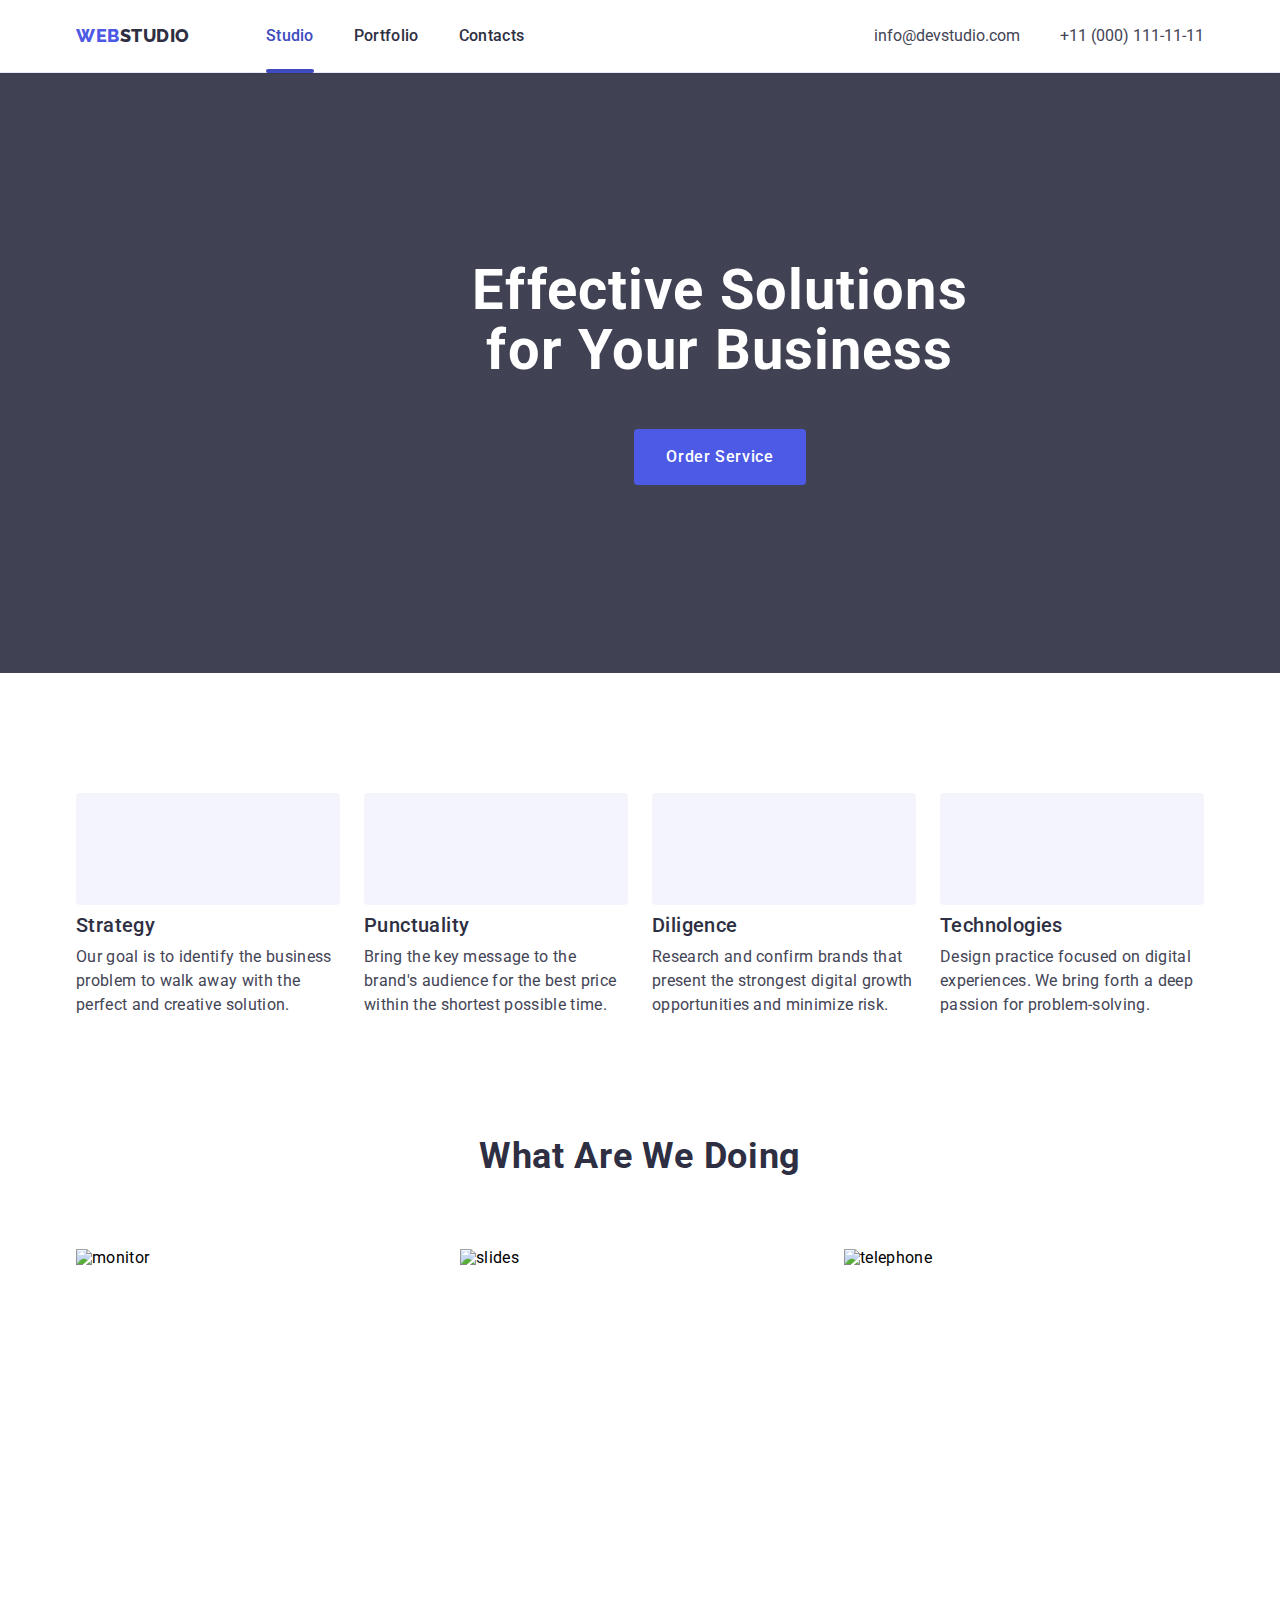
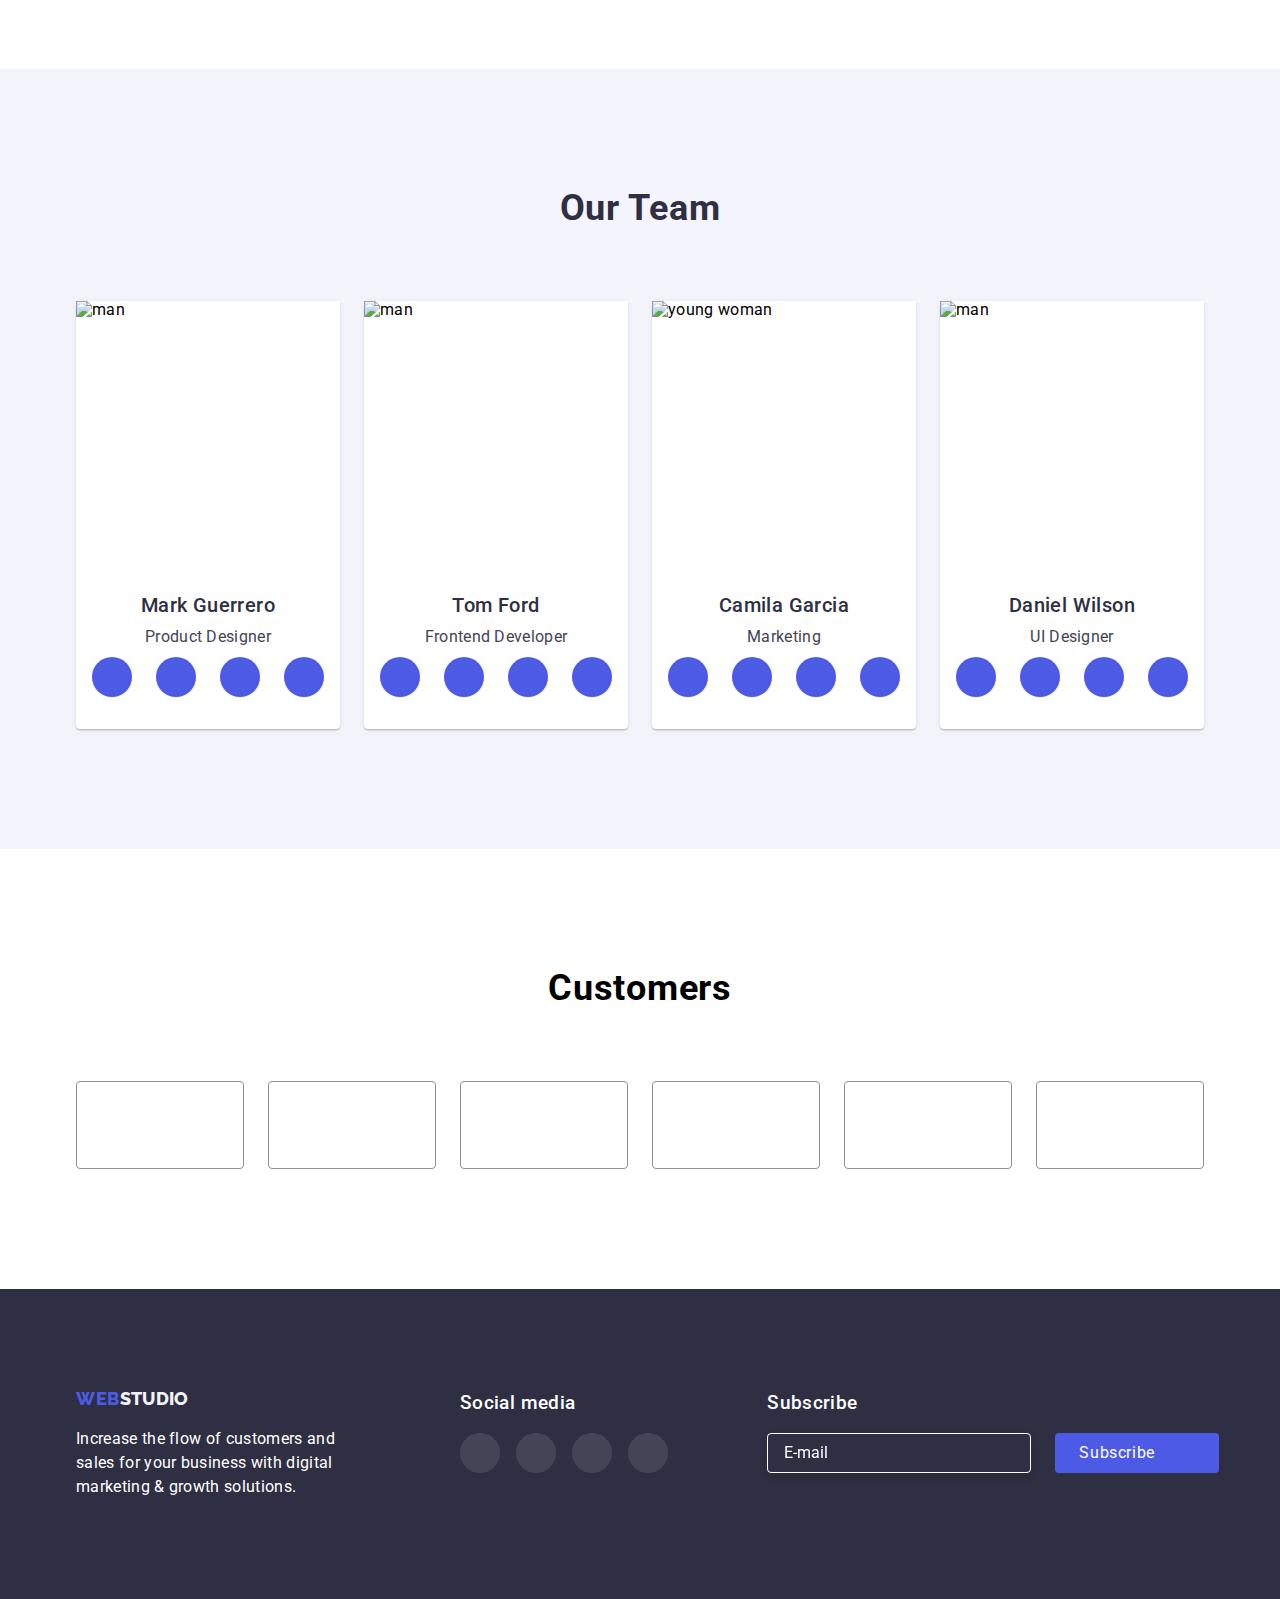
==== index.html @ 6022e987 "form" ====
<!DOCTYPE html>
<html lang="en">
<head>
    <meta charset="UTF-8">
    <meta http-equiv="X-UA-Compatible" content="IE=edge">
    <meta name="viewport" content="width=device-width, initial-scale=1.0">
    <title>Document</title>
    <link href="https://fonts.googleapis.com/css2?family=Raleway:wght@800&family=Roboto:wght@400;500;700&display=swap" rel="stylesheet">
    <link rel="stylesheet" href="https://cdnjs.cloudflare.com/ajax/libs/modern-normalize/1.1.0/modern-normalize.min.css">
    <link rel="stylesheet" href="./css/styles.css">
</head>

<body class="page" data-body>
    <header class="header">
        <a href="" style="outline: transparent;"></a>
        <div class="conteiner main-nav">
            <nav class="logo-nav">
                <a href="./index.html" class="logo">
                    <span class="accent">WEB</span>STUDIO
                </a>
                <ul class="navigation-nav">
                    <li class="item"><a href="./index.html" class="now-link current-line">Studio</a></li>
                    <li class="item"><a href="./portfolio.html" class="now-link ">Portfolio</a></li>
                    <li class="item"><a href="Contacts" class="now-link">Contacts</a></li>
                </ul>
            </nav>

            <address class="contacts-nav address">
                <ul class="contacts-nav">
                    <li class="item"><a href="info@devstudio.com" class="link">info@devstudio.com</a></li>
                    <li class="item"><a href="+110001111111" class="link">+11 (000) 111-11-11</a></li>
                </ul>
            </address>
        </div>
    </header>

    <main>
        <section class="section hero">
                <div class="conteiner hero-two">
                    <h1 class="hero-title">Effective Solutions<br>
                        for Your Business</h1>
                   <button type="button" class="hero-button" data-modal-open>Order Service</button>
                </div>
            
        </section>
    
        <section class="section info">
            <div class="conteiner">
                <h2 class="visually-hidden">OurStrategy</h2>
                <ul class="future-list">
                    <li class="box">
                        <div class="future-blok">
                                <svg class="" width="64" height="64">
                                    <use href="./images/icons.svg#antenna"></use>
                                </svg>
                        </div>
                        <h3 class="future-title">Strategy</h3>
                        <p class="future-text">Our goal is to identify the business problem to walk away with the perfect and creative solution.</p>
                    </li>
                
                    <li class="box">
                        <div class="future-blok">
                                <svg class="" width="64" height="64">
                                    <use href="./images/icons.svg#clock"></use>
                                </svg>
                        </div>
                        <h3 class="future-title">Punctuality</h3>
                        <p class="future-text">Bring the key message to the brand's audience for the best price within the shortest possible time.</p>
                    </li>
                    
                    <li class="box">
                        <div class="future-blok">
                                <svg class="" width="64" height="64">
                                    <use href="./images/icons.svg#diagram"></use>
                                </svg>
                        </div>
                        <h3 class="future-title">Diligence</h3>
                        <p class="future-text">Research and confirm brands that present the strongest digital growth opportunities and minimize risk.</p>
                    </li>
                    
                    <li class="box">
                        <div class="future-blok">
                                <svg class="" width="64" height="64">
                                    <use href="./images/icons.svg#astronaut"></use>
                                </svg>
                        </div>
                        <h3 class="future-title">Technologies</h3>
                        <p class="future-text info">Design practice focused on digital experiences. We bring forth a deep passion for problem-solving.</p>
                    </li>
                    
                </ul>
            </div>
        </section>
        
        <section class="section">
            <div class="conteiner ">
                <h2 class="section-title-one">What are we doing</h2>
                <ul class="list">
                    <li class="box-foto">
                        <img src="./images/rectangle_71.jpg" alt="monitor" width="360" height="300">
                    </li>
                    <li class="box-foto">
                        <img src="./images/rectangle_72.jpg" alt="slides" width="360" height="300">
                    </li>
                    <li class="box-foto">
                        <img src="./images/rectangle_73.jpg" alt="telephone" width="360" height="300">
                    </li>
                </ul>
            </div>
        </section>
        
        <section class="section team background">
            <div class="conteiner future-group">
                    <h2 class="section-title">Our Team</h2>

                <ul class="future-list">
                    <li class="box-color"><img src="./images/img.jpg" alt="man" width="264" height="260">
                        <div class="future-box">
                            <h3 class="future-title">Mark Guerrero</h3>
                            <p class="future-text socials">Product Designer</p>
                            <ul class="socials">
                                <li class="socials-item">
                                    <a href="https://www.instagram.com/" 
                                    class="socials-link"
                                    target="_blank" 
                                    rel="noopener noreferer"
                                    aria-label="link to insta">                                
                                        <svg class="social-icon" width="16" height="16">
                                            <use href="./images/icons.svg#instagram"></use>
                                        </svg>
                                    </a>
                                </li>
                                <li class="socials-item">
                                    <a href="https://twitter.com/" 
                                    class="socials-link"
                                    target="_blank" 
                                    rel="noopener noreferer"
                                    aria-label="link to twit">
                                        <svg class="social-icon" width="16" height="16">
                                            <use href="./images/icons.svg#twitter"></use>
                                        </svg>
                                    </a>
                                </li>
                                <li class="socials-item">
                                    <a href="https://uk-ua.facebook.com/" 
                                    class="socials-link"
                                    target="_blank" 
                                    rel="noopener noreferer"
                                    aria-label="link to facebook">
                                        <svg class="social-icon" width="16" height="16">
                                            <use href="./images/icons.svg#facebook"></use>
                                        </svg>
                                    </a>
                                </li>
                                <li class="socials-item">
                                    <a href="https://ua.linkedin.com/"
                                     class="socials-link"
                                    target="_blank" 
                                    rel="noopener noreferer"
                                    aria-label="link to linkedin">
                                        <svg class="social-icon" width="16" height="16">
                                            <use href="./images/icons.svg#linkedin"></use>
                                        </svg>
                                    </a>
                                </li>
                            </ul>
                        </div>
                    </li>
            
                    <li class="box-color"><img src="./images/img_1.jpg" alt="man" width="264" height="260">
                        <div class="future-box">
                            <h3 class="future-title">Tom Ford</h3>
                            <p class="future-text socials">Frontend Developer</p>
                            <ul class="socials">
                                <li class="socials-item">
                                    <a href="https://www.instagram.com/" 
                                    class="socials-link"
                                    target="_blank" 
                                    rel="noopener noreferer"
                                    aria-label="link to insta">
                                        <svg class="social-icon" width="16" height="16">
                                            <use href="./images/icons.svg#instagram"></use>
                                        </svg>
                                    </a>
                                </li>
                                <li class="socials-item">
                                    <a href="https://twitter.com/" 
                                    class="socials-link"
                                    target="_blank" 
                                    rel="noopener noreferer"
                                    aria-label="link to twit">
                                        <svg class="social-icon" width="16" height="16">
                                            <use href="./images/icons.svg#twitter"></use>
                                        </svg>
                                    </a>
                                </li>
                                <li class="socials-item">
                                    <a href="https://uk-ua.facebook.com/" 
                                    class="socials-link"
                                    target="_blank" 
                                    rel="noopener noreferer"
                                    aria-label="link to facebook">
                                        <svg class="social-icon" width="16" height="16">
                                            <use href="./images/icons.svg#facebook"></use>
                                        </svg>
                                    </a>
                                </li>
                                <li class="socials-item">
                                    <a href="https://ua.linkedin.com/"
                                    class="socials-link"
                                   target="_blank" 
                                   rel="noopener noreferer"
                                   aria-label="link to linkedin">
                                        <svg class="social-icon" width="16" height="16">
                                            <use href="./images/icons.svg#linkedin"></use>
                                        </svg>
                                    </a>
                                </li>
                            </ul>
                        </div>  
                    </li>    

                    <li class="box-color"><img src="./images/img_2.jpg" alt="young woman" width="264" height="260">
                        <div class="future-box">
                            <h3 class="future-title">Camila Garcia</h3>
                            <p class="future-text socials">Marketing</p>
                            <ul class="socials">
                                <li class="socials-item">
                                    <a href="https://www.instagram.com/" 
                                    class="socials-link"
                                    target="_blank" 
                                    rel="noopener noreferer"
                                    aria-label="link to insta">
                                        <svg class="social-icon" width="16" height="16">
                                            <use href="./images/icons.svg#instagram"></use>
                                        </svg>
                                    </a>
                                </li>
                                <li class="socials-item">
                                    <a href="https://twitter.com/" 
                                    class="socials-link"
                                    target="_blank" 
                                    rel="noopener noreferer"
                                    aria-label="link to twit">
                                        <svg class="social-icon" width="16" height="16">
                                            <use href="./images/icons.svg#twitter"></use>
                                        </svg>
                                    </a>
                                </li>
                                <li class="socials-item">
                                    <a href="https://uk-ua.facebook.com/" 
                                    class="socials-link"
                                    target="_blank" 
                                    rel="noopener noreferer"
                                    aria-label="link to facebook">
                                        <svg class="social-icon" width="16" height="16">
                                            <use href="./images/icons.svg#facebook"></use>
                                        </svg>
                                    </a>
                                </li>
                                <li class="socials-item">
                                    <a href="https://ua.linkedin.com/"
                                    class="socials-link"
                                   target="_blank" 
                                   rel="noopener noreferer"
                                   aria-label="link to linkedin">
                                        <svg class="social-icon" width="16" height="16">
                                            <use href="./images/icons.svg#linkedin"></use>
                                        </svg>
                                    </a>
                                </li>
                            </ul>
                        </div>
                    </li>

                    <li class="box-color"><img src="./images/img_3.jpg" alt="man" width="264" height="260">
                        <div class="future-box">
                            <h3 class="future-title">Daniel Wilson</h3>
                            <p class="future-text socials">UI Designer</p>
                            <ul class="socials">
                                <li class="socials-item">
                                    <a href="https://www.instagram.com/" 
                                    class="socials-link"
                                    target="_blank" 
                                    rel="noopener noreferer"
                                    aria-label="link to insta">
                                        <svg class="social-icon" width="16" height="16">
                                            <use href="./images/icons.svg#instagram"></use>
                                        </svg>
                                    </a>
                                </li>
                                <li class="socials-item">
                                    <a href="https://twitter.com/" 
                                    class="socials-link"
                                    target="_blank" 
                                    rel="noopener noreferer"
                                    aria-label="link to twit">
                                        <svg class="social-icon" width="16" height="16">
                                            <use href="./images/icons.svg#twitter"></use>
                                        </svg>
                                    </a>
                                </li>
                                <li class="socials-item">
                                    <a href="https://uk-ua.facebook.com/" 
                                    class="socials-link"
                                    target="_blank" 
                                    rel="noopener noreferer"
                                    aria-label="link to facebook">
                                        <svg class="social-icon" width="16" height="16">
                                            <use href="./images/icons.svg#facebook"></use>
                                        </svg>
                                    </a>
                                </li>
                                <li class="socials-item">
                                    <a href="https://ua.linkedin.com/"
                                    class="socials-link"
                                   target="_blank" 
                                   rel="noopener noreferer"
                                   aria-label="link to linkedin"> 
                                        <svg class="social-icon" width="16" height="16">
                                            <use href="./images/icons.svg#linkedin"></use>
                                        </svg>
                                    </a>
                                </li>
                            </ul>
                        </div>
                    </li>
                </ul>
            </div>
        </section> 

        <section class="section">
            <h2 class="customers-title">Customers</h2>
            <ul class="customers">
                <li class="customers-item">
                    <a href="" class="customers-link">
                        <svg class="customers-icon" width="104" height="56">
                            <use href="./images/icons.svg#logo"></use>
                        </svg>
                    </a>
                </li>
                <li class="customers-item">
                    <a href="" class="customers-link">
                        <svg class="customers-icon" width="104" height="56">
                            <use href="./images/icons.svg#logo_1"></use>
                        </svg>
                    </a>
                </li>
                <li class="customers-item">
                    <a href="" class="customers-link">
                        <svg class="customers-icon" width="104" height="56">
                            <use href="./images/icons.svg#logo_2"></use>
                        </svg>
                    </a>
                </li>
                <li class="customers-item">   
                    <a href="" class="customers-link">
                        <svg class="customers-icon" width="104" height="56">
                            <use href="./images/icons.svg#logo_3"></use>
                        </svg>
                    </a>
                </li>
                <li class="customers-item">
                    <a href="" class="customers-link">
                        <svg class="customers-icon" width="104" height="56">
                            <use href="./images/icons.svg#logo_4"></use>
                        </svg>
                    </a>
                </li>
                <li class="customers-item">
                    <a href="" class="customers-link">
                        <svg class="customers-icon" width="104" height="56">
                            <use href="./images/icons.svg#logo_5"></use>
                        </svg>
                    </a>
                </li>
            </ul>
        </section>
    </main>
        
        <footer class="footer">
            <div class="conteiner">
                <div class="footer-icon">
                    <div class="footer-icon-item">
                            <a href="./index.html" class="logo-footer">
                                <span class="accent">WEB</span>STUDIO</a>
                            <p class="text-footer">Increase the flow of customers and sales for your business with digital marketing & growth solutions.</p>  
                    </div>
                    
                    <div class="footer-icon-item no-item">
                        <div class="conteiner-footer">
                            <h3 class="social-text">Social media</h3>
                            <ul class="socials-footer">
                                <li class="socials-item-footer">
                                    <a href="https://www.instagram.com/" 
                                    target="_blank" 
                                    rel="noopener noreferer"
                                    aria-label="link to insta"
                                    class="socials-link-footer">    
                                        <svg class="socials-icon-footer" width="24" height="24">
                                            <use href="./images/icons.svg#instagram"></use>
                                        </svg>
                                    </a>
                                </li>
                                <li class="socials-item-footer">
                                    <a href="https://twitter.com/"
                                    target="_blank" 
                                    rel="noopener noreferer"
                                    aria-label="link to twit" 
                                    class="socials-link-footer">
                                        <svg class="socials-icon-footer" width="24" height="24">
                                            <use href="./images/icons.svg#twitter"></use>
                                        </svg>
                                    </a>
                                </li>
                                <li class="socials-item-footer">
                                    <a href="https://uk-ua.facebook.com/"
                                    target="_blank" 
                                    rel="noopener noreferer"
                                    aria-label="link to facebook" 
                                    class="socials-link-footer">
                                        <svg class="socials-icon-footer" width="24" height="24">
                                            <use href="./images/icons.svg#facebook"></use>
                                        </svg>
                                    </a>
                                </li>
                                <li class="socials-item-footer">
                                    <a href="https://ua.linkedin.com/"
                                    target="_blank" 
                                    rel="noopener noreferer"
                                    aria-label="link to linkedin" 
                                    class="socials-link-footer">
                                        <svg class="socials-icon-footer" width="24" height="24">
                                            <use href="./images/icons.svg#linkedin"></use>
                                        </svg>
                                    </a>
                                </li>
                            </ul>
                        </div>
                    </div>
 
                    <div class="footer-icon-item">
                        <h3 class="social-text">Subscribe</h3>
                        <form class="form-footer" name="form-contact-footer" autocomplete="on">
                                <input class="modal-form-footer" type="email" name="user_email" placeholder="E-mail"/>
                            <button class="hero-btn" type="submit">Subscribe
                                <svg class="form-icon" width="24" height="20">
                                    <use href="./images/icons.svg#airplane"></use>
                                </svg>
                            </button>
                        </form>
                    </div>    
                </div>
            </div>
        </footer>

        <div class="backdrop is-hidden" data-modal>
            <div class="modal">
                <button class="modal-btn" type="button" data-modal-close>
                    <svg class="modal-icon" width="8" height="8">
                        <use href="./images/icons.svg#close"></use>
                    </svg>
                </button>


                <strong class="modal-str">Leave your contacts and we will call you back</strong>
                <form class="modal-form" name="contact_form" autocomplete="on">
                    
                    <label class="modal-form-label" id="user_name">Name</label>
                        <div class="modal-form-group">
                            <input class="modal-form-field" type="text" name="user_name"/> 
                            <svg class="modal-form-icon" width="18" height="18">
                                <use href="./images/icons.svg#person"></use>
                            </svg> 
                        </div>

                    <label class="modal-form-label" id="user_phone">Phone</label>
                        <div class="modal-form-group">
                            <input class="modal-form-field" type="tel" name="user_phone"/>
                            <svg class="modal-form-icon" width="18" height="24">
                                <use href="./images/icons.svg#phone"></use>
                            </svg> 
                        </div>

                    <label class="modal-form-label" id="user_email">Email</label>
                        <div class="modal-form-group">
                            <input class="modal-form-field" type="email" name="user_email"/>
                            <svg class="modal-form-icon" width="18" height="24">
                                <use href="./images/icons.svg#email"></use>
                            </svg> 
                        </div>

                    <label class="modal-form-label" for="user_comment">Comment</label>
                    <textarea class="modal-form-message" name="user_comment" id="user_comment" rows="7" placeholder="Text input"></textarea>

                    <label class="modal-form-check">
                        <input class="visually-hidden modal-form-checkbox" type="checkbox">
                        <svg class="modal-form-custom-checkbox" width="16" height="16">
                                <use class="check" href="./images/icons.svg#check"></use>
                                <use class="unchecked" href="./images/icons.svg#icon_default"></use>
                        </svg> 
                        <span class="modal-form-check-text">I accept the terms and conditions of the
                            <a class="modal-form-check-link" href="https://www.privacypolicies.com/" target="_blank" 
                            rel="noopener noreferer" aria-label="link to policies">Privacy Policy</a>
                        </span>
                    </label>
                    <button type="submit" class="form-btn">Send</button>
                </form>
            </div>
        </div>

        <script src="./js/modal.js"></script>
        <script src="./js/form.js"></script>
        <script src="./js/form-footer.js"></script>
</body>
</html>
---- css/styles.css ----
body{
    font-family:'Roboto', sans-serif;
    font-size: 16px;
    background-color: var(--white-color);
    letter-spacing: 0.02em;
}

.page.no-scroll{
    overflow: hidden;
}

:root{
/* Цвета */

    --main-color: #4D5AE5;
    --white-color: #FFFFFF;
    --button-color: #404BBF;
    --link-color:#2E2F42;
    --logo-color:#F4F4FD;
    --border-color:  #E7E9FC;
    --now-link-color: #434455;
    --border-radius: #8E8F99;
    --hover-border:#AFB1B8;
    --footer-hover:#31D0AA;
    --background-footer:#FFFFFF1A;
    --backdrop:rgba(46, 47, 66, 0.4);
    --modal-background:#FCFCFC;

/* Анимация времени */

    --anim-slow: 250ms cubic-bezier(0.4, 0, 0.2, 1);
    --modal-idx: 100;

}

*{
    outline: 2px soli tomato;
}

h1,
h2,
h3,
h4,
h5,
h6,
p{
    margin: 0px;
}

ul,
ol{
    list-style: none;
    padding-left: 0px;
    margin: 0px;
}

button,input,optgroup,
select,textarea{
    font-family: inherit;
    font-size: 100%;
    line-height: 1.15;
    margin: 0;
}

.conteiner{
    padding-left: 15px;
    padding-right: 15px;
    margin: 0px auto;
    width: 1158px;
}

img{
    display: block;
    min-width: 100%;
    height: auto;
}

.section{
    padding-top: 120px;
    padding-bottom: 120px;
}

.header{
    border-bottom: 1px solid #E7E9FC;
 
    box-sizing: border-box;
    box-shadow: 0px 2px 1px rgba(46, 47, 66, 0.08), 0px 1px 1px rgba(46, 47, 66, 0.16), 0px 1px 6px rgba(46, 47, 66, 0.08);
}

.conteiner.main-nav{
    display: flex;
}

.logo-nav{
    display: flex;
}

.accent{
    color: var(--main-color);
    letter-spacing: 0.03em;
    text-transform: uppercase;
}

.logo{
    margin-right: auto;
    padding-top: 24px;
    padding-bottom: 24px;

    color: var(--link-color);
    font-family: 'Raleway';
    font-weight: 800;
    font-size: 18px;
    line-height: 1.33;
    text-decoration: none;
    letter-spacing: 0.03em;
    text-transform: uppercase;
}

.now-link.current{
    color: var(--main-color);
}

.navigation-nav{
    display: flex;
    margin-left: 76px;
}

.navigation-nav .item:not(:last-child) {
    margin-right: 40px;
}

.contacts-nav.address{
    margin-left: auto;
}

.contacts-nav{
    display: flex;
    flex-direction: row;

    margin-left: 332px;
    list-style: none;
}

.contacts-nav .item:not(:last-child){
    margin-right: 40px;
}

.now-link{
    display: block;
    padding-top: 24px;
    padding-bottom: 24px;
    
    color: var(--link-color);
    font-weight: 500;
    line-height: 1.5;
    text-decoration: none;
    transition: color var(--anim-slow);
}

.now-link:hover,
.now-link:focus{
    color: var(--main-color);

}

.navigation-nav .current-line{
    color: var(--button-color);
    position: relative;
}

.current-line::after {
    content: "";
    position: absolute;
    width: 100%;
    height: 4px;
    left: 0;
    bottom: -1px;
    background-color: var(--button-color);
    border-radius: 2px;
}

.list-portfolio{
    display: flex;
    justify-content: center;
    margin-bottom: 72px;
}

.list{
    display: flex;
    list-style: none;
}

.box-foto{
    margin-right: 24px;
}

.box-foto:last-child{
    margin-right: 0px;
}

.gallery{
    display: flex;
    flex-wrap: wrap;
    gap: 24px;
    row-gap: 48px;
    list-style: none;    
}

.link{
    display: block;
    padding-top: 24px;
    padding-bottom: 24px;

    color: var(--now-link-color);
    font-style: normal;
    line-height: 1.5;
    text-decoration: none;
    letter-spacing: normal;
    transition: color var(--anim-slow);
}

.link:focus,
.link:hover{
    color: var(--button-color);
}

.hero{
    padding-top: 188px;
    padding-bottom: 188px;
    width: 1440px;
    margin: 0 auto;

    text-align: center;

    background: rgba(46, 47, 66, 0.7);
    background-image: linear-gradient(rgba(46, 47, 66, 0.7),rgba(46, 47, 66, 0.7)),url(../images/people_office.jpg);
    background-repeat: no-repeat;
    background-size: contain;
    background-position: cover;
}

.hero-two{
    margin-top: 0px;
}

.hero-title{
    margin-bottom: 48px;
    color: var(--white-color);
    font-size: 56px;
    line-height: 1.07;
    letter-spacing: 0.02em;
    text-align: center;
}

.hero-button{
    border: none;
    border-radius: 4px;
    padding: 16px 32px;

    color: var(--white-color);
    background-color: var(--main-color);
    font-style: normal;
    font-family: inherit;
    font-weight: 500;
    line-height: 1.5;
    cursor: pointer;
    letter-spacing: 0.04em;

    transition: background-color var(--anim-slow);
}

.hero-button:focus,
.hero-button:hover{
    background-color: var(--button-color);
    color: var(--white-color);
}

.section-info{
    padding-top: 120px;
}

.section.info{
    padding-bottom: 0;
}

.section-portfolio{
    padding-top: 96px;
    padding-bottom: 120px;
}

.visually-hidden{
    position: absolute;
    width: 1px;
    height: 1px;
    margin: -1px;
    border: 0;
    padding: 0;
    white-space: nowrap;
    clip-path: inset(100%);
    clip: rect(0 0 0 0);
    overflow: hidden;
}

.box{
    min-width: 264px;
    margin-right: 24px;
}

.box:last-child{
    margin-right: 0px;
}

.section.team{
    padding-top: 0px;
}

.future-title{
    margin-bottom: 8px;

    color: var(--link-color);
    font-weight: 500;
    font-size: 20px;
    line-height: 1.2;
    letter-spacing: 0.02em;
}

.future-list{
    display: flex;
    justify-content: space-between;

    list-style: none;
    margin: 0px;
}

.future-blok{
    display: flex;
    align-items: center;
    justify-content: center;

    width: 264px;
    height: 112px;
    border-radius: 4px;
    margin-bottom: 8px;

    background-color: var(--logo-color);
}

.future-box{
    text-align: center;
    min-width: 232px;
    padding: 32px 16px;
}

.socials{
    display: flex;
    justify-content: center;
    gap: 24px;
}

.socials-link{
    display: flex;
    align-items: center;
    justify-content: center;

    height: 40px;
    width: 40px;

    background-color: var(--main-color);
    border-radius: 50%;
    fill: var(--logo-color);
   
    transition: background-color var(--anim-slow);
}

.socials-link:hover,
.socials-link:focus{
    background-color: var(--button-color);
}

.group{
    width: 360px;
}

.overlay-group{
    display: block;
    position: relative;
    overflow: hidden;
}

.overlay{
    position: absolute;
    top: 0;
    left: 0;

    transform: translateY(100%);

    width: 100%;
    height: 100%;

    padding: 40px 32px 164px 32px;
    backdrop-filter: blur(2px);
    background-color: var(--main-color);

    transition: transform var(--anim-slow);
}


.group-item:hover .overlay,
.group-item:focus .overlay{
    transform: translateY(0%);
}

.overlay-text{
    color: var(--logo-color);
    line-height: 1.5;
    letter-spacing: 0.02em;
}

.group-item{
    text-decoration: none;
}

.foto-group{
    padding: 32px 16px;
    border-left: 1px solid var(--logo-color);
    border-bottom: 1px solid var(--logo-color);
    border-right: 1px solid var(--logo-color);
}

.group-item:hover .foto-group,
.group-item:focus .foto-group{
    box-shadow: 0px 1px 6px rgba(46, 47, 66, 0.08), 0px 1px 1px rgba(46, 47, 66, 0.16), 0px 2px 1px rgba(46, 47, 66, 0.08);
    border-color: var(--logo-color);
    outline: transparent;
    transition: var(--anim-slow);
}

.group-item:hover,
.group-item:focus{
    outline: transparent;
    transition: var(--anim-slow);
}

.future-text{
    display: inline-block;
    
    color: var(--now-link-color);
    line-height: 1.5;
    letter-spacing: 0.02em;
}

.future-text.socials{
    display: inline-block;
    
    color: var(--now-link-color);
    line-height: 1.5;
    letter-spacing: 0.02em;
    margin-bottom: 8px;
}

.future-group{
    padding-top: 120px;
}

.section-title{
    margin-top: 0px;
    margin-bottom: 72px;
    text-align: center;

    color: var(--link-color);
    font-size: 36px;
    line-height: 1.11;
    letter-spacing: 0.02em;
    text-transform: capitalize;
}

.section-title-one{
    margin-top: 0px;
    margin-bottom: 72px;
    text-align: center;

    color: var(--link-color);
    font-size: 36px;
    line-height: 1.11;
    letter-spacing: 0.02em;
    text-transform: capitalize;
}

.background{
    background-color: var(--logo-color);
}

.box-color{
    border-radius: 0px 0px 4px 4px;
    max-width: 264px;
    box-shadow: 0px 1px 6px rgba(46, 47, 66, 0.08), 0px 1px 1px rgba(46, 47, 66, 0.16), 0px 2px 1px rgba(46, 47, 66, 0.08);

    background-color: var(--white-color);
}

.box-color .future-box{
    padding: 32px 16px;
    min-width: 232px;
}

.customers-title{
    font-size: 36px;
    line-height: 1.11;
    text-align: center;
    letter-spacing: 0.02em;
    text-transform: capitalize;
    margin-bottom: 72px;
}

.customers{
    display: flex;
    justify-content: center;
    gap: 24px;
    width: 1158px;
    margin: 0px auto;
}

.customers-link{
    display: flex;
    align-items: center;
    justify-content: center;

    width: 168px;
    height: 88px;
    border: 1px solid var(--border-radius);
    border-radius: 4px;
    outline: transparent;
    transition: fill var(--anim-slow), border var(--anim-slow);
}

.customers-icon{
    fill: var(--border-radius);
    transition: var(--anim-slow);
}

.customers-link:hover,
.customers-link:focus{
    border: 1px solid var(--button-color);
    transition: var(--anim-slow);
}

.customers-link:focus .customers-icon,
.customers-link:hover .customers-icon {
    fill:  var(--button-color);

}

.footer{
    margin: 0 auto;
    padding-bottom: 100px;
    padding-top: 100px;
    background-color: var(--link-color);
}

.footer-icon{
    display: flex;
    justify-content: flex-start;

    padding-right: 15px;
    width: 1158px;
    margin: 0px auto;
}

.footer-icon-item{
    align-items: center;
    justify-content: center;
    
}

.form-footer{
    display: flex;
    align-items: center;
    justify-content: center;

}

.form-footer-label{
    width: 264px;
}

.modal-form-footer{
    background-color: var(--link-color);
    width: 264px;
    height: 40px;
    padding: 8px 16px;
    border-radius: 4px;

    color: var(--white-color);
    border: 1px solid var(--white-color);
    filter: drop-shadow(0px 4px 4px rgba(0, 0, 0, 0.15));
    outline: transparent;
    transition: border-color var(--anim-slow);
}

.modal-form-footer:hover,
.modal-form-footer:focus{
    border-color: var(--main-color);
}

.modal-form-footer::placeholder{
    color: var(--white-color);
}

.hero-btn{
    display: flex;
    align-items: center;
    text-align: center;
    border: none;
    letter-spacing: 0.04em;
    height: 40px;

    cursor: pointer;
    padding: 8px 24px;
    gap: 16px;
    margin-left: 24px;
    background: var(--main-color);
    border-radius: 4px;
    color: var(--white-color);
    transition: background-color var(--anim-slow);
}

.hero-btn:hover,
.hero-btn:focus{
    background-color: var(--button-color);
}

.form-icon{
    fill: var(--white-color);
}

.footer-icon-item{
    margin-right: 120px;
}

.no-item{
    margin-right: auto;
}

.footer-icon-item:last-child{
    margin-right: 0px;
}

.conteiner.blok{
    width: 264px;
}

.conteiner-footer{
    display: block;
    justify-content: flex-start;
    width: 208px;
    height: 80px;
}

.socials-footer{
    display: flex;
    justify-content: center;
    gap: 16px;
}

.logo-footer{
    display: inline-block;
    margin-bottom: 17px;

    font-family: 'Raleway';
    font-weight: 800;
    font-size: 18px;
    line-height: 1.16;
    text-decoration: none;
    color: var(--logo-color);
}

.socials-link-footer{
    display: flex;
    align-items: center;
    justify-content: center;

    height: 40px;
    width: 40px;

    background-color: var(--background-footer);

    border-radius: 50%;

    transition: background-color var(--anim-slow);
}

.socials-icon-footer{
    fill: var(--logo-color);
}

.socials-link-footer:hover, 
.socials-link-footer:focus{
    background-color: var(--footer-hover);
}


.social-text{
    font-weight: 500;
    line-height:1.5;
    letter-spacing: 0.02em;
    color: var(--white-color);
    margin-bottom: 16px;
}

.text-footer{
    max-width: 264px;

    line-height: 1.5;
    letter-spacing: 0.02em;
    color: var(--white-color);
}

.now-button{
    padding: 12px 24px;
    background-color: var(--logo-color);
    border: 1px solid var(--white-color);
    border-radius: 4px;
    color: var(--main-color);
    font-family: 'Roboto';
    font-style: normal;
    font-weight: 500;
    line-height: 1.5;
    cursor: pointer;
    letter-spacing: 0.04em;
}

.list-portfolio{
    list-style: none;
}

.portfolio-btn{
    margin-left: 24px;
}

.now-button{
    border-radius: 4px;
    outline: transparent;
    transition: color var(--anim-slow), background-color var(--anim-slow);
}

.now-button:focus,
.now-button:hover{
    background-color: var(--button-color);
    color: var(--white-color);
    transition: var(--anim-slow);
    
    border-color: transparent;
    box-shadow: 0px 3px 1px rgba(0, 0, 0, 0.1), 0px 2px 1px rgba(0, 0, 0, 0.08), 0px 2px 2px rgba(0, 0, 0, 0.12);
    outline: transparent;
}

.portfolio-btn:first-child{
    margin-left: 0px;
}

.backdrop{
    position: fixed;
    top: 0;
    z-index: var(--modal-idx);

    width: 100%;
    height: 100%;

    background-color: var(--backdrop);

    opacity: 1;
    visibility: visible;
    pointer-events: initial;

    transition: opacity var(--anim-slow), visibility var(--anim-slow);
}

.backdrop.is-hidden{
    opacity: 0;
    visibility: hidden;
    pointer-events: none;
}

.modal{
    position: absolute;
    top: 50%;
    left: 50%;
    transform: translateX(-50%) translateY(-50%);

    padding: 30px;
    width: 408px;
    height: 576px;
    background-color: var(--modal-background);

    
    box-shadow: 0px 1px 1px rgba(0, 0, 0, 0.14), 0px 1px 3px rgba(0, 0, 0, 0.12), 0px 2px 1px rgba(0, 0, 0, 0.2);
    border-radius: 4px;

    transition: opacity var(--anim-slow) 300ms, var(--anim-slow) 300ms;
}

.backdrop.is-hidden .modal{
    opacity: 0;
    transform: translateX(-50%) translateY(-50%) scale(0.3);
}

.modal-btn{
    position: absolute;
    top: 0;
    right: 0;
    transform: translateX(-100%) translateY(100%);

    display: flex;
    align-items: center;
    justify-content: center;

    width: 24px;
    height: 24px;

    border: none;
    background-color: var(--border-color);
    border-radius: 50%;

    border: 1px solid rgba(0, 0, 0, 0.1);
    cursor: pointer;
    transition: background-color var(--anim-slow);
}

.modal-icon{
    fill: var(--link-color);
    transition: fill var(--anim-slow);
}

.modal-btn:hover,
.modal-btn:focus{
    background-color: var(--button-color);
    fill: var(--white-color);
}

.modal-btn:hover .modal-icon,
.modal-btn:focus .modal-icon{
    fill: var(--white-color);
}

.modal-str{
    display: block;
    font-weight: 500;
    line-height: 1.5;
    text-align: center;
    letter-spacing: 0.02em;
    padding-top: 32px;
    padding-bottom: 16px;

    color: var(--link-color);
}

.modal-form-label{
    display: block;
    padding-bottom: 6px;
    font-size: 12px;

    letter-spacing: 0.01em;
    color: var(--border-radius);

}

.modal-form-label:first-child{
    letter-spacing: 0.04em;
}

.modal-form-group{
    position: relative;
    height: 40px;
    margin-bottom: 8px;

}

.modal-form-field{
    width: 100%;
    height: 40px;
    padding: 6px 38px;

    border: 1px solid var(--backdrop);
    border-radius: 4px;
    outline: 2px solid transparent;
    outline-offset: -1px;

    transition: outline-color var(--anim-slow);
}


.modal-form-field:focus{
    outline-color: var(--main-color);
}

.modal-form-icon{
    position: absolute;
    top: 50%;
    left: 10px;

    transform: translateY(-50%);
    transition: fill var(--anim-slow);
    pointer-events: none;
}

.modal-form-field:focus + .modal-form-icon{
    fill: var(--main-color);
}

.modal-form-message{
    outline: transparent;
    display: block;
    width: 100%;
    height: 108px;
    padding: 6px 12px;
    line-height: 1.16;
    letter-spacing: 0.04em;
    border: 1px solid var(--backdrop);
    border-radius: 4px;
    margin-bottom: 16px;

    resize: none;
    transition: border-color var(--anim-slow);
}

.modal-form-message:focus{
    border-color: var(--main-color);

}

.modal-form-message::placeholder{
    color: var(--backdrop);
}

.modal-form-check{
    display: flex;
    align-items: center;
    margin-bottom: 24px;
}

.modal-form-custom-checkbox{
    cursor: pointer;
}

.check{
    border: 1px solid var(--link-color);
    border-radius: 2px;
    fill: var(--modal-background);
    opacity: 0;
    transition: opacity var(--anim-slow);
}

.modal-form-checkbox:checked + .modal-form-custom-checkbox > .check{
    opacity: 1;
}

.unchecked{
    opacity: 1;
    transition: opacity var(--anim-slow);
}

.modal-form-checkbox:checked + .modal-form-custom-checkbox > .unchecked{
    opacity: 0;
}

.modal-form-check-text{
    font-size: 12px;
    line-height: 1.16;
    padding-left: 4px;
    color: var(--border-radius);
    letter-spacing: 0.04em;
    user-select: none;
}
    
.modal-form-check-link{
    color: var(--main-color);
}

.form-btn{
    display: block;
    margin: 0 auto;
    border: none;
    width: 170px;
    height: 56px;
    padding: 16px 32px;
    color: var(--white-color);
    background-color: var(--main-color);
    box-shadow: 0px 4px 4px rgba(0, 0, 0, 0.15);
    border-radius: 4px;
    font-family: inherit;
    font-weight: 500;
    letter-spacing: 0.04em;
    line-height: 1.5;
    cursor: pointer;
    transition: background-color var(--anim-slow);
}

.form-btn:hover{
    background-color: var(--button-color);
}
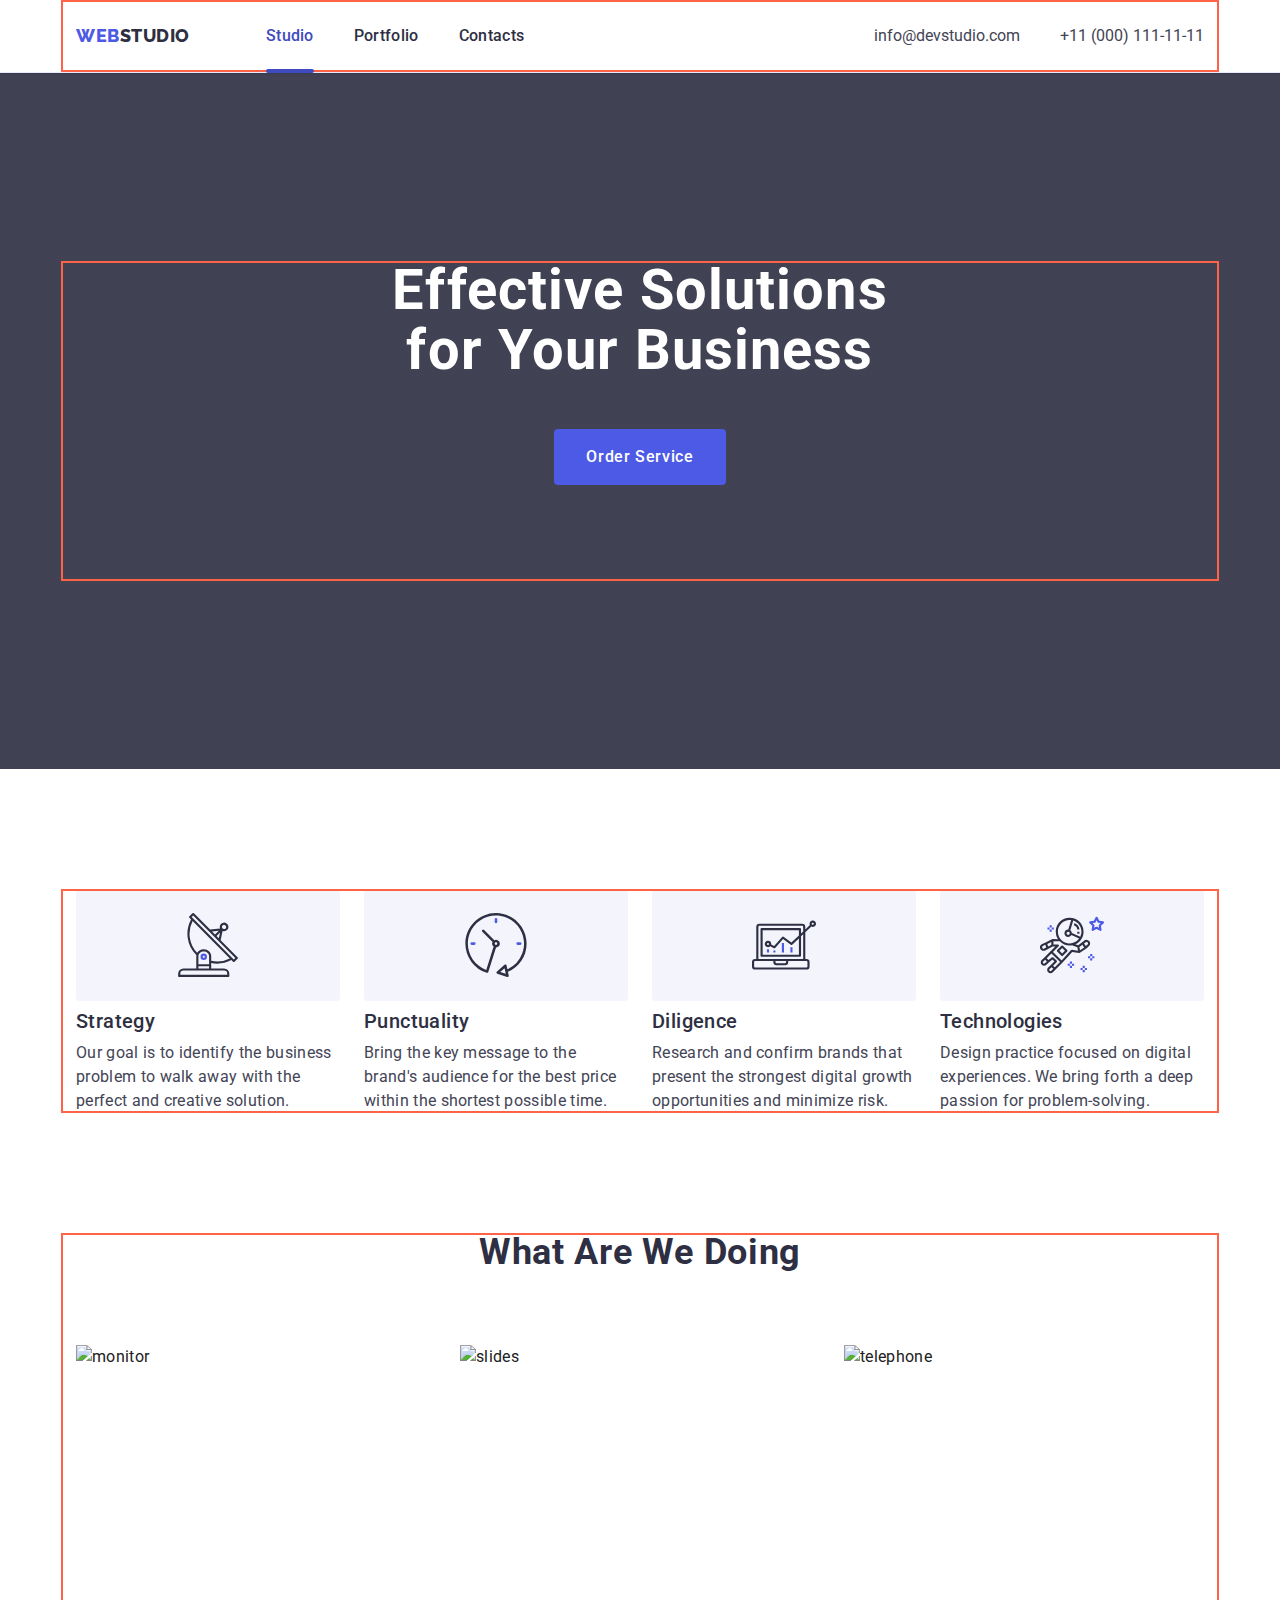
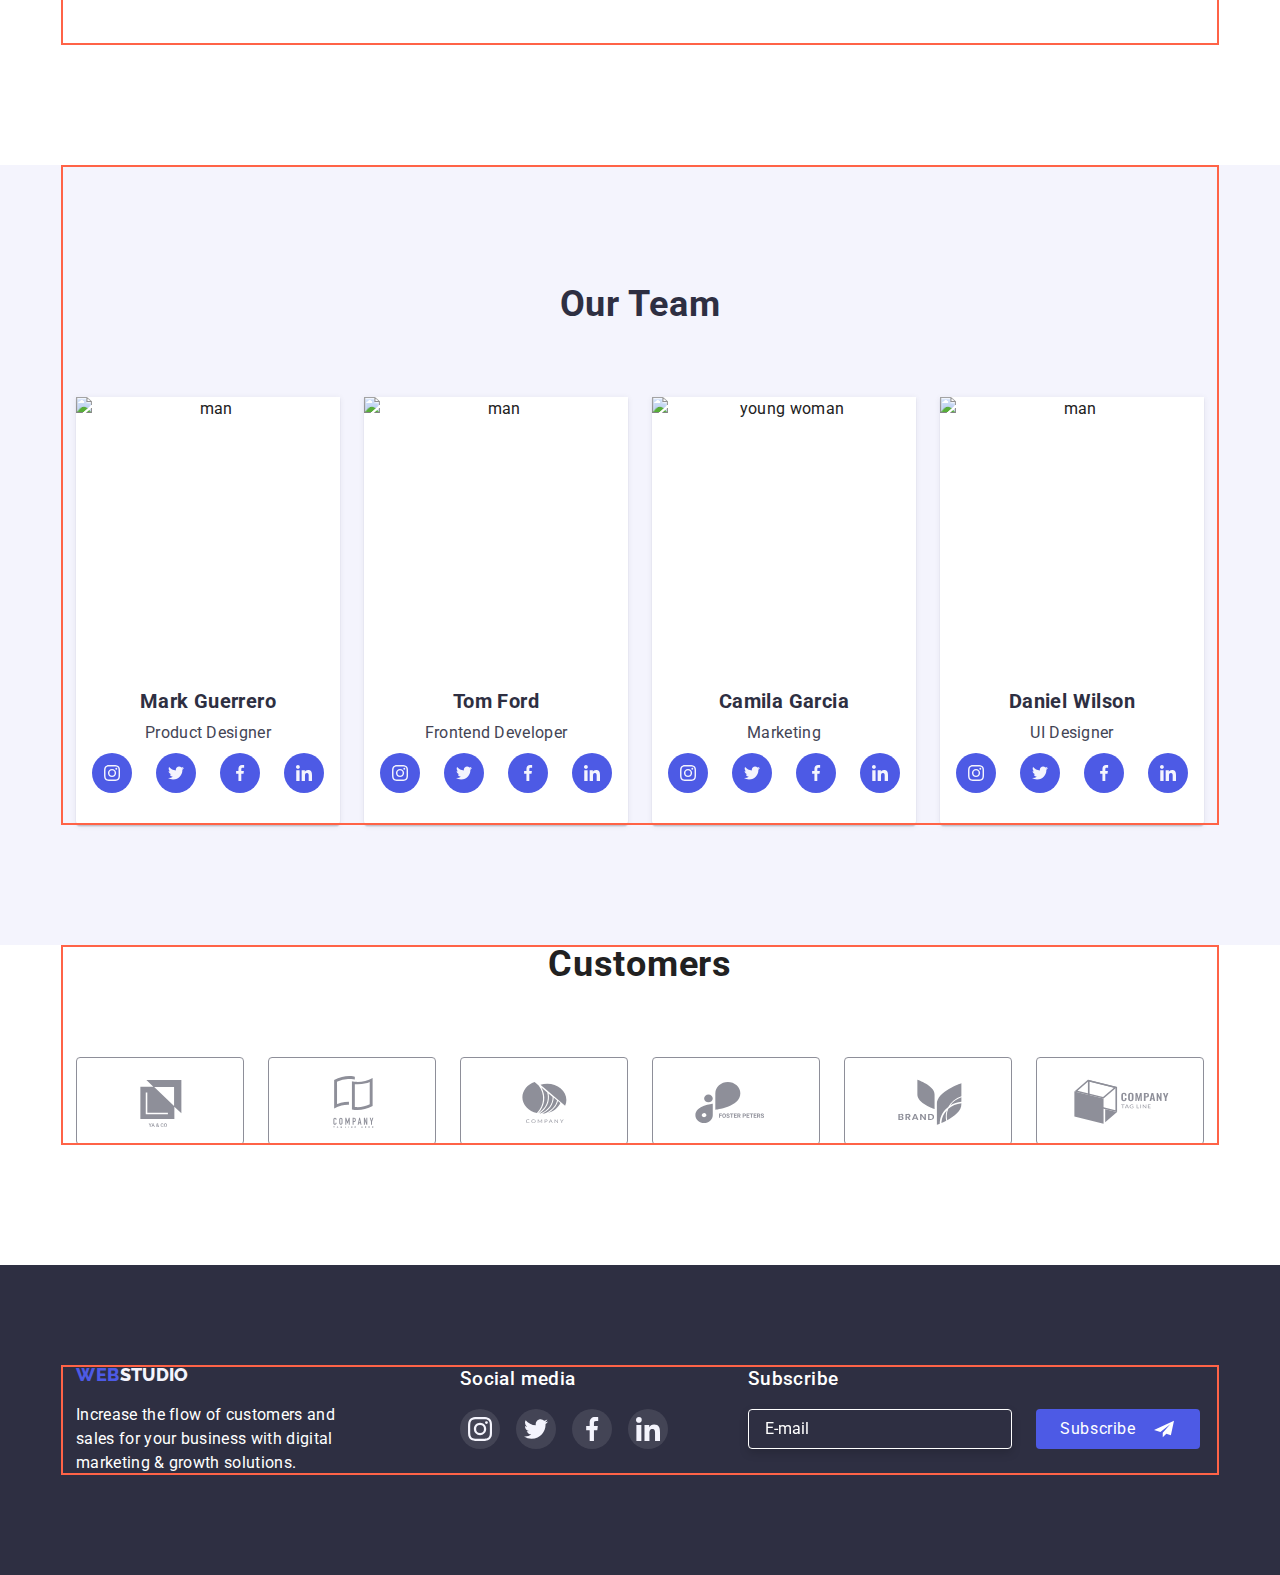
==== commit 0e5e378b: "studio-mobile" ====
--- a/index.html
+++ b/index.html
@@ -27,10 +27,16 @@
 
             <address class="contacts-nav address">
                 <ul class="contacts-nav">
-                    <li class="item"><a href="info@devstudio.com" class="link">info@devstudio.com</a></li>
-                    <li class="item"><a href="+110001111111" class="link">+11 (000) 111-11-11</a></li>
+                    <li class="item-address"><a href="info@devstudio.com" class="link">info@devstudio.com</a></li>
+                    <li class="item-address"><a href="+110001111111" class="link">+11 (000) 111-11-11</a></li>
                 </ul>
             </address>
+
+            <button type="button" class="menu-hamburger" .js-open-menu>
+                <svg class="menu-hamburger-icon" width="32" height="22">
+                    <use href="./images/icons.svg#menu_hamburger"></use>
+                </svg>
+            </button>
         </div>
     </header>
 
@@ -41,7 +47,6 @@
                         for Your Business</h1>
                    <button type="button" class="hero-button" data-modal-open>Order Service</button>
                 </div>
-            
         </section>
     
         <section class="section info">
@@ -87,23 +92,31 @@
                         <h3 class="future-title">Technologies</h3>
                         <p class="future-text info">Design practice focused on digital experiences. We bring forth a deep passion for problem-solving.</p>
                     </li>
-                    
                 </ul>
             </div>
         </section>
         
-        <section class="section">
+        <section class="section work">
             <div class="conteiner ">
                 <h2 class="section-title-one">What are we doing</h2>
                 <ul class="list">
                     <li class="box-foto">
-                        <img src="./images/rectangle_71.jpg" alt="monitor" width="360" height="300">
+                        <img
+                            srcset="./images/rectangle_71.jpg 1x, ./images/rectangle_71.jpg 2x" 
+                            src="./images/rectangle_71.jpg" alt="monitor" width="360" height="300" > 
+                        
                     </li>
                     <li class="box-foto">
-                        <img src="./images/rectangle_72.jpg" alt="slides" width="360" height="300">
+                        <img 
+                        srcset="./images/rectangle_72.jpg 1x, ./images/rectangle_72.jpg 2x"
+                        src="./images/rectangle_72.jpg" alt="slides" width="360" height="300">
+
                     </li>
                     <li class="box-foto">
-                        <img src="./images/rectangle_73.jpg" alt="telephone" width="360" height="300">
+                        <img
+                        srcset="./images/rectangle_73.jpg 1x, ./images/rectangle_73.jpg 2x" 
+                        src="./images/rectangle_73.jpg" alt="telephone" width="360" height="300">
+
                     </li>
                 </ul>
             </div>
@@ -114,9 +127,10 @@
                     <h2 class="section-title">Our Team</h2>
 
                 <ul class="future-list">
-                    <li class="box-color"><img src="./images/img.jpg" alt="man" width="264" height="260">
+                    <li class="box-color"><img 
+                        src="./images/img.jpg" alt="man" width="264" height="260">
                         <div class="future-box">
-                            <h3 class="future-title">Mark Guerrero</h3>
+                            <h3 class="title">Mark Guerrero</h3>
                             <p class="future-text socials">Product Designer</p>
                             <ul class="socials">
                                 <li class="socials-item">
@@ -169,7 +183,7 @@
             
                     <li class="box-color"><img src="./images/img_1.jpg" alt="man" width="264" height="260">
                         <div class="future-box">
-                            <h3 class="future-title">Tom Ford</h3>
+                            <h3 class="title">Tom Ford</h3>
                             <p class="future-text socials">Frontend Developer</p>
                             <ul class="socials">
                                 <li class="socials-item">
@@ -222,7 +236,7 @@
 
                     <li class="box-color"><img src="./images/img_2.jpg" alt="young woman" width="264" height="260">
                         <div class="future-box">
-                            <h3 class="future-title">Camila Garcia</h3>
+                            <h3 class="title">Camila Garcia</h3>
                             <p class="future-text socials">Marketing</p>
                             <ul class="socials">
                                 <li class="socials-item">
@@ -275,7 +289,7 @@
 
                     <li class="box-color"><img src="./images/img_3.jpg" alt="man" width="264" height="260">
                         <div class="future-box">
-                            <h3 class="future-title">Daniel Wilson</h3>
+                            <h3 class="title">Daniel Wilson</h3>
                             <p class="future-text socials">UI Designer</p>
                             <ul class="socials">
                                 <li class="socials-item">
@@ -330,7 +344,8 @@
         </section> 
 
         <section class="section">
-            <h2 class="customers-title">Customers</h2>
+            <div class="conteiner">
+                <h2 class="customers-title">Customers</h2>
             <ul class="customers">
                 <li class="customers-item">
                     <a href="" class="customers-link">
@@ -376,10 +391,12 @@
                 </li>
             </ul>
         </section>
+            </div>
+            
     </main>
         
         <footer class="footer">
-            <div class="conteiner">
+            <div class="conteiner ">
                 <div class="footer-icon">
                     <div class="footer-icon-item">
                             <a href="./index.html" class="logo-footer">
@@ -451,7 +468,7 @@
                         </form>
                     </div>    
                 </div>
-            </div>
+            </div> 
         </footer>
 
         <div class="backdrop is-hidden" data-modal>
@@ -509,8 +526,81 @@
             </div>
         </div>
 
+
+
+        <!-- <div class="mobile is-open" .js-menu-container>
+            <div class="modal-mobile">
+                <button class="modal-mobile-btn" type="button" .js-close-menu>
+                    <svg class="modal-icon" width="8" height="8">
+                        <use href="./images/icons.svg#close"></use>
+                    </svg>
+                </button>
+
+                <form class="mobile-form" name="mobile_form" autocomplete="on">
+
+                    <ul class="navigation-nav mobile-nav">
+                        <li class="item"><a href="./index.html" class="now-link">Studio</a></li>
+                        <li class="item"><a href="./portfolio.html" class="now-link ">Portfolio</a></li>
+                        <li class="item"><a href="Contacts" class="now-link">Contacts</a></li>
+                    </ul>
+
+                    <ul class="contacts-nav mobile-address">
+                        <li class="item-address"><a href="info@devstudio.com" class="link">info@devstudio.com</a></li>
+                        <li class="item-address"><a href="+110001111111" class="link">+11 (000) 111-11-11</a></li>
+                    </ul>
+
+                    <ul class="socials">
+                        <li class="socials-item">
+                            <a href="https://www.instagram.com/" 
+                            class="socials-link"
+                            target="_blank" 
+                            rel="noopener noreferer"
+                            aria-label="link to insta">
+                                <svg class="social-icon" width="16" height="16">
+                                    <use href="./images/icons.svg#instagram"></use>
+                                </svg>
+                            </a>
+                        </li>
+                        <li class="socials-item">
+                            <a href="https://twitter.com/" 
+                            class="socials-link"
+                            target="_blank" 
+                            rel="noopener noreferer"
+                            aria-label="link to twit">
+                                <svg class="social-icon" width="16" height="16">
+                                    <use href="./images/icons.svg#twitter"></use>
+                                </svg>
+                            </a>
+                        </li>
+                        <li class="socials-item">
+                            <a href="https://uk-ua.facebook.com/" 
+                            class="socials-link"
+                            target="_blank" 
+                            rel="noopener noreferer"
+                            aria-label="link to facebook">
+                                <svg class="social-icon" width="16" height="16">
+                                    <use href="./images/icons.svg#facebook"></use>
+                                </svg>
+                            </a>
+                        </li>
+                        <li class="socials-item">
+                            <a href="https://ua.linkedin.com/"
+                            class="socials-link"
+                        target="_blank" 
+                        rel="noopener noreferer"
+                        aria-label="link to linkedin">
+                                <svg class="social-icon" width="16" height="16">
+                                    <use href="./images/icons.svg#linkedin"></use>
+                                </svg>
+                            </a>
+                        </li>
+                    </ul>
+                </form>
+            </div>
+        </div> -->
+
         <script src="./js/modal.js"></script>
         <script src="./js/form.js"></script>
-        <script src="./js/form-footer.js"></script>
+        <script src="./js/mobile-menu.js"></script>
 </body>
 </html>--- a/css/styles.css
+++ b/css/styles.css
@@ -62,12 +62,33 @@
     margin: 0;
 }
 
+/* Для телефона */
 .conteiner{
+    min-width: 480px;
     padding-left: 15px;
     padding-right: 15px;
     margin: 0px auto;
-    width: 1158px;
-}
+
+    outline: 2px solid tomato;
+    outline-offset: -2px;
+}
+
+/* Для планшетов */
+@media screen and (min-width: 768px) {
+    .conteiner{
+        max-width: 768px;
+    }
+}
+
+/* Для ноутбука */
+
+@media screen and (min-width: 1200px) {
+    .conteiner{
+        max-width: 1158px;
+    }
+}
+
+
 
 img{
     display: block;
@@ -76,8 +97,16 @@
 }
 
 .section{
-    padding-top: 120px;
-    padding-bottom: 120px;
+    padding-top: 96px;
+    padding-bottom: 96px;
+    
+}
+
+@media screen and (min-width: 1200px) {
+    .section{
+        padding-top: 0;
+        padding-bottom: 120px;
+    }
 }
 
 .header{
@@ -89,6 +118,7 @@
 
 .conteiner.main-nav{
     display: flex;
+    position: relative;
 }
 
 .logo-nav{
@@ -121,8 +151,20 @@
 }
 
 .navigation-nav{
-    display: flex;
-    margin-left: 76px;
+    display: none;
+}
+
+@media screen and (min-width: 768px) {
+    .navigation-nav{
+        display: flex;
+        margin-left: 76px;
+    }
+}
+
+@media screen and (min-width: 1200px) {
+    .navigation-nav{
+    
+    }
 }
 
 .navigation-nav .item:not(:last-child) {
@@ -134,16 +176,75 @@
 }
 
 .contacts-nav{
-    display: flex;
-    flex-direction: row;
-
-    margin-left: 332px;
-    list-style: none;
-}
-
-.contacts-nav .item:not(:last-child){
-    margin-right: 40px;
-}
+    display: none;
+}
+
+@media screen and (min-width: 768px) {
+    .contacts-nav{
+        display: block;
+        padding-top: 5px;
+    }
+}
+
+@media screen and (min-width: 1200px) {
+    .contacts-nav{
+        display: flex;
+        flex-direction: row;
+
+        margin-left: 332px;
+        list-style: none;
+        padding-top: 0;
+        gap: 40px
+    }
+}
+
+.link{
+    display: block;
+    padding-top: 24px;
+    padding-bottom: 24px;
+
+    color: var(--now-link-color);
+    font-style: normal;
+    line-height: 1.5;
+    text-decoration: none;
+    letter-spacing: normal;
+    transition: color var(--anim-slow);
+}
+
+@media screen and (min-width: 768px) {
+    .link{
+        padding-top: 0;
+        padding-bottom: 0;
+        letter-spacing: 1.16;
+        font-size: 12;
+        margin-bottom: 6px;
+    }
+}
+
+@media screen and (min-width: 1200px) {
+    .link{
+        display: block;
+        padding-top: 24px;
+        padding-bottom: 24px;
+    
+        color: var(--now-link-color);
+        font-style: normal;
+        font-size: 16;
+        line-height: 1.5;
+        text-decoration: none;
+        letter-spacing: normal;
+        transition: color var(--anim-slow);
+        margin-bottom: 0;
+    }
+}
+
+
+.item-address{
+    padding-top: 0;
+    padding-bottom: 0;
+
+}
+
 
 .now-link{
     display: block;
@@ -168,6 +269,42 @@
     position: relative;
 }
 
+.menu-hamburger{
+    position: absolute;
+    top: 0;
+    right: 50px;
+    transform: translateX(-100%) translateY(100%);
+
+    display: flex;
+    align-items: center;
+    justify-content: center;
+
+    width: 32px;
+    height: 22px;
+
+    border: none;
+    background-color: var(--white-color);
+
+    cursor: pointer;
+}
+
+@media screen and (min-width: 768px) {
+    .menu-hamburger{
+        display: none;
+    }
+}
+
+.menu-hamburger-icon{
+    position: absolute;
+    stroke: var(--link-color);
+}
+
+@media screen and (min-width: 768px) {
+    .menu-hamburger-icon{
+        display: none;
+    }
+}
+
 .current-line::after {
     content: "";
     position: absolute;
@@ -206,18 +343,6 @@
     list-style: none;    
 }
 
-.link{
-    display: block;
-    padding-top: 24px;
-    padding-bottom: 24px;
-
-    color: var(--now-link-color);
-    font-style: normal;
-    line-height: 1.5;
-    text-decoration: none;
-    letter-spacing: normal;
-    transition: color var(--anim-slow);
-}
 
 .link:focus,
 .link:hover{
@@ -225,31 +350,189 @@
 }
 
 .hero{
-    padding-top: 188px;
-    padding-bottom: 188px;
-    width: 1440px;
+    padding-top: 112px;
+    padding-bottom: 112px;
+    max-width: 1440px;
     margin: 0 auto;
 
     text-align: center;
 
     background: rgba(46, 47, 66, 0.7);
-    background-image: linear-gradient(rgba(46, 47, 66, 0.7),rgba(46, 47, 66, 0.7)),url(../images/people_office.jpg);
+    background-image: linear-gradient(rgba(46, 47, 66, 0.7),rgba(46, 47, 66, 0.7)),url(../images/mobile/Dark-bg-x1.jpg);
     background-repeat: no-repeat;
-    background-size: contain;
+    background-size: cover;
     background-position: cover;
 }
 
+@media (min-device-pixel-ratio: 2), (min-resolution: 192dpi), (min-resolution: 2dppx) {
+    .hero{
+        background-image: linear-gradient(rgba(46, 47, 66, 0.7),rgba(46, 47, 66, 0.7)),url(../images/mobile/Dark-bg-x2.jpg);
+    }
+}
+body {
+    font-family: -apple-system, BlinkMacSystemFont, 'Segoe UI', Roboto, Oxygen,
+      Ubuntu, Cantarell, 'Open Sans', 'Helvetica Neue', sans-serif;
+    line-height: 1.5;
+    color: #212121;
+    background-color: #fff;
+  }
+  .container {
+    min-width: 320px;
+    max-width: 1170px;
+    padding-left: 15px;
+    padding-right: 15px;
+    margin-left: auto;
+    margin-right: auto;
+  }
+  .page-header {
+    box-shadow: 0px 2px 4px -1px rgb(0 0 0 / 20%),
+      0px 4px 5px 0px rgb(0 0 0 / 14%), 0px 1px 10px 0px rgb(0 0 0 / 12%);
+  }
+  .page-header .container {
+    min-height: 80px;
+    display: flex;
+    align-items: center;
+    justify-content: flex-end;
+  }
+  .menu {
+    display: flex;
+    padding: 0;
+    margin: 0;
+    list-style: none;
+  }
+  @media (max-width: 767px) {
+    .menu {
+      display: none;
+    }
+  }
+  .menu .link {
+    padding: 10px;
+    color: inherit;
+    text-decoration: none;
+  }
+  .menu .link:hover,
+  .menu .link:focus {
+    text-decoration: underline;
+  }
+  .menu-toggle {
+    min-height: 40px;
+    min-width: 40px;
+    display: flex;
+    align-items: center;
+    justify-content: center;
+    margin: 0;
+    padding: 0;
+    background-color: transparent;
+    cursor: pointer;
+    border: none;
+    border-radius: 50%;
+    outline: none;
+  }
+  @media (min-width: 768px) {
+    .menu-toggle {
+      display: none;
+    }
+  }
+  .menu-toggle:hover,
+  .menu-toggle:focus {
+    background-color: rgba(0, 0, 0, 0.1);
+  }
+  .menu-container {
+    position: fixed;
+    top: 0;
+    left: 0;
+    width: 100vw;
+    height: 100vh;
+    padding: 32px;
+    background-color: #3f51b5;
+    z-index: 999;
+    transform: translateX(100%);
+    transition: transform 250ms ease-in-out;
+  }
+  .menu-container.is-open {
+    transform: translateX(0);
+  }
+  
+  .menu-container .menu-toggle {
+    position: absolute;
+    top: 16px;
+    right: 16px;
+    color: #fff;
+  }
+  
+  .mobile-menu {
+    padding: 0;
+    margin: 0;
+    list-style: none;
+  }
+  .mobile-menu .link {
+    display: block;
+    padding: 10px;
+    color: #fff;
+    text-decoration: none;
+  }
+@media screen and (min-width: 481px) {
+    .hero{
+        background-image: linear-gradient(rgba(46, 47, 66, 0.7),rgba(46, 47, 66, 0.7)),url(../images/tablet/Dark-bg-x1.jpg);
+    }
+
+    @media (min-device-pixel-ratio: 2), (min-resolution: 192dpi), (min-resolution: 2dppx) {
+        .hero{
+            background-image: linear-gradient(rgba(46, 47, 66, 0.7),rgba(46, 47, 66, 0.7)),url(../images/tablet/Dark-bg-x2.jpg);
+        }
+    }
+}
+
+@media screen and (min-width: 769px) {
+    .hero{
+        background-image: linear-gradient(rgba(46, 47, 66, 0.7),rgba(46, 47, 66, 0.7)),url(../images/people_office.jpg);
+        
+    }
+
+    @media (min-device-pixel-ratio: 2), (min-resolution: 192dpi), (min-resolution: 2dppx) {
+        .hero{
+            background-image: linear-gradient(rgba(46, 47, 66, 0.7),rgba(46, 47, 66, 0.7)),url(../images/people_office_x2.jpg);
+        }
+    }
+}
+
+@media screen and (min-width: 1200px) {
+    .hero{
+        padding-top: 188px;
+        padding-bottom: 188px;
+    }
+}
+
 .hero-two{
-    margin-top: 0px;
+    padding-bottom: 96px;
+}
+
+@media screen {
+    
 }
 
 .hero-title{
-    margin-bottom: 48px;
+    margin-bottom: 72px;
     color: var(--white-color);
-    font-size: 56px;
-    line-height: 1.07;
+    font-size: 36px;
+    line-height: 1.11;
     letter-spacing: 0.02em;
     text-align: center;
+    min-width: 320px;
+}
+
+@media screen and (min-width: 768px) {
+    .hero-title{
+        margin-bottom: 36px;
+        font-size: 56px;
+        line-height: 1.07;
+    }
+}
+
+@media screen and (min-width: 1200px) {
+    .hero-title{
+        margin-bottom: 48px;
+    }
 }
 
 .hero-button{
@@ -276,11 +559,17 @@
 }
 
 .section-info{
+    padding-top: 96px;
+}
+
+.section.info{
     padding-top: 120px;
 }
 
-.section.info{
-    padding-bottom: 0;
+@media screen and (min-width: 768px) {
+    .section-info{
+        padding-top: 120px;
+    }
 }
 
 .section-portfolio{
@@ -301,39 +590,119 @@
     overflow: hidden;
 }
 
-.box{
-    min-width: 264px;
-    margin-right: 24px;
-}
-
-.box:last-child{
-    margin-right: 0px;
-}
-
 .section.team{
     padding-top: 0px;
 }
 
 .future-title{
+    font-weight: 700;
+    font-size: 36px;
+    line-height: 1.11;
+    text-align: center;
     margin-bottom: 8px;
-
+    letter-spacing: 0.02em;
+    text-transform: capitalize;
+    
     color: var(--link-color);
+}
+
+@media screen and (min-width: 768px) {
+    .future-title{
+        text-align: start;
+    }
+}
+
+@media screen and (min-width: 1200px) {
+    .future-title{
+        font-weight: 500;
+        font-size: 20px;
+        line-height: 1.2;
+    }
+}
+
+.future-text{
+    display: inline-block;
+    text-align: start;
+    color: var(--now-link-color);
+    line-height: 1.5;
     font-weight: 500;
-    font-size: 20px;
-    line-height: 1.2;
     letter-spacing: 0.02em;
+    max-width: 396px;
+}
+
+@media screen and (min-width: 768px) {
+    .future-text{
+        height: 72px;
+        max-width: 356px;
+        text-align: start;
+    }
+}
+
+@media screen and (min-width: 1200px) {
+    .future-text{
+        font-weight: 400;
+        display: inline-block;
+
+    }
 }
 
 .future-list{
-    display: flex;
-    justify-content: space-between;
-
+    text-align: center;
     list-style: none;
-    margin: 0px;
-}
+}
+
+@media screen and (min-width: 768px) {
+    .future-list{
+        display: flex;
+        gap: 24px;
+        flex-wrap: wrap;
+        row-gap: 72px;
+        justify-content: center;
+    }
+}
+
+@media screen and (min-width: 1200px) {
+    .future-list{
+        flex-wrap: nowrap;
+        gap: 0;
+        justify-content: space-between;
+        margin: 0;
+    }
+}
+
+
+.box:last-child{
+    margin-bottom: 0px;
+}
+
+.box{
+  min-width: 396px;
+  margin-bottom: 72px;
+}
+
+@media screen and (min-width: 768px) {
+    .box{
+        min-width: 356px;
+        margin-bottom: 0;
+    }
+}
+
+@media screen and (min-width: 1200px) {
+    .box{
+        min-width: 264px;
+        margin-right: 24px;
+    }
+
+    .box:last-child{
+        margin-right: 0px;
+    }
+}
+
+
+
 
 .future-blok{
-    display: flex;
+    display: none;
     align-items: center;
     justify-content: center;
 
@@ -343,6 +712,62 @@
     margin-bottom: 8px;
 
     background-color: var(--logo-color);
+}
+
+@media screen and (min-width: 1200px) {
+    .future-blok{
+        display: flex;
+    }
+}
+
+
+.work{
+    display: none;
+}
+
+@media screen and (min-width: 1200px) {
+    .work{
+        display: flex;
+    }
+}
+
+
+.box-color{
+    border-radius: 0px 0px 4px 4px;
+    max-width: 264px;
+    box-shadow: 0px 1px 6px rgba(46, 47, 66, 0.08), 0px 1px 1px rgba(46, 47, 66, 0.16), 0px 2px 1px rgba(46, 47, 66, 0.08);
+    
+    margin-left: auto;
+    margin-right: auto;
+    margin-bottom: 72px;
+
+    background-color: var(--white-color);
+}
+
+.box-color:last-child{
+    margin-bottom: 0;
+}
+
+@media screen and (min-width: 768px) {
+    .box-color{
+        margin-left: 0;
+        margin-right: 0;
+        margin-bottom: 0;
+    }
+}
+
+.box-color .future-box{
+    padding: 32px 16px;
+    min-width: 232px;
+}
+
+.title{
+    font-size: 20px;
+    line-height: 1.2;
+    text-align: center;
+    letter-spacing: 0.02em;
+    color: var(--link-color);
+    padding-bottom: 8px;
 }
 
 .future-box{
@@ -439,14 +864,6 @@
 .group-item:focus{
     outline: transparent;
     transition: var(--anim-slow);
-}
-
-.future-text{
-    display: inline-block;
-    
-    color: var(--now-link-color);
-    line-height: 1.5;
-    letter-spacing: 0.02em;
 }
 
 .future-text.socials{
@@ -458,6 +875,12 @@
     margin-bottom: 8px;
 }
 
+@media screen and (min-width: 768px) {
+    .future-text.socials{
+        height: 24px;
+    }
+}
+
 .future-group{
     padding-top: 120px;
 }
@@ -488,19 +911,6 @@
 
 .background{
     background-color: var(--logo-color);
-}
-
-.box-color{
-    border-radius: 0px 0px 4px 4px;
-    max-width: 264px;
-    box-shadow: 0px 1px 6px rgba(46, 47, 66, 0.08), 0px 1px 1px rgba(46, 47, 66, 0.16), 0px 2px 1px rgba(46, 47, 66, 0.08);
-
-    background-color: var(--white-color);
-}
-
-.box-color .future-box{
-    padding: 32px 16px;
-    min-width: 232px;
 }
 
 .customers-title{
@@ -515,9 +925,23 @@
 .customers{
     display: flex;
     justify-content: center;
+    flex-wrap: wrap;
     gap: 24px;
-    width: 1158px;
+    row-gap: 72px;
     margin: 0px auto;
+    max-width: 480px;
+}
+
+@media screen and (min-width: 768px) {
+    .customers{
+        max-width: none;
+    }
+}
+
+@media screen and (min-width: 1200px) {
+    .customers{
+        row-gap: 0;
+    }
 }
 
 .customers-link{
@@ -560,24 +984,104 @@
 .footer-icon{
     display: flex;
     justify-content: flex-start;
-
+    flex-wrap: wrap;
     padding-right: 15px;
-    width: 1158px;
     margin: 0px auto;
+    max-width: 480px;
+}
+
+@media screen and (min-width: 768px) {
+    .footer-icon{
+        max-width: none;
+        margin: 0;
+    }
+}
+
+@media screen and (min-width: 1200px) {
+    .footer-icon{
+        flex-wrap: nowrap;
+        padding-right: 0;
+    }
+}
+
+/* .footer-icon-item:last-child{
+    margin-right: 0px;
+} */
+
+
+
+@media screen and (min-width: 768px) {
+    .footer-icon-item.no-item{
+        margin-left: 24px;
+    }
+}
+
+@media screen and (min-width: 1200px) {
+    .footer-icon-item.no-item{
+        margin-left: 120px;
+        margin-right: 80px;
+    }
 }
 
 .footer-icon-item{
+    
     align-items: center;
     justify-content: center;
-    
+    text-align: center;
+    margin: 0 auto 72px;
+}
+
+@media screen and (min-width: 768px) {
+    .footer-icon-item{
+        margin: 0 0 72px 93px;
+    }
+}
+
+@media screen and (min-width: 1200px) {
+    .footer-icon-item{
+        margin: 0;
+    }
 }
 
 .form-footer{
-    display: flex;
     align-items: center;
     justify-content: center;
-
-}
+    margin: 0 auto;
+}
+
+@media screen and (min-width: 768px) {
+    .form-footer{
+        display: flex;
+        align-items: normal;
+    }
+}
+
+.logo-footer{
+    display: block;
+    margin-bottom: 17px;
+
+    font-family: 'Raleway';
+    font-weight: 800;
+    font-size: 18px;
+    line-height: 1.16;
+    text-decoration: none;
+    color: var(--logo-color);
+}
+
+@media screen and (min-width: 768px) {
+    .logo-footer{
+        text-align: start;
+    }
+}
+
+.text-footer{
+    max-width: 264px;
+    text-align: initial;
+    line-height: 1.5;
+    letter-spacing: 0.02em;
+    color: var(--white-color);
+}
+
 
 .form-footer-label{
     width: 264px;
@@ -585,7 +1089,7 @@
 
 .modal-form-footer{
     background-color: var(--link-color);
-    width: 264px;
+    width: 398px;
     height: 40px;
     padding: 8px 16px;
     border-radius: 4px;
@@ -594,7 +1098,14 @@
     border: 1px solid var(--white-color);
     filter: drop-shadow(0px 4px 4px rgba(0, 0, 0, 0.15));
     outline: transparent;
+    margin-bottom: 16px;
     transition: border-color var(--anim-slow);
+}
+
+@media screen and (min-width: 768px) {
+    .modal-form-footer{
+        width: 264px;
+    }
 }
 
 .modal-form-footer:hover,
@@ -621,7 +1132,14 @@
     background: var(--main-color);
     border-radius: 4px;
     color: var(--white-color);
+    margin: 0 auto;
     transition: background-color var(--anim-slow);
+}
+
+@media screen and (min-width: 768px) {
+    .hero-btn{
+        margin-left: 24px;
+    }
 }
 
 .hero-btn:hover,
@@ -629,20 +1147,9 @@
     background-color: var(--button-color);
 }
 
+
 .form-icon{
     fill: var(--white-color);
-}
-
-.footer-icon-item{
-    margin-right: 120px;
-}
-
-.no-item{
-    margin-right: auto;
-}
-
-.footer-icon-item:last-child{
-    margin-right: 0px;
 }
 
 .conteiner.blok{
@@ -660,18 +1167,6 @@
     display: flex;
     justify-content: center;
     gap: 16px;
-}
-
-.logo-footer{
-    display: inline-block;
-    margin-bottom: 17px;
-
-    font-family: 'Raleway';
-    font-weight: 800;
-    font-size: 18px;
-    line-height: 1.16;
-    text-decoration: none;
-    color: var(--logo-color);
 }
 
 .socials-link-footer{
@@ -707,13 +1202,12 @@
     margin-bottom: 16px;
 }
 
-.text-footer{
-    max-width: 264px;
-
-    line-height: 1.5;
-    letter-spacing: 0.02em;
-    color: var(--white-color);
-}
+@media screen and (min-width: 768px) {
+    .social-text{
+        text-align: start;
+    }
+}
+
 
 .now-button{
     padding: 12px 24px;
@@ -780,6 +1274,8 @@
     visibility: hidden;
     pointer-events: none;
 }
+
+
 
 .modal{
     position: absolute;
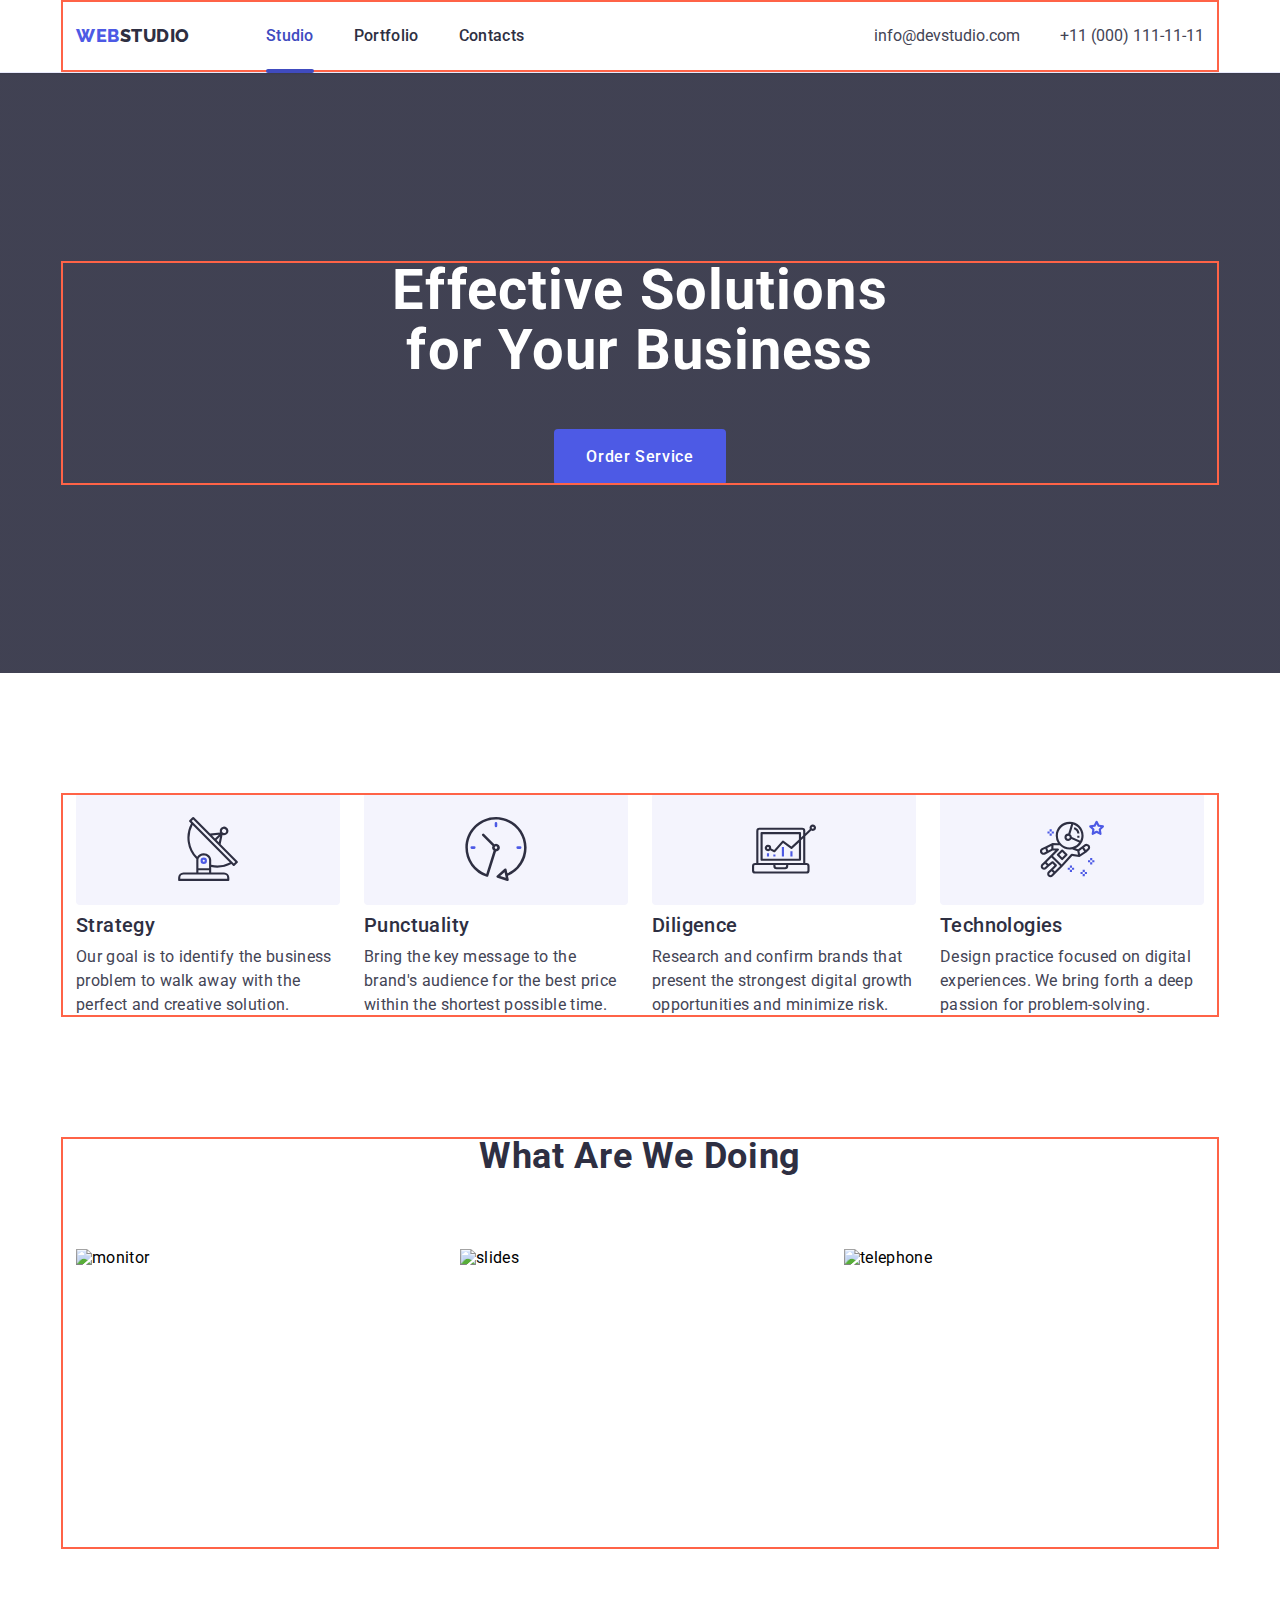
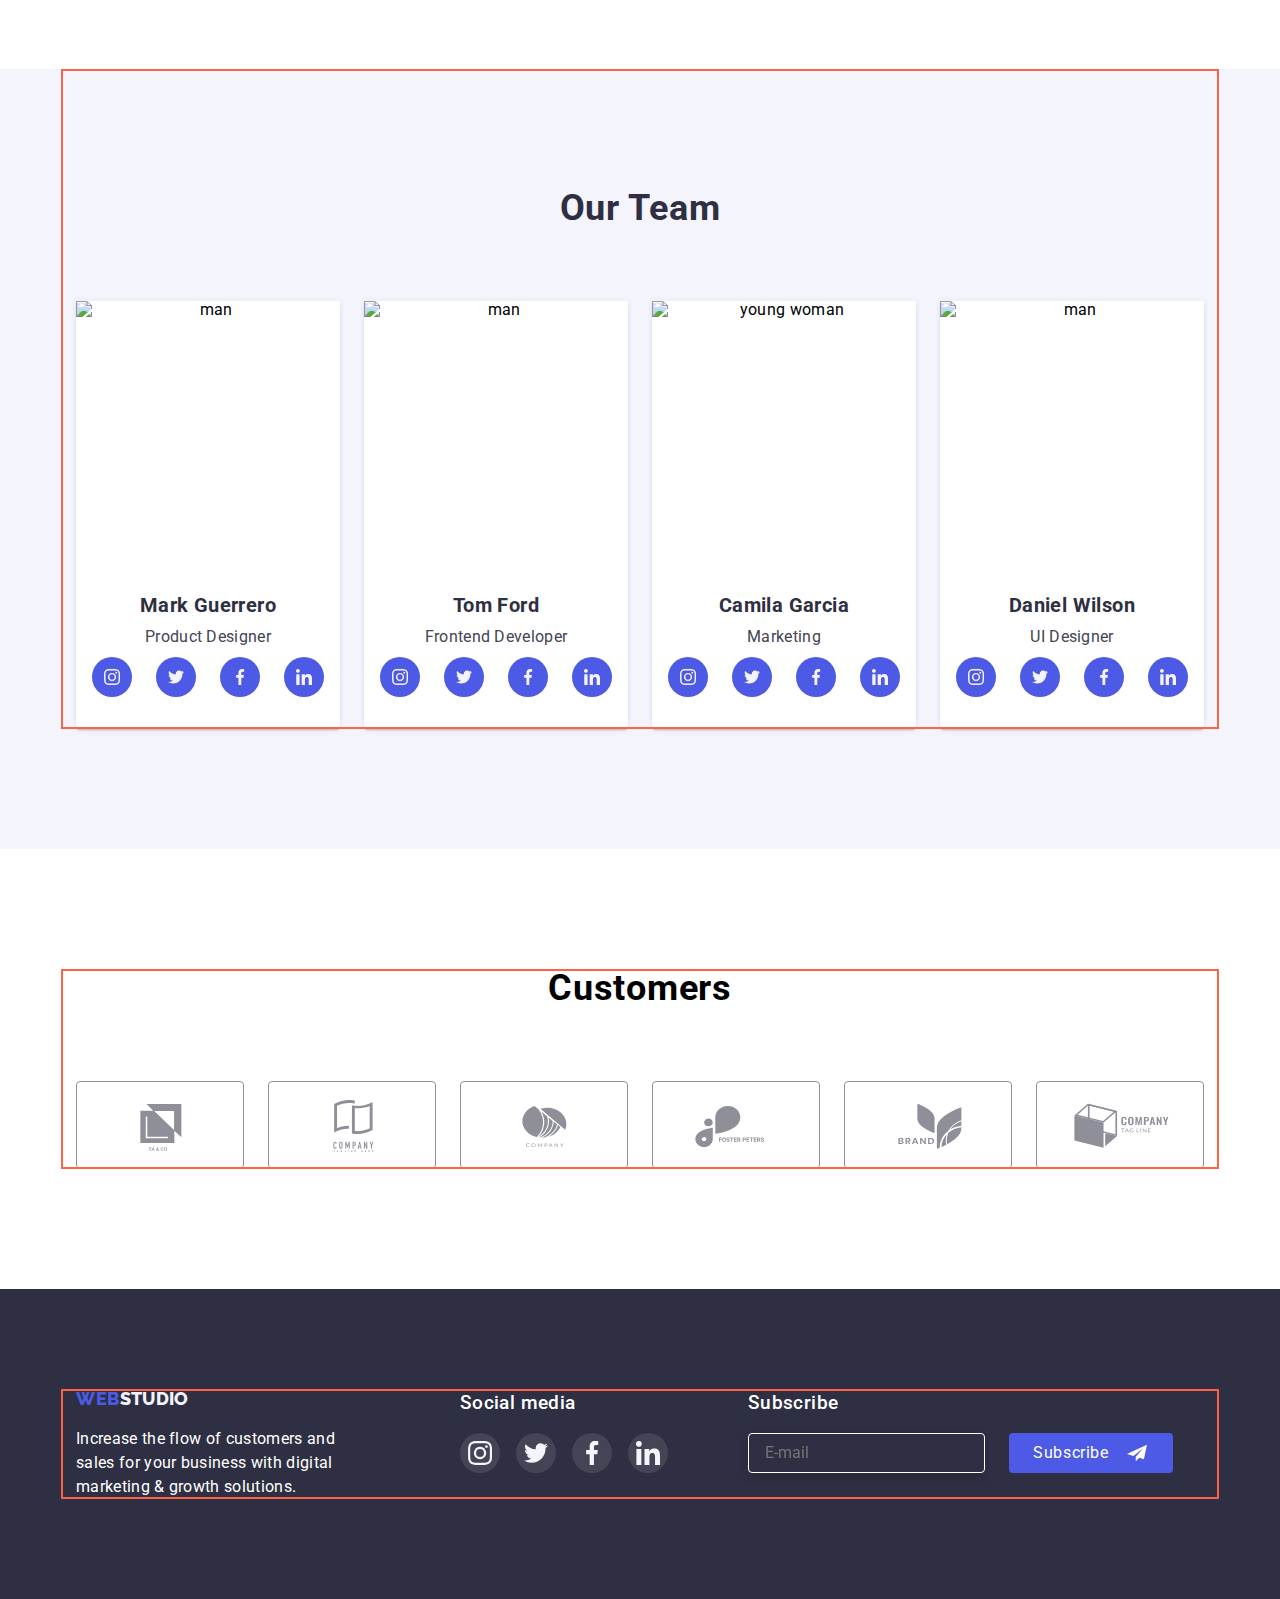
==== commit 9f9ada0a: "images" ====
--- a/index.html
+++ b/index.html
@@ -1,606 +1,782 @@
 <!DOCTYPE html>
 <html lang="en">
-<head>
-    <meta charset="UTF-8">
-    <meta http-equiv="X-UA-Compatible" content="IE=edge">
-    <meta name="viewport" content="width=device-width, initial-scale=1.0">
+  <head>
+    <meta charset="UTF-8" />
+    <meta http-equiv="X-UA-Compatible" content="IE=edge" />
+    <meta name="viewport" content="width=device-width, initial-scale=1.0" />
     <title>Document</title>
-    <link href="https://fonts.googleapis.com/css2?family=Raleway:wght@800&family=Roboto:wght@400;500;700&display=swap" rel="stylesheet">
-    <link rel="stylesheet" href="https://cdnjs.cloudflare.com/ajax/libs/modern-normalize/1.1.0/modern-normalize.min.css">
-    <link rel="stylesheet" href="./css/styles.css">
-</head>
-
-<body class="page" data-body>
+    <link
+      href="https://fonts.googleapis.com/css2?family=Raleway:wght@800&family=Roboto:wght@400;500;700&display=swap"
+      rel="stylesheet"
+    />
+    <link
+      rel="stylesheet"
+      href="https://cdnjs.cloudflare.com/ajax/libs/modern-normalize/1.1.0/modern-normalize.min.css"
+    />
+    <link rel="stylesheet" href="./css/styles.css" />
+  </head>
+
+  <body class="page" data-body>
     <header class="header">
-        <a href="" style="outline: transparent;"></a>
-        <div class="conteiner main-nav">
-            <nav class="logo-nav">
-                <a href="./index.html" class="logo">
-                    <span class="accent">WEB</span>STUDIO
+      <div class="conteiner main-nav">
+        <nav class="logo-nav">
+          <a href="./index.html" class="logo">
+            <span class="accent">WEB</span>STUDIO
+          </a>
+          <ul class="navigation-nav">
+            <li class="item">
+              <a href="./index.html" class="now-link current-line">Studio</a>
+            </li>
+            <li class="item">
+              <a href="./portfolio.html" class="now-link">Portfolio</a>
+            </li>
+            <li class="item">
+              <a href="Contacts" class="now-link">Contacts</a>
+            </li>
+          </ul>
+        </nav>
+
+        <address class="contacts-nav address">
+          <ul class="contacts-nav">
+            <li class="item-address">
+              <a href="info@devstudio.com" class="link">info@devstudio.com</a>
+            </li>
+            <li class="item-address">
+              <a href="+110001111111" class="link">+11 (000) 111-11-11</a>
+            </li>
+          </ul>
+        </address>
+
+        <button type="button" class="menu-hamburger js-open-menu">
+          <svg class="menu-hamburger-icon" width="32" height="22">
+            <use href="./images/icons.svg#menu_hamburger"></use>
+          </svg>
+        </button>
+      </div>
+    </header>
+
+    <main>
+      <section class="section hero">
+        <div class="conteiner hero-two">
+          <h1 class="hero-title">
+            Effective Solutions<br />
+            for Your Business
+          </h1>
+          <button type="button" class="hero-button" data-modal-open>
+            Order Service
+          </button>
+        </div>
+      </section>
+
+      <section class="section info">
+        <div class="conteiner">
+          <h2 class="visually-hidden">OurStrategy</h2>
+          <ul class="future-list">
+            <li class="box">
+              <div class="future-blok">
+                <svg class="" width="64" height="64">
+                  <use href="./images/icons.svg#antenna"></use>
+                </svg>
+              </div>
+              <h3 class="future-title">Strategy</h3>
+              <p class="future-text">
+                Our goal is to identify the business problem to walk away with
+                the perfect and creative solution.
+              </p>
+            </li>
+
+            <li class="box">
+              <div class="future-blok">
+                <svg class="" width="64" height="64">
+                  <use href="./images/icons.svg#clock"></use>
+                </svg>
+              </div>
+              <h3 class="future-title">Punctuality</h3>
+              <p class="future-text">
+                Bring the key message to the brand's audience for the best price
+                within the shortest possible time.
+              </p>
+            </li>
+
+            <li class="box">
+              <div class="future-blok">
+                <svg class="" width="64" height="64">
+                  <use href="./images/icons.svg#diagram"></use>
+                </svg>
+              </div>
+              <h3 class="future-title">Diligence</h3>
+              <p class="future-text">
+                Research and confirm brands that present the strongest digital
+                growth opportunities and minimize risk.
+              </p>
+            </li>
+
+            <li class="box">
+              <div class="future-blok">
+                <svg class="" width="64" height="64">
+                  <use href="./images/icons.svg#astronaut"></use>
+                </svg>
+              </div>
+              <h3 class="future-title">Technologies</h3>
+              <p class="future-text info">
+                Design practice focused on digital experiences. We bring forth a
+                deep passion for problem-solving.
+              </p>
+            </li>
+          </ul>
+        </div>
+      </section>
+
+      <section class="section work">
+        <div class="conteiner">
+          <h2 class="section-title-one">What are we doing</h2>
+          <ul class="list">
+            <li class="box-foto">
+              <img
+                srcset="
+                  ./images/rectangle_71.jpg    1x,
+                  ./images/rectangle_71-x2.jpg 2x
+                "
+                src="./images/rectangle_71.jpg"
+                alt="monitor"
+                width="360"
+                height="300"
+              />
+            </li>
+            <li class="box-foto">
+              <img
+                srcset="
+                  ./images/rectangle_72.jpg    1x,
+                  ./images/rectangle_72-x2.jpg 2x
+                "
+                src="./images/rectangle_72.jpg"
+                alt="slides"
+                width="360"
+                height="300"
+              />
+            </li>
+            <li class="box-foto">
+              <img
+                srcset="
+                  ./images/rectangle_73.jpg    1x,
+                  ./images/rectangle_73_x2.jpg 2x
+                "
+                src="./images/rectangle_73.jpg"
+                alt="telephone"
+                width="360"
+                height="300"
+              />
+            </li>
+          </ul>
+        </div>
+      </section>
+
+      <section class="section team background">
+        <div class="conteiner future-group">
+          <h2 class="section-title">Our Team</h2>
+
+          <ul class="future-list">
+            <li class="box-color">
+              <img 
+              srcset="
+                ./images/img.jpg    1x,
+                ./images/img-x2.jpg 2x
+                "
+
+              src="./images/img.jpg" 
+              alt="man" width="264" height="260" />
+              <div class="future-box">
+                <h3 class="title">Mark Guerrero</h3>
+                <p class="future-text socials">Product Designer</p>
+                <ul class="socials">
+                  <li class="socials-item">
+                    <a
+                      href="https://www.instagram.com/"
+                      class="socials-link"
+                      target="_blank"
+                      rel="noopener noreferer"
+                      aria-label="link to insta"
+                    >
+                      <svg class="social-icon" width="16" height="16">
+                        <use href="./images/icons.svg#instagram"></use>
+                      </svg>
+                    </a>
+                  </li>
+                  <li class="socials-item">
+                    <a
+                      href="https://twitter.com/"
+                      class="socials-link"
+                      target="_blank"
+                      rel="noopener noreferer"
+                      aria-label="link to twit"
+                    >
+                      <svg class="social-icon" width="16" height="16">
+                        <use href="./images/icons.svg#twitter"></use>
+                      </svg>
+                    </a>
+                  </li>
+                  <li class="socials-item">
+                    <a
+                      href="https://uk-ua.facebook.com/"
+                      class="socials-link"
+                      target="_blank"
+                      rel="noopener noreferer"
+                      aria-label="link to facebook"
+                    >
+                      <svg class="social-icon" width="16" height="16">
+                        <use href="./images/icons.svg#facebook"></use>
+                      </svg>
+                    </a>
+                  </li>
+                  <li class="socials-item">
+                    <a
+                      href="https://ua.linkedin.com/"
+                      class="socials-link"
+                      target="_blank"
+                      rel="noopener noreferer"
+                      aria-label="link to linkedin"
+                    >
+                      <svg class="social-icon" width="16" height="16">
+                        <use href="./images/icons.svg#linkedin"></use>
+                      </svg>
+                    </a>
+                  </li>
+                </ul>
+              </div>
+            </li>
+
+            <li class="box-color">
+              <img
+                srcset="
+                ./images/img_1.jpg      1x,
+                ./images/img_1-x2.jpg   2x
+                "
+                src="./images/img_1.jpg"
+                alt="man"
+                width="264"
+                height="260"
+              />
+              <div class="future-box">
+                <h3 class="title">Tom Ford</h3>
+                <p class="future-text socials">Frontend Developer</p>
+                <ul class="socials">
+                  <li class="socials-item">
+                    <a
+                      href="https://www.instagram.com/"
+                      class="socials-link"
+                      target="_blank"
+                      rel="noopener noreferer"
+                      aria-label="link to insta"
+                    >
+                      <svg class="social-icon" width="16" height="16">
+                        <use href="./images/icons.svg#instagram"></use>
+                      </svg>
+                    </a>
+                  </li>
+                  <li class="socials-item">
+                    <a
+                      href="https://twitter.com/"
+                      class="socials-link"
+                      target="_blank"
+                      rel="noopener noreferer"
+                      aria-label="link to twit"
+                    >
+                      <svg class="social-icon" width="16" height="16">
+                        <use href="./images/icons.svg#twitter"></use>
+                      </svg>
+                    </a>
+                  </li>
+                  <li class="socials-item">
+                    <a
+                      href="https://uk-ua.facebook.com/"
+                      class="socials-link"
+                      target="_blank"
+                      rel="noopener noreferer"
+                      aria-label="link to facebook"
+                    >
+                      <svg class="social-icon" width="16" height="16">
+                        <use href="./images/icons.svg#facebook"></use>
+                      </svg>
+                    </a>
+                  </li>
+                  <li class="socials-item">
+                    <a
+                      href="https://ua.linkedin.com/"
+                      class="socials-link"
+                      target="_blank"
+                      rel="noopener noreferer"
+                      aria-label="link to linkedin"
+                    >
+                      <svg class="social-icon" width="16" height="16">
+                        <use href="./images/icons.svg#linkedin"></use>
+                      </svg>
+                    </a>
+                  </li>
+                </ul>
+              </div>
+            </li>
+
+            <li class="box-color">
+              <img
+                srcset="
+                ./images/img_2.jpg      1x,
+                ./images/img_2-x2.jpg   2x
+                "
+                src="./images/img_2.jpg"
+                alt="young woman"
+                width="264"
+                height="260"
+              />
+              <div class="future-box">
+                <h3 class="title">Camila Garcia</h3>
+                <p class="future-text socials">Marketing</p>
+                <ul class="socials">
+                  <li class="socials-item">
+                    <a
+                      href="https://www.instagram.com/"
+                      class="socials-link"
+                      target="_blank"
+                      rel="noopener noreferer"
+                      aria-label="link to insta"
+                    >
+                      <svg class="social-icon" width="16" height="16">
+                        <use href="./images/icons.svg#instagram"></use>
+                      </svg>
+                    </a>
+                  </li>
+                  <li class="socials-item">
+                    <a
+                      href="https://twitter.com/"
+                      class="socials-link"
+                      target="_blank"
+                      rel="noopener noreferer"
+                      aria-label="link to twit"
+                    >
+                      <svg class="social-icon" width="16" height="16">
+                        <use href="./images/icons.svg#twitter"></use>
+                      </svg>
+                    </a>
+                  </li>
+                  <li class="socials-item">
+                    <a
+                      href="https://uk-ua.facebook.com/"
+                      class="socials-link"
+                      target="_blank"
+                      rel="noopener noreferer"
+                      aria-label="link to facebook"
+                    >
+                      <svg class="social-icon" width="16" height="16">
+                        <use href="./images/icons.svg#facebook"></use>
+                      </svg>
+                    </a>
+                  </li>
+                  <li class="socials-item">
+                    <a
+                      href="https://ua.linkedin.com/"
+                      class="socials-link"
+                      target="_blank"
+                      rel="noopener noreferer"
+                      aria-label="link to linkedin"
+                    >
+                      <svg class="social-icon" width="16" height="16">
+                        <use href="./images/icons.svg#linkedin"></use>
+                      </svg>
+                    </a>
+                  </li>
+                </ul>
+              </div>
+            </li>
+
+            <li class="box-color">
+              <img
+                srcset="
+                ./images/img_3.jpg      1x,
+                ./images/img_3-x2.jpg   2x
+                "
+                src="./images/img_3.jpg"
+                alt="man"
+                width="264"
+                height="260"
+              />
+              <div class="future-box">
+                <h3 class="title">Daniel Wilson</h3>
+                <p class="future-text socials">UI Designer</p>
+                <ul class="socials">
+                  <li class="socials-item">
+                    <a
+                      href="https://www.instagram.com/"
+                      class="socials-link"
+                      target="_blank"
+                      rel="noopener noreferer"
+                      aria-label="link to insta"
+                    >
+                      <svg class="social-icon" width="16" height="16">
+                        <use href="./images/icons.svg#instagram"></use>
+                      </svg>
+                    </a>
+                  </li>
+                  <li class="socials-item">
+                    <a
+                      href="https://twitter.com/"
+                      class="socials-link"
+                      target="_blank"
+                      rel="noopener noreferer"
+                      aria-label="link to twit"
+                    >
+                      <svg class="social-icon" width="16" height="16">
+                        <use href="./images/icons.svg#twitter"></use>
+                      </svg>
+                    </a>
+                  </li>
+                  <li class="socials-item">
+                    <a
+                      href="https://uk-ua.facebook.com/"
+                      class="socials-link"
+                      target="_blank"
+                      rel="noopener noreferer"
+                      aria-label="link to facebook"
+                    >
+                      <svg class="social-icon" width="16" height="16">
+                        <use href="./images/icons.svg#facebook"></use>
+                      </svg>
+                    </a>
+                  </li>
+                  <li class="socials-item">
+                    <a
+                      href="https://ua.linkedin.com/"
+                      class="socials-link"
+                      target="_blank"
+                      rel="noopener noreferer"
+                      aria-label="link to linkedin"
+                    >
+                      <svg class="social-icon" width="16" height="16">
+                        <use href="./images/icons.svg#linkedin"></use>
+                      </svg>
+                    </a>
+                  </li>
+                </ul>
+              </div>
+            </li>
+          </ul>
+        </div>
+      </section>
+
+      <section class="section">
+        <div class="conteiner">
+          <h2 class="customers-title">Customers</h2>
+          <ul class="customers">
+            <li class="customers-item">
+              <a href="" class="customers-link">
+                <svg class="customers-icon" width="104" height="56">
+                  <use href="./images/icons.svg#logo"></use>
+                </svg>
+              </a>
+            </li>
+            <li class="customers-item">
+              <a href="" class="customers-link">
+                <svg class="customers-icon" width="104" height="56">
+                  <use href="./images/icons.svg#logo_1"></use>
+                </svg>
+              </a>
+            </li>
+            <li class="customers-item">
+              <a href="" class="customers-link">
+                <svg class="customers-icon" width="104" height="56">
+                  <use href="./images/icons.svg#logo_2"></use>
+                </svg>
+              </a>
+            </li>
+            <li class="customers-item">
+              <a href="" class="customers-link">
+                <svg class="customers-icon" width="104" height="56">
+                  <use href="./images/icons.svg#logo_3"></use>
+                </svg>
+              </a>
+            </li>
+            <li class="customers-item">
+              <a href="" class="customers-link">
+                <svg class="customers-icon" width="104" height="56">
+                  <use href="./images/icons.svg#logo_4"></use>
+                </svg>
+              </a>
+            </li>
+            <li class="customers-item">
+              <a href="" class="customers-link">
+                <svg class="customers-icon" width="104" height="56">
+                  <use href="./images/icons.svg#logo_5"></use>
+                </svg>
+              </a>
+            </li>
+          </ul>
+        </div>
+      </section>
+    </main>
+
+    <footer class="footer">
+      <div class="conteiner footer-icon">
+        <div class="footer-left">
+          <a href="./index.html" class="logo-footer">
+            <span class="accent">WEB</span>STUDIO</a
+          >
+          <p class="text-footer">
+            Increase the flow of customers and sales for your business with
+            digital marketing & growth solutions.
+          </p>
+        </div>
+
+        <div class="footer-middle">
+          <div class="conteiner-footer">
+            <h3 class="social-text">Social media</h3>
+            <ul class="socials-footer">
+              <li class="socials-item-footer">
+                <a
+                  href="https://www.instagram.com/"
+                  target="_blank"
+                  rel="noopener noreferer"
+                  aria-label="link to insta"
+                  class="socials-link-footer"
+                >
+                  <svg class="socials-icon-footer" width="24" height="24">
+                    <use href="./images/icons.svg#instagram"></use>
+                  </svg>
                 </a>
-                <ul class="navigation-nav">
-                    <li class="item"><a href="./index.html" class="now-link current-line">Studio</a></li>
-                    <li class="item"><a href="./portfolio.html" class="now-link ">Portfolio</a></li>
-                    <li class="item"><a href="Contacts" class="now-link">Contacts</a></li>
-                </ul>
-            </nav>
-
-            <address class="contacts-nav address">
-                <ul class="contacts-nav">
-                    <li class="item-address"><a href="info@devstudio.com" class="link">info@devstudio.com</a></li>
-                    <li class="item-address"><a href="+110001111111" class="link">+11 (000) 111-11-11</a></li>
-                </ul>
-            </address>
-
-            <button type="button" class="menu-hamburger" .js-open-menu>
-                <svg class="menu-hamburger-icon" width="32" height="22">
-                    <use href="./images/icons.svg#menu_hamburger"></use>
-                </svg>
+              </li>
+              <li class="socials-item-footer">
+                <a
+                  href="https://twitter.com/"
+                  target="_blank"
+                  rel="noopener noreferer"
+                  aria-label="link to twit"
+                  class="socials-link-footer"
+                >
+                  <svg class="socials-icon-footer" width="24" height="24">
+                    <use href="./images/icons.svg#twitter"></use>
+                  </svg>
+                </a>
+              </li>
+              <li class="socials-item-footer">
+                <a
+                  href="https://uk-ua.facebook.com/"
+                  target="_blank"
+                  rel="noopener noreferer"
+                  aria-label="link to facebook"
+                  class="socials-link-footer"
+                >
+                  <svg class="socials-icon-footer" width="24" height="24">
+                    <use href="./images/icons.svg#facebook"></use>
+                  </svg>
+                </a>
+              </li>
+              <li class="socials-item-footer">
+                <a
+                  href="https://ua.linkedin.com/"
+                  target="_blank"
+                  rel="noopener noreferer"
+                  aria-label="link to linkedin"
+                  class="socials-link-footer"
+                >
+                  <svg class="socials-icon-footer" width="24" height="24">
+                    <use href="./images/icons.svg#linkedin"></use>
+                  </svg>
+                </a>
+              </li>
+            </ul>
+          </div>
+        </div>
+
+        <div class="footer-right">
+          <h3 class="social-text">Subscribe</h3>
+          <form
+            class="form-footer"
+            name="form-contact-footer"
+            autocomplete="on"
+          >
+            <input
+              class="modal-form-footer"
+              type="email"
+              name="user_email"
+              placeholder="E-mail"
+            />
+            <button class="hero-btn" type="submit">
+              Subscribe
+              <svg class="form-icon" width="24" height="20">
+                <use href="./images/icons.svg#airplane"></use>
+              </svg>
             </button>
+          </form>
         </div>
-    </header>
-
-    <main>
-        <section class="section hero">
-                <div class="conteiner hero-two">
-                    <h1 class="hero-title">Effective Solutions<br>
-                        for Your Business</h1>
-                   <button type="button" class="hero-button" data-modal-open>Order Service</button>
-                </div>
-        </section>
-    
-        <section class="section info">
-            <div class="conteiner">
-                <h2 class="visually-hidden">OurStrategy</h2>
-                <ul class="future-list">
-                    <li class="box">
-                        <div class="future-blok">
-                                <svg class="" width="64" height="64">
-                                    <use href="./images/icons.svg#antenna"></use>
-                                </svg>
-                        </div>
-                        <h3 class="future-title">Strategy</h3>
-                        <p class="future-text">Our goal is to identify the business problem to walk away with the perfect and creative solution.</p>
-                    </li>
-                
-                    <li class="box">
-                        <div class="future-blok">
-                                <svg class="" width="64" height="64">
-                                    <use href="./images/icons.svg#clock"></use>
-                                </svg>
-                        </div>
-                        <h3 class="future-title">Punctuality</h3>
-                        <p class="future-text">Bring the key message to the brand's audience for the best price within the shortest possible time.</p>
-                    </li>
-                    
-                    <li class="box">
-                        <div class="future-blok">
-                                <svg class="" width="64" height="64">
-                                    <use href="./images/icons.svg#diagram"></use>
-                                </svg>
-                        </div>
-                        <h3 class="future-title">Diligence</h3>
-                        <p class="future-text">Research and confirm brands that present the strongest digital growth opportunities and minimize risk.</p>
-                    </li>
-                    
-                    <li class="box">
-                        <div class="future-blok">
-                                <svg class="" width="64" height="64">
-                                    <use href="./images/icons.svg#astronaut"></use>
-                                </svg>
-                        </div>
-                        <h3 class="future-title">Technologies</h3>
-                        <p class="future-text info">Design practice focused on digital experiences. We bring forth a deep passion for problem-solving.</p>
-                    </li>
-                </ul>
-            </div>
-        </section>
-        
-        <section class="section work">
-            <div class="conteiner ">
-                <h2 class="section-title-one">What are we doing</h2>
-                <ul class="list">
-                    <li class="box-foto">
-                        <img
-                            srcset="./images/rectangle_71.jpg 1x, ./images/rectangle_71.jpg 2x" 
-                            src="./images/rectangle_71.jpg" alt="monitor" width="360" height="300" > 
-                        
-                    </li>
-                    <li class="box-foto">
-                        <img 
-                        srcset="./images/rectangle_72.jpg 1x, ./images/rectangle_72.jpg 2x"
-                        src="./images/rectangle_72.jpg" alt="slides" width="360" height="300">
-
-                    </li>
-                    <li class="box-foto">
-                        <img
-                        srcset="./images/rectangle_73.jpg 1x, ./images/rectangle_73.jpg 2x" 
-                        src="./images/rectangle_73.jpg" alt="telephone" width="360" height="300">
-
-                    </li>
-                </ul>
-            </div>
-        </section>
-        
-        <section class="section team background">
-            <div class="conteiner future-group">
-                    <h2 class="section-title">Our Team</h2>
-
-                <ul class="future-list">
-                    <li class="box-color"><img 
-                        src="./images/img.jpg" alt="man" width="264" height="260">
-                        <div class="future-box">
-                            <h3 class="title">Mark Guerrero</h3>
-                            <p class="future-text socials">Product Designer</p>
-                            <ul class="socials">
-                                <li class="socials-item">
-                                    <a href="https://www.instagram.com/" 
-                                    class="socials-link"
-                                    target="_blank" 
-                                    rel="noopener noreferer"
-                                    aria-label="link to insta">                                
-                                        <svg class="social-icon" width="16" height="16">
-                                            <use href="./images/icons.svg#instagram"></use>
-                                        </svg>
-                                    </a>
-                                </li>
-                                <li class="socials-item">
-                                    <a href="https://twitter.com/" 
-                                    class="socials-link"
-                                    target="_blank" 
-                                    rel="noopener noreferer"
-                                    aria-label="link to twit">
-                                        <svg class="social-icon" width="16" height="16">
-                                            <use href="./images/icons.svg#twitter"></use>
-                                        </svg>
-                                    </a>
-                                </li>
-                                <li class="socials-item">
-                                    <a href="https://uk-ua.facebook.com/" 
-                                    class="socials-link"
-                                    target="_blank" 
-                                    rel="noopener noreferer"
-                                    aria-label="link to facebook">
-                                        <svg class="social-icon" width="16" height="16">
-                                            <use href="./images/icons.svg#facebook"></use>
-                                        </svg>
-                                    </a>
-                                </li>
-                                <li class="socials-item">
-                                    <a href="https://ua.linkedin.com/"
-                                     class="socials-link"
-                                    target="_blank" 
-                                    rel="noopener noreferer"
-                                    aria-label="link to linkedin">
-                                        <svg class="social-icon" width="16" height="16">
-                                            <use href="./images/icons.svg#linkedin"></use>
-                                        </svg>
-                                    </a>
-                                </li>
-                            </ul>
-                        </div>
-                    </li>
-            
-                    <li class="box-color"><img src="./images/img_1.jpg" alt="man" width="264" height="260">
-                        <div class="future-box">
-                            <h3 class="title">Tom Ford</h3>
-                            <p class="future-text socials">Frontend Developer</p>
-                            <ul class="socials">
-                                <li class="socials-item">
-                                    <a href="https://www.instagram.com/" 
-                                    class="socials-link"
-                                    target="_blank" 
-                                    rel="noopener noreferer"
-                                    aria-label="link to insta">
-                                        <svg class="social-icon" width="16" height="16">
-                                            <use href="./images/icons.svg#instagram"></use>
-                                        </svg>
-                                    </a>
-                                </li>
-                                <li class="socials-item">
-                                    <a href="https://twitter.com/" 
-                                    class="socials-link"
-                                    target="_blank" 
-                                    rel="noopener noreferer"
-                                    aria-label="link to twit">
-                                        <svg class="social-icon" width="16" height="16">
-                                            <use href="./images/icons.svg#twitter"></use>
-                                        </svg>
-                                    </a>
-                                </li>
-                                <li class="socials-item">
-                                    <a href="https://uk-ua.facebook.com/" 
-                                    class="socials-link"
-                                    target="_blank" 
-                                    rel="noopener noreferer"
-                                    aria-label="link to facebook">
-                                        <svg class="social-icon" width="16" height="16">
-                                            <use href="./images/icons.svg#facebook"></use>
-                                        </svg>
-                                    </a>
-                                </li>
-                                <li class="socials-item">
-                                    <a href="https://ua.linkedin.com/"
-                                    class="socials-link"
-                                   target="_blank" 
-                                   rel="noopener noreferer"
-                                   aria-label="link to linkedin">
-                                        <svg class="social-icon" width="16" height="16">
-                                            <use href="./images/icons.svg#linkedin"></use>
-                                        </svg>
-                                    </a>
-                                </li>
-                            </ul>
-                        </div>  
-                    </li>    
-
-                    <li class="box-color"><img src="./images/img_2.jpg" alt="young woman" width="264" height="260">
-                        <div class="future-box">
-                            <h3 class="title">Camila Garcia</h3>
-                            <p class="future-text socials">Marketing</p>
-                            <ul class="socials">
-                                <li class="socials-item">
-                                    <a href="https://www.instagram.com/" 
-                                    class="socials-link"
-                                    target="_blank" 
-                                    rel="noopener noreferer"
-                                    aria-label="link to insta">
-                                        <svg class="social-icon" width="16" height="16">
-                                            <use href="./images/icons.svg#instagram"></use>
-                                        </svg>
-                                    </a>
-                                </li>
-                                <li class="socials-item">
-                                    <a href="https://twitter.com/" 
-                                    class="socials-link"
-                                    target="_blank" 
-                                    rel="noopener noreferer"
-                                    aria-label="link to twit">
-                                        <svg class="social-icon" width="16" height="16">
-                                            <use href="./images/icons.svg#twitter"></use>
-                                        </svg>
-                                    </a>
-                                </li>
-                                <li class="socials-item">
-                                    <a href="https://uk-ua.facebook.com/" 
-                                    class="socials-link"
-                                    target="_blank" 
-                                    rel="noopener noreferer"
-                                    aria-label="link to facebook">
-                                        <svg class="social-icon" width="16" height="16">
-                                            <use href="./images/icons.svg#facebook"></use>
-                                        </svg>
-                                    </a>
-                                </li>
-                                <li class="socials-item">
-                                    <a href="https://ua.linkedin.com/"
-                                    class="socials-link"
-                                   target="_blank" 
-                                   rel="noopener noreferer"
-                                   aria-label="link to linkedin">
-                                        <svg class="social-icon" width="16" height="16">
-                                            <use href="./images/icons.svg#linkedin"></use>
-                                        </svg>
-                                    </a>
-                                </li>
-                            </ul>
-                        </div>
-                    </li>
-
-                    <li class="box-color"><img src="./images/img_3.jpg" alt="man" width="264" height="260">
-                        <div class="future-box">
-                            <h3 class="title">Daniel Wilson</h3>
-                            <p class="future-text socials">UI Designer</p>
-                            <ul class="socials">
-                                <li class="socials-item">
-                                    <a href="https://www.instagram.com/" 
-                                    class="socials-link"
-                                    target="_blank" 
-                                    rel="noopener noreferer"
-                                    aria-label="link to insta">
-                                        <svg class="social-icon" width="16" height="16">
-                                            <use href="./images/icons.svg#instagram"></use>
-                                        </svg>
-                                    </a>
-                                </li>
-                                <li class="socials-item">
-                                    <a href="https://twitter.com/" 
-                                    class="socials-link"
-                                    target="_blank" 
-                                    rel="noopener noreferer"
-                                    aria-label="link to twit">
-                                        <svg class="social-icon" width="16" height="16">
-                                            <use href="./images/icons.svg#twitter"></use>
-                                        </svg>
-                                    </a>
-                                </li>
-                                <li class="socials-item">
-                                    <a href="https://uk-ua.facebook.com/" 
-                                    class="socials-link"
-                                    target="_blank" 
-                                    rel="noopener noreferer"
-                                    aria-label="link to facebook">
-                                        <svg class="social-icon" width="16" height="16">
-                                            <use href="./images/icons.svg#facebook"></use>
-                                        </svg>
-                                    </a>
-                                </li>
-                                <li class="socials-item">
-                                    <a href="https://ua.linkedin.com/"
-                                    class="socials-link"
-                                   target="_blank" 
-                                   rel="noopener noreferer"
-                                   aria-label="link to linkedin"> 
-                                        <svg class="social-icon" width="16" height="16">
-                                            <use href="./images/icons.svg#linkedin"></use>
-                                        </svg>
-                                    </a>
-                                </li>
-                            </ul>
-                        </div>
-                    </li>
-                </ul>
-            </div>
-        </section> 
-
-        <section class="section">
-            <div class="conteiner">
-                <h2 class="customers-title">Customers</h2>
-            <ul class="customers">
-                <li class="customers-item">
-                    <a href="" class="customers-link">
-                        <svg class="customers-icon" width="104" height="56">
-                            <use href="./images/icons.svg#logo"></use>
-                        </svg>
-                    </a>
-                </li>
-                <li class="customers-item">
-                    <a href="" class="customers-link">
-                        <svg class="customers-icon" width="104" height="56">
-                            <use href="./images/icons.svg#logo_1"></use>
-                        </svg>
-                    </a>
-                </li>
-                <li class="customers-item">
-                    <a href="" class="customers-link">
-                        <svg class="customers-icon" width="104" height="56">
-                            <use href="./images/icons.svg#logo_2"></use>
-                        </svg>
-                    </a>
-                </li>
-                <li class="customers-item">   
-                    <a href="" class="customers-link">
-                        <svg class="customers-icon" width="104" height="56">
-                            <use href="./images/icons.svg#logo_3"></use>
-                        </svg>
-                    </a>
-                </li>
-                <li class="customers-item">
-                    <a href="" class="customers-link">
-                        <svg class="customers-icon" width="104" height="56">
-                            <use href="./images/icons.svg#logo_4"></use>
-                        </svg>
-                    </a>
-                </li>
-                <li class="customers-item">
-                    <a href="" class="customers-link">
-                        <svg class="customers-icon" width="104" height="56">
-                            <use href="./images/icons.svg#logo_5"></use>
-                        </svg>
-                    </a>
-                </li>
-            </ul>
-        </section>
-            </div>
-            
-    </main>
-        
-        <footer class="footer">
-            <div class="conteiner ">
-                <div class="footer-icon">
-                    <div class="footer-icon-item">
-                            <a href="./index.html" class="logo-footer">
-                                <span class="accent">WEB</span>STUDIO</a>
-                            <p class="text-footer">Increase the flow of customers and sales for your business with digital marketing & growth solutions.</p>  
-                    </div>
-                    
-                    <div class="footer-icon-item no-item">
-                        <div class="conteiner-footer">
-                            <h3 class="social-text">Social media</h3>
-                            <ul class="socials-footer">
-                                <li class="socials-item-footer">
-                                    <a href="https://www.instagram.com/" 
-                                    target="_blank" 
-                                    rel="noopener noreferer"
-                                    aria-label="link to insta"
-                                    class="socials-link-footer">    
-                                        <svg class="socials-icon-footer" width="24" height="24">
-                                            <use href="./images/icons.svg#instagram"></use>
-                                        </svg>
-                                    </a>
-                                </li>
-                                <li class="socials-item-footer">
-                                    <a href="https://twitter.com/"
-                                    target="_blank" 
-                                    rel="noopener noreferer"
-                                    aria-label="link to twit" 
-                                    class="socials-link-footer">
-                                        <svg class="socials-icon-footer" width="24" height="24">
-                                            <use href="./images/icons.svg#twitter"></use>
-                                        </svg>
-                                    </a>
-                                </li>
-                                <li class="socials-item-footer">
-                                    <a href="https://uk-ua.facebook.com/"
-                                    target="_blank" 
-                                    rel="noopener noreferer"
-                                    aria-label="link to facebook" 
-                                    class="socials-link-footer">
-                                        <svg class="socials-icon-footer" width="24" height="24">
-                                            <use href="./images/icons.svg#facebook"></use>
-                                        </svg>
-                                    </a>
-                                </li>
-                                <li class="socials-item-footer">
-                                    <a href="https://ua.linkedin.com/"
-                                    target="_blank" 
-                                    rel="noopener noreferer"
-                                    aria-label="link to linkedin" 
-                                    class="socials-link-footer">
-                                        <svg class="socials-icon-footer" width="24" height="24">
-                                            <use href="./images/icons.svg#linkedin"></use>
-                                        </svg>
-                                    </a>
-                                </li>
-                            </ul>
-                        </div>
-                    </div>
- 
-                    <div class="footer-icon-item">
-                        <h3 class="social-text">Subscribe</h3>
-                        <form class="form-footer" name="form-contact-footer" autocomplete="on">
-                                <input class="modal-form-footer" type="email" name="user_email" placeholder="E-mail"/>
-                            <button class="hero-btn" type="submit">Subscribe
-                                <svg class="form-icon" width="24" height="20">
-                                    <use href="./images/icons.svg#airplane"></use>
-                                </svg>
-                            </button>
-                        </form>
-                    </div>    
-                </div>
-            </div> 
-        </footer>
-
-        <div class="backdrop is-hidden" data-modal>
-            <div class="modal">
-                <button class="modal-btn" type="button" data-modal-close>
-                    <svg class="modal-icon" width="8" height="8">
-                        <use href="./images/icons.svg#close"></use>
-                    </svg>
-                </button>
-
-
-                <strong class="modal-str">Leave your contacts and we will call you back</strong>
-                <form class="modal-form" name="contact_form" autocomplete="on">
-                    
-                    <label class="modal-form-label" id="user_name">Name</label>
-                        <div class="modal-form-group">
-                            <input class="modal-form-field" type="text" name="user_name"/> 
-                            <svg class="modal-form-icon" width="18" height="18">
-                                <use href="./images/icons.svg#person"></use>
-                            </svg> 
-                        </div>
-
-                    <label class="modal-form-label" id="user_phone">Phone</label>
-                        <div class="modal-form-group">
-                            <input class="modal-form-field" type="tel" name="user_phone"/>
-                            <svg class="modal-form-icon" width="18" height="24">
-                                <use href="./images/icons.svg#phone"></use>
-                            </svg> 
-                        </div>
-
-                    <label class="modal-form-label" id="user_email">Email</label>
-                        <div class="modal-form-group">
-                            <input class="modal-form-field" type="email" name="user_email"/>
-                            <svg class="modal-form-icon" width="18" height="24">
-                                <use href="./images/icons.svg#email"></use>
-                            </svg> 
-                        </div>
-
-                    <label class="modal-form-label" for="user_comment">Comment</label>
-                    <textarea class="modal-form-message" name="user_comment" id="user_comment" rows="7" placeholder="Text input"></textarea>
-
-                    <label class="modal-form-check">
-                        <input class="visually-hidden modal-form-checkbox" type="checkbox">
-                        <svg class="modal-form-custom-checkbox" width="16" height="16">
-                                <use class="check" href="./images/icons.svg#check"></use>
-                                <use class="unchecked" href="./images/icons.svg#icon_default"></use>
-                        </svg> 
-                        <span class="modal-form-check-text">I accept the terms and conditions of the
-                            <a class="modal-form-check-link" href="https://www.privacypolicies.com/" target="_blank" 
-                            rel="noopener noreferer" aria-label="link to policies">Privacy Policy</a>
-                        </span>
-                    </label>
-                    <button type="submit" class="form-btn">Send</button>
-                </form>
-            </div>
-        </div>
-
-
-
-        <!-- <div class="mobile is-open" .js-menu-container>
-            <div class="modal-mobile">
-                <button class="modal-mobile-btn" type="button" .js-close-menu>
-                    <svg class="modal-icon" width="8" height="8">
-                        <use href="./images/icons.svg#close"></use>
-                    </svg>
-                </button>
-
-                <form class="mobile-form" name="mobile_form" autocomplete="on">
-
-                    <ul class="navigation-nav mobile-nav">
-                        <li class="item"><a href="./index.html" class="now-link">Studio</a></li>
-                        <li class="item"><a href="./portfolio.html" class="now-link ">Portfolio</a></li>
-                        <li class="item"><a href="Contacts" class="now-link">Contacts</a></li>
-                    </ul>
-
-                    <ul class="contacts-nav mobile-address">
-                        <li class="item-address"><a href="info@devstudio.com" class="link">info@devstudio.com</a></li>
-                        <li class="item-address"><a href="+110001111111" class="link">+11 (000) 111-11-11</a></li>
-                    </ul>
-
-                    <ul class="socials">
-                        <li class="socials-item">
-                            <a href="https://www.instagram.com/" 
-                            class="socials-link"
-                            target="_blank" 
-                            rel="noopener noreferer"
-                            aria-label="link to insta">
-                                <svg class="social-icon" width="16" height="16">
-                                    <use href="./images/icons.svg#instagram"></use>
-                                </svg>
-                            </a>
-                        </li>
-                        <li class="socials-item">
-                            <a href="https://twitter.com/" 
-                            class="socials-link"
-                            target="_blank" 
-                            rel="noopener noreferer"
-                            aria-label="link to twit">
-                                <svg class="social-icon" width="16" height="16">
-                                    <use href="./images/icons.svg#twitter"></use>
-                                </svg>
-                            </a>
-                        </li>
-                        <li class="socials-item">
-                            <a href="https://uk-ua.facebook.com/" 
-                            class="socials-link"
-                            target="_blank" 
-                            rel="noopener noreferer"
-                            aria-label="link to facebook">
-                                <svg class="social-icon" width="16" height="16">
-                                    <use href="./images/icons.svg#facebook"></use>
-                                </svg>
-                            </a>
-                        </li>
-                        <li class="socials-item">
-                            <a href="https://ua.linkedin.com/"
-                            class="socials-link"
-                        target="_blank" 
-                        rel="noopener noreferer"
-                        aria-label="link to linkedin">
-                                <svg class="social-icon" width="16" height="16">
-                                    <use href="./images/icons.svg#linkedin"></use>
-                                </svg>
-                            </a>
-                        </li>
-                    </ul>
-                </form>
-            </div>
-        </div> -->
-
-        <script src="./js/modal.js"></script>
-        <script src="./js/form.js"></script>
-        <script src="./js/mobile-menu.js"></script>
-</body>
-</html>+      </div>
+    </footer>
+
+    <div class="backdrop is-hidden" data-modal>
+      <div class="modal">
+        <button class="modal-btn" type="button" data-modal-close>
+          <svg class="modal-icon" width="8" height="8">
+            <use href="./images/icons.svg#close"></use>
+          </svg>
+        </button>
+
+        <strong class="modal-str"
+          >Leave your contacts and we will call you back</strong
+        >
+        <form class="modal-form" name="contact_form" autocomplete="on">
+          <label class="modal-form-label" id="user_name">Name</label>
+          <div class="modal-form-group">
+            <input class="modal-form-field" type="text" name="user_name" />
+            <svg class="modal-form-icon" width="18" height="18">
+              <use href="./images/icons.svg#person"></use>
+            </svg>
+          </div>
+
+          <label class="modal-form-label" id="user_phone">Phone</label>
+          <div class="modal-form-group">
+            <input class="modal-form-field" type="tel" name="user_phone" />
+            <svg class="modal-form-icon" width="18" height="24">
+              <use href="./images/icons.svg#phone"></use>
+            </svg>
+          </div>
+
+          <label class="modal-form-label" id="user_email">Email</label>
+          <div class="modal-form-group">
+            <input class="modal-form-field" type="email" name="user_email" />
+            <svg class="modal-form-icon" width="18" height="24">
+              <use href="./images/icons.svg#email"></use>
+            </svg>
+          </div>
+
+          <label class="modal-form-label" for="user_comment">Comment</label>
+          <textarea
+            class="modal-form-message"
+            name="user_comment"
+            id="user_comment"
+            rows="7"
+            placeholder="Text input"
+          ></textarea>
+
+          <label class="modal-form-check">
+            <input
+              class="visually-hidden modal-form-checkbox"
+              type="checkbox"
+            />
+            <svg class="modal-form-custom-checkbox" width="16" height="16">
+              <use class="check" href="./images/icons.svg#check"></use>
+              <use
+                class="unchecked"
+                href="./images/icons.svg#icon_default"
+              ></use>
+            </svg>
+            <span class="modal-form-check-text"
+              >I accept the terms and conditions of the
+              <a
+                class="modal-form-check-link"
+                href="https://www.privacypolicies.com/"
+                target="_blank"
+                rel="noopener noreferer"
+                aria-label="link to policies"
+                >Privacy Policy</a
+              >
+            </span>
+          </label>
+          <button type="submit" class="form-btn">Send</button>
+        </form>
+      </div>
+    </div>
+
+    <div class="mobile-menu js-menu-container">
+      <button class="modal-btn js-close-menu" type="button">
+        <svg class="modal-icon" width="8" height="8">
+          <use href="./images/icons.svg#close"></use>
+        </svg>
+      </button>
+
+      <ul class="mobile-nav">
+        <li class="item-menu">
+          <a href="./index.html" class="mobile-link">Studio</a>
+        </li>
+        <li class="item-menu">
+          <a href="./portfolio.html" class="mobile-link">Portfolio</a>
+        </li>
+        <li class="item-menu">
+          <a href="Contacts" class="mobile-link activ">Contacts</a>
+        </li>
+      </ul>
+
+      <ul class="mobile-address">
+        <li class="address-item">
+          <a href="+110001111111" class="mobile-link activ"
+            >+11 (000) 111-11-11</a
+          >
+        </li>
+        <li class="address-item">
+          <a href="info@devstudio.com" class="email-link">info@devstudio.com</a>
+        </li>
+      </ul>
+
+      <ul class="socials-mobile">
+        <li class="socials-item-footer">
+          <a
+            href="https://www.instagram.com/"
+            target="_blank"
+            rel="noopener noreferer"
+            aria-label="link to insta"
+            class="mobile-link-footer"
+          >
+            <svg class="socials-icon-footer" width="24" height="24">
+              <use href="./images/icons.svg#instagram"></use>
+            </svg>
+          </a>
+        </li>
+        <li class="socials-item-footer">
+          <a
+            href="https://twitter.com/"
+            target="_blank"
+            rel="noopener noreferer"
+            aria-label="link to twit"
+            class="mobile-link-footer"
+          >
+            <svg class="socials-icon-footer" width="24" height="24">
+              <use href="./images/icons.svg#twitter"></use>
+            </svg>
+          </a>
+        </li>
+        <li class="socials-item-footer">
+          <a
+            href="https://uk-ua.facebook.com/"
+            target="_blank"
+            rel="noopener noreferer"
+            aria-label="link to facebook"
+            class="mobile-link-footer"
+          >
+            <svg class="socials-icon-footer" width="24" height="24">
+              <use href="./images/icons.svg#facebook"></use>
+            </svg>
+          </a>
+        </li>
+        <li class="socials-item-footer">
+          <a
+            href="https://ua.linkedin.com/"
+            target="_blank"
+            rel="noopener noreferer"
+            aria-label="link to linkedin"
+            class="mobile-link-footer"
+          >
+            <svg class="socials-icon-footer" width="24" height="24">
+              <use href="./images/icons.svg#linkedin"></use>
+            </svg>
+          </a>
+        </li>
+      </ul>
+    </div>
+
+    <script
+      defer
+      src="https://cdnjs.cloudflare.com/ajax/libs/body-scroll-lock/3.1.5/bodyScrollLock.min.js"
+      integrity="sha512-HowizSDbQl7UPEAsPnvJHlQsnBmU2YMrv7KkTBulTLEGz9chfBoWYyZJL+MUO6p/yBuuMO/8jI7O29YRZ2uBlA=="
+      crossorigin="anonymous"
+    ></script>
+
+    <script src="./js/modal.js"></script>
+    <script src="./js/form.js"></script>
+    <script src="./js/mobile-menu.js"></script>
+  </body>
+</html>
--- a/css/styles.css
+++ b/css/styles.css
@@ -1,40 +1,39 @@
-body{
-    font-family:'Roboto', sans-serif;
-    font-size: 16px;
-    background-color: var(--white-color);
-    letter-spacing: 0.02em;
-}
-
-.page.no-scroll{
-    overflow: hidden;
-}
-
-:root{
-/* Цвета */
-
-    --main-color: #4D5AE5;
-    --white-color: #FFFFFF;
-    --button-color: #404BBF;
-    --link-color:#2E2F42;
-    --logo-color:#F4F4FD;
-    --border-color:  #E7E9FC;
-    --now-link-color: #434455;
-    --border-radius: #8E8F99;
-    --hover-border:#AFB1B8;
-    --footer-hover:#31D0AA;
-    --background-footer:#FFFFFF1A;
-    --backdrop:rgba(46, 47, 66, 0.4);
-    --modal-background:#FCFCFC;
-
-/* Анимация времени */
-
-    --anim-slow: 250ms cubic-bezier(0.4, 0, 0.2, 1);
-    --modal-idx: 100;
-
-}
-
-*{
-    outline: 2px soli tomato;
+body {
+  font-family: "Roboto", sans-serif;
+  font-size: 16px;
+  background-color: var(--white-color);
+  letter-spacing: 0.02em;
+}
+
+.page.no-scroll {
+  overflow: hidden;
+}
+
+:root {
+  /* Цвета */
+
+  --main-color: #4d5ae5;
+  --white-color: #ffffff;
+  --button-color: #404bbf;
+  --link-color: #2e2f42;
+  --logo-color: #f4f4fd;
+  --border-color: #e7e9fc;
+  --now-link-color: #434455;
+  --border-radius: #8e8f99;
+  --hover-border: #afb1b8;
+  --footer-hover: #31d0aa;
+  --background-footer: #ffffff1a;
+  --backdrop: rgba(46, 47, 66, 0.4);
+  --modal-background: #fcfcfc;
+
+  /* Анимация времени */
+
+  --anim-slow: 250ms cubic-bezier(0.4, 0, 0.2, 1);
+  --modal-idx: 100;
+}
+
+* {
+  outline: 2px soli tomato;
 }
 
 h1,
@@ -43,1454 +42,1330 @@
 h4,
 h5,
 h6,
-p{
-    margin: 0px;
+p {
+  margin: 0px;
 }
 
 ul,
-ol{
-    list-style: none;
-    padding-left: 0px;
-    margin: 0px;
-}
-
-button,input,optgroup,
-select,textarea{
-    font-family: inherit;
-    font-size: 100%;
-    line-height: 1.15;
-    margin: 0;
+ol {
+  list-style: none;
+  padding-left: 0px;
+  margin: 0px;
+}
+
+button,
+input,
+optgroup,
+select,
+textarea {
+  font-family: inherit;
+  font-size: 100%;
+  line-height: 1.15;
+  margin: 0;
 }
 
 /* Для телефона */
-.conteiner{
-    min-width: 480px;
+.conteiner {
+  min-width: 320px;
+  max-width: 428px;
+  padding-left: 16px;
+  padding-right: 16px;
+  margin: 0px auto;
+
+  outline: 2px solid tomato;
+  outline-offset: -2px;
+}
+
+/* Для планшетов */
+@media screen and (min-width: 768px) {
+  .conteiner {
+    max-width: 768px;
+  }
+}
+
+/* Для ноутбука */
+
+@media screen and (min-width: 1200px) {
+  .conteiner {
+    max-width: 1158px;
     padding-left: 15px;
     padding-right: 15px;
-    margin: 0px auto;
-
-    outline: 2px solid tomato;
-    outline-offset: -2px;
-}
-
-/* Для планшетов */
-@media screen and (min-width: 768px) {
-    .conteiner{
-        max-width: 768px;
-    }
-}
-
-/* Для ноутбука */
-
-@media screen and (min-width: 1200px) {
-    .conteiner{
-        max-width: 1158px;
-    }
-}
-
-
-
-img{
+  }
+}
+
+img {
+  display: block;
+  min-width: 100%;
+  height: auto;
+}
+
+.section {
+  padding-top: 96px;
+  padding-bottom: 96px;
+}
+
+@media screen and (min-width: 1200px) {
+  .section {
+    padding-top: 120px;
+    padding-bottom: 120px;
+  }
+}
+
+.header {
+  border-bottom: 1px solid #e7e9fc;
+
+  box-sizing: border-box;
+  box-shadow: 0px 2px 1px rgba(46, 47, 66, 0.08),
+    0px 1px 1px rgba(46, 47, 66, 0.16), 0px 1px 6px rgba(46, 47, 66, 0.08);
+}
+
+.conteiner.main-nav {
+  position: relative;
+  display: flex;
+  align-items: center;
+}
+
+.logo-nav {
+  display: flex;
+}
+
+.accent {
+  color: var(--main-color);
+  letter-spacing: 0.03em;
+  text-transform: uppercase;
+}
+
+.logo {
+  margin-right: auto;
+  padding-top: 24px;
+  padding-bottom: 24px;
+
+  color: var(--link-color);
+  font-family: "Raleway";
+  font-weight: 800;
+  font-size: 18px;
+  line-height: 1.33;
+  text-decoration: none;
+  letter-spacing: 0.03em;
+  text-transform: uppercase;
+}
+
+.now-link.current {
+  color: var(--main-color);
+}
+
+.navigation-nav {
+  display: none;
+}
+
+@media screen and (min-width: 768px) {
+  .navigation-nav {
+    display: flex;
+    margin-left: 76px;
+  }
+}
+
+@media screen and (min-width: 1200px) {
+  .navigation-nav {
+  }
+}
+
+.navigation-nav .item:not(:last-child) {
+  margin-right: 40px;
+}
+
+.contacts-nav.address {
+  margin-left: auto;
+}
+
+.contacts-nav {
+  display: none;
+}
+
+@media screen and (min-width: 768px) {
+  .contacts-nav {
     display: block;
-    min-width: 100%;
-    height: auto;
-}
-
-.section{
-    padding-top: 96px;
-    padding-bottom: 96px;
-    
-}
-
-@media screen and (min-width: 1200px) {
-    .section{
-        padding-top: 0;
-        padding-bottom: 120px;
-    }
-}
-
-.header{
-    border-bottom: 1px solid #E7E9FC;
- 
-    box-sizing: border-box;
-    box-shadow: 0px 2px 1px rgba(46, 47, 66, 0.08), 0px 1px 1px rgba(46, 47, 66, 0.16), 0px 1px 6px rgba(46, 47, 66, 0.08);
-}
-
-.conteiner.main-nav{
+    padding-top: 5px;
+  }
+}
+
+@media screen and (min-width: 1200px) {
+  .contacts-nav {
     display: flex;
-    position: relative;
-}
-
-.logo-nav{
-    display: flex;
-}
-
-.accent{
-    color: var(--main-color);
-    letter-spacing: 0.03em;
-    text-transform: uppercase;
-}
-
-.logo{
-    margin-right: auto;
-    padding-top: 24px;
-    padding-bottom: 24px;
-
-    color: var(--link-color);
-    font-family: 'Raleway';
-    font-weight: 800;
-    font-size: 18px;
-    line-height: 1.33;
-    text-decoration: none;
-    letter-spacing: 0.03em;
-    text-transform: uppercase;
-}
-
-.now-link.current{
-    color: var(--main-color);
-}
-
-.navigation-nav{
-    display: none;
-}
-
-@media screen and (min-width: 768px) {
-    .navigation-nav{
-        display: flex;
-        margin-left: 76px;
-    }
-}
-
-@media screen and (min-width: 1200px) {
-    .navigation-nav{
-    
-    }
-}
-
-.navigation-nav .item:not(:last-child) {
-    margin-right: 40px;
-}
-
-.contacts-nav.address{
-    margin-left: auto;
-}
-
-.contacts-nav{
-    display: none;
-}
-
-@media screen and (min-width: 768px) {
-    .contacts-nav{
-        display: block;
-        padding-top: 5px;
-    }
-}
-
-@media screen and (min-width: 1200px) {
-    .contacts-nav{
-        display: flex;
-        flex-direction: row;
-
-        margin-left: 332px;
-        list-style: none;
-        padding-top: 0;
-        gap: 40px
-    }
-}
-
-.link{
+    flex-direction: row;
+
+    margin-left: 332px;
+    list-style: none;
+    padding-top: 0;
+    gap: 40px;
+  }
+}
+
+.link {
+  display: block;
+  padding-top: 24px;
+  padding-bottom: 24px;
+
+  color: var(--now-link-color);
+  font-style: normal;
+  text-decoration: none;
+  transition: color var(--anim-slow);
+}
+
+@media screen and (min-width: 768px) {
+  .link {
+    padding-top: 0;
+    padding-bottom: 0;
+
+    line-height: 1.16;
+    font-size: 12px;
+    margin-bottom: 6px;
+  }
+}
+
+@media screen and (min-width: 1200px) {
+  .link {
     display: block;
     padding-top: 24px;
     padding-bottom: 24px;
 
+    letter-spacing: ;
     color: var(--now-link-color);
     font-style: normal;
+    font-size: 16px;
     line-height: 1.5;
     text-decoration: none;
     letter-spacing: normal;
     transition: color var(--anim-slow);
-}
-
-@media screen and (min-width: 768px) {
-    .link{
-        padding-top: 0;
-        padding-bottom: 0;
-        letter-spacing: 1.16;
-        font-size: 12;
-        margin-bottom: 6px;
+    margin-bottom: 0;
+  }
+}
+
+.item-address {
+  padding-top: 0;
+  padding-bottom: 0;
+}
+
+.now-link {
+  display: block;
+  padding-top: 24px;
+  padding-bottom: 24px;
+
+  color: var(--link-color);
+  font-weight: 500;
+  line-height: 1.5;
+  text-decoration: none;
+  transition: color var(--anim-slow);
+}
+
+.now-link:hover,
+.now-link:focus {
+  color: var(--main-color);
+}
+
+.navigation-nav .current-line {
+  color: var(--button-color);
+  position: relative;
+}
+
+.menu-hamburger {
+  display: flex;
+  align-items: center;
+  justify-content: center;
+
+  width: 32px;
+  height: 22px;
+  margin-left: auto;
+
+  border: none;
+  background-color: var(--white-color);
+
+  cursor: pointer;
+}
+
+@media screen and (min-width: 768px) {
+  .menu-hamburger {
+    display: none;
+  }
+}
+
+.menu-hamburger-icon {
+  position: absolute;
+  stroke: var(--link-color);
+}
+
+@media screen and (min-width: 768px) {
+  .menu-hamburger-icon {
+    display: none;
+  }
+}
+
+.current-line::after {
+  content: "";
+  position: absolute;
+  width: 100%;
+  height: 4px;
+  left: 0;
+  bottom: -1px;
+  background-color: var(--button-color);
+  border-radius: 2px;
+}
+
+.list-portfolio {
+  display: flex;
+  justify-content: center;
+  margin-bottom: 72px;
+}
+
+.list {
+  display: flex;
+  list-style: none;
+}
+
+.box-foto {
+  margin-right: 24px;
+}
+
+.box-foto:last-child {
+  margin-right: 0px;
+}
+
+.gallery {
+  display: flex;
+  flex-wrap: wrap;
+  gap: 24px;
+  row-gap: 48px;
+  list-style: none;
+}
+
+.link:focus,
+.link:hover {
+  color: var(--button-color);
+}
+
+.hero {
+  padding-top: 112px;
+  padding-bottom: 112px;
+  max-width: 1440px;
+  margin: 0 auto;
+
+  text-align: center;
+
+  background: rgba(46, 47, 66, 0.7);
+  background-image: linear-gradient(
+      rgba(46, 47, 66, 0.7),
+      rgba(46, 47, 66, 0.7)
+    ),
+    url(../images/mobile/Dark-bg-x1.jpg);
+  background-repeat: no-repeat;
+  background-size: cover;
+  background-position: cover;
+}
+
+@media (min-device-pixel-ratio: 2),
+  (min-resolution: 192dpi),
+  (min-resolution: 2dppx) {
+  .hero {
+    background-image: linear-gradient(
+        rgba(46, 47, 66, 0.7),
+        rgba(46, 47, 66, 0.7)
+      ),
+      url(../images/mobile/Dark-bg-x2.jpg);
+  }
+}
+
+@media screen and (min-width: 481px) {
+  .hero {
+    background-image: linear-gradient(
+        rgba(46, 47, 66, 0.7),
+        rgba(46, 47, 66, 0.7)
+      ),
+      url(../images/tablet/Dark-bg-x1.jpg);
+  }
+
+  @media (min-device-pixel-ratio: 2),
+    (min-resolution: 192dpi),
+    (min-resolution: 2dppx) {
+    .hero {
+      background-image: linear-gradient(
+          rgba(46, 47, 66, 0.7),
+          rgba(46, 47, 66, 0.7)
+        ),
+        url(../images/tablet/Dark-bg-x2.jpg);
     }
-}
-
-@media screen and (min-width: 1200px) {
-    .link{
-        display: block;
-        padding-top: 24px;
-        padding-bottom: 24px;
-    
-        color: var(--now-link-color);
-        font-style: normal;
-        font-size: 16;
-        line-height: 1.5;
-        text-decoration: none;
-        letter-spacing: normal;
-        transition: color var(--anim-slow);
-        margin-bottom: 0;
+  }
+}
+
+@media screen and (min-width: 769px) {
+  .hero {
+    background-image: linear-gradient(
+        rgba(46, 47, 66, 0.7),
+        rgba(46, 47, 66, 0.7)
+      ),
+      url(../images/people_office.jpg);
+  }
+
+  @media (min-device-pixel-ratio: 2),
+    (min-resolution: 192dpi),
+    (min-resolution: 2dppx) {
+    .hero {
+      background-image: linear-gradient(
+          rgba(46, 47, 66, 0.7),
+          rgba(46, 47, 66, 0.7)
+        ),
+        url(../images/people_office_x2.jpg);
     }
-}
-
-
-.item-address{
+  }
+}
+
+@media screen and (min-width: 1200px) {
+  .hero {
+    padding-top: 188px;
+    padding-bottom: 188px;
+  }
+}
+
+.hero-title {
+  margin-bottom: 72px;
+  color: var(--white-color);
+  font-size: 36px;
+  line-height: 1.11;
+  letter-spacing: 0.02em;
+  text-align: center;
+}
+
+@media screen and (min-width: 768px) {
+  .hero-title {
+    margin-bottom: 36px;
+    font-size: 56px;
+    line-height: 1.07;
+  }
+}
+
+@media screen and (min-width: 1200px) {
+  .hero-title {
+    margin-bottom: 48px;
+  }
+}
+
+.hero-button {
+  border: none;
+  border-radius: 4px;
+  padding: 16px 32px;
+
+  color: var(--white-color);
+  background-color: var(--main-color);
+  font-style: normal;
+  font-family: inherit;
+  font-weight: 500;
+  line-height: 1.5;
+  cursor: pointer;
+  letter-spacing: 0.04em;
+
+  transition: background-color var(--anim-slow);
+}
+
+.hero-button:focus,
+.hero-button:hover {
+  background-color: var(--button-color);
+  color: var(--white-color);
+}
+
+.section-portfolio {
+  padding-top: 96px;
+  padding-bottom: 120px;
+}
+
+.visually-hidden {
+  position: absolute;
+  width: 1px;
+  height: 1px;
+  margin: -1px;
+  border: 0;
+  padding: 0;
+  white-space: nowrap;
+  clip-path: inset(100%);
+  clip: rect(0 0 0 0);
+  overflow: hidden;
+}
+
+.section.team {
+  padding-top: 0px;
+}
+
+.future-title {
+  font-weight: 700;
+  font-size: 36px;
+  line-height: 1.11;
+  text-align: center;
+  margin-bottom: 8px;
+  letter-spacing: 0.02em;
+  text-transform: capitalize;
+
+  color: var(--link-color);
+}
+
+@media screen and (min-width: 768px) {
+  .future-title {
+    text-align: start;
+  }
+}
+
+@media screen and (min-width: 1200px) {
+  .future-title {
+    font-weight: 500;
+    font-size: 20px;
+    line-height: 1.2;
+  }
+}
+
+.future-text {
+  display: inline-block;
+  text-align: start;
+  color: var(--now-link-color);
+  line-height: 1.5;
+  font-weight: 500;
+  letter-spacing: 0.02em;
+  max-width: 396px;
+}
+
+@media screen and (min-width: 768px) {
+  .future-text {
+    height: 72px;
+    max-width: 356px;
+    text-align: start;
+  }
+}
+
+@media screen and (min-width: 1200px) {
+  .future-text {
+    font-weight: 400;
+    display: inline-block;
+  }
+}
+
+.future-list {
+  text-align: center;
+}
+
+.future-list {
+  display: flex;
+  flex-wrap: wrap;
+  justify-content: center;
+  gap: 72px 24px;
+}
+
+@media screen and (min-width: 768px) {
+  .box {
+    width: 356px;
+  }
+}
+
+@media screen and (min-width: 1200px) {
+  .box {
+    width: 264px;
+  }
+}
+
+.future-blok {
+  display: none;
+  align-items: center;
+  justify-content: center;
+
+  width: 264px;
+  height: 112px;
+  border-radius: 4px;
+  margin-bottom: 8px;
+
+  background-color: var(--logo-color);
+}
+
+@media screen and (min-width: 1200px) {
+  .future-blok {
+    display: flex;
+  }
+}
+
+.work {
+  display: none;
+}
+
+@media screen and (min-width: 1200px) {
+  .work {
+    display: block;
     padding-top: 0;
-    padding-bottom: 0;
-
-}
-
-
-.now-link{
-    display: block;
-    padding-top: 24px;
-    padding-bottom: 24px;
-    
-    color: var(--link-color);
-    font-weight: 500;
-    line-height: 1.5;
-    text-decoration: none;
-    transition: color var(--anim-slow);
-}
-
-.now-link:hover,
-.now-link:focus{
-    color: var(--main-color);
-
-}
-
-.navigation-nav .current-line{
-    color: var(--button-color);
-    position: relative;
-}
-
-.menu-hamburger{
-    position: absolute;
-    top: 0;
-    right: 50px;
-    transform: translateX(-100%) translateY(100%);
-
+  }
+}
+
+.box-color {
+  border-radius: 0px 0px 4px 4px;
+  max-width: 264px;
+  box-shadow: 0px 1px 6px rgba(46, 47, 66, 0.08),
+    0px 1px 1px rgba(46, 47, 66, 0.16), 0px 2px 1px rgba(46, 47, 66, 0.08);
+
+  margin-left: auto;
+  margin-right: auto;
+  margin-bottom: 72px;
+
+  background-color: var(--white-color);
+}
+
+.box-color:last-child {
+  margin-bottom: 0;
+}
+
+@media screen and (min-width: 768px) {
+  .box-color {
+    margin-left: 0;
+    margin-right: 0;
+    margin-bottom: 0;
+  }
+}
+
+.box-color .future-box {
+  padding: 32px 16px;
+  min-width: 232px;
+}
+
+.title {
+  font-size: 20px;
+  line-height: 1.2;
+  text-align: center;
+  letter-spacing: 0.02em;
+  color: var(--link-color);
+  padding-bottom: 8px;
+}
+
+.future-box {
+  text-align: center;
+  min-width: 232px;
+  padding: 32px 16px;
+}
+
+.socials {
+  display: flex;
+  justify-content: center;
+  gap: 24px;
+}
+
+.socials-link {
+  display: flex;
+  align-items: center;
+  justify-content: center;
+
+  height: 40px;
+  width: 40px;
+
+  background-color: var(--main-color);
+  border-radius: 50%;
+  fill: var(--logo-color);
+
+  transition: background-color var(--anim-slow);
+}
+
+.socials-link:hover,
+.socials-link:focus {
+  background-color: var(--button-color);
+}
+
+.group {
+  width: 360px;
+}
+
+.overlay-group {
+  display: block;
+  position: relative;
+  overflow: hidden;
+}
+
+.overlay {
+  position: absolute;
+  top: 0;
+  left: 0;
+
+  transform: translateY(100%);
+
+  width: 100%;
+  height: 100%;
+
+  padding: 40px 32px 164px 32px;
+  backdrop-filter: blur(2px);
+  background-color: var(--main-color);
+
+  transition: transform var(--anim-slow);
+}
+
+.group-item:hover .overlay,
+.group-item:focus .overlay {
+  transform: translateY(0%);
+}
+
+.overlay-text {
+  color: var(--logo-color);
+  line-height: 1.5;
+  letter-spacing: 0.02em;
+}
+
+.group-item {
+  text-decoration: none;
+}
+
+.foto-group {
+  padding: 32px 16px;
+  border-left: 1px solid var(--logo-color);
+  border-bottom: 1px solid var(--logo-color);
+  border-right: 1px solid var(--logo-color);
+}
+
+.group-item:hover .foto-group,
+.group-item:focus .foto-group {
+  box-shadow: 0px 1px 6px rgba(46, 47, 66, 0.08),
+    0px 1px 1px rgba(46, 47, 66, 0.16), 0px 2px 1px rgba(46, 47, 66, 0.08);
+  border-color: var(--logo-color);
+  outline: transparent;
+  transition: var(--anim-slow);
+}
+
+.group-item:hover,
+.group-item:focus {
+  outline: transparent;
+  transition: var(--anim-slow);
+}
+
+.future-text.socials {
+  display: inline-block;
+
+  color: var(--now-link-color);
+  line-height: 1.5;
+  letter-spacing: 0.02em;
+  margin-bottom: 8px;
+}
+
+@media screen and (min-width: 768px) {
+  .future-text.socials {
+    height: 24px;
+  }
+}
+
+.future-group {
+  padding-top: 120px;
+}
+
+.section-title {
+  margin-top: 0px;
+  margin-bottom: 72px;
+  text-align: center;
+
+  color: var(--link-color);
+  font-size: 36px;
+  line-height: 1.11;
+  letter-spacing: 0.02em;
+  text-transform: capitalize;
+}
+
+.section-title-one {
+  margin-top: 0px;
+  margin-bottom: 72px;
+  text-align: center;
+
+  color: var(--link-color);
+  font-size: 36px;
+  line-height: 1.11;
+  letter-spacing: 0.02em;
+  text-transform: capitalize;
+}
+
+.background {
+  background-color: var(--logo-color);
+}
+
+.customers-title {
+  font-size: 36px;
+  line-height: 1.11;
+  text-align: center;
+  letter-spacing: 0.02em;
+  text-transform: capitalize;
+  margin-bottom: 72px;
+}
+
+.customers {
+  display: flex;
+  justify-content: center;
+  flex-wrap: wrap;
+  gap: 24px;
+  row-gap: 72px;
+  margin: 0px auto;
+  max-width: 480px;
+}
+
+@media screen and (min-width: 768px) {
+  .customers {
+    max-width: none;
+  }
+}
+
+@media screen and (min-width: 1200px) {
+  .customers {
+    row-gap: 0;
+  }
+}
+
+.customers-link {
+  display: flex;
+  align-items: center;
+  justify-content: center;
+
+  width: 168px;
+  height: 88px;
+  border: 1px solid var(--border-radius);
+  border-radius: 4px;
+  outline: transparent;
+  transition: fill var(--anim-slow), border var(--anim-slow);
+}
+
+.customers-icon {
+  fill: var(--border-radius);
+  transition: var(--anim-slow);
+}
+
+.customers-link:hover,
+.customers-link:focus {
+  border: 1px solid var(--button-color);
+  transition: var(--anim-slow);
+}
+
+.customers-link:focus .customers-icon,
+.customers-link:hover .customers-icon {
+  fill: var(--button-color);
+}
+
+.footer {
+  padding-bottom: 100px;
+  padding-top: 100px;
+  background-color: var(--link-color);
+}
+
+.footer-icon {
+  display: flex;
+  flex-wrap: wrap;
+  justify-content: center;
+  gap: 72px 24px;
+
+  text-align: center;
+}
+@media screen and (min-width: 768px) {
+  .footer-icon {
+    padding: 0 108px;
+    justify-content: flex-start;
+    text-align: left;
+  }
+}
+@media screen and (min-width: 1200px) {
+  .footer-icon {
+    padding: 0 15px;
+    gap: 0;
+  }
+}
+.logo-footer {
+  display: block;
+  margin-bottom: 17px;
+
+  font-family: "Raleway";
+  font-weight: 800;
+  font-size: 18px;
+  line-height: 1.16;
+  text-decoration: none;
+  color: var(--logo-color);
+}
+
+.text-footer {
+  max-width: 264px;
+  line-height: 1.5;
+  letter-spacing: 0.02em;
+  color: var(--white-color);
+}
+
+
+@media screen and (min-width: 1200px) {
+    .footer-middle{
+        margin-left: 120px;
+        margin-right: 80px
+    }
+} */
+
+.footer-right {
+  max-width: 453px;
+  width: 100%;
+}
+
+@media screen and (min-width: 768px) {
+  .form-footer {
     display: flex;
     align-items: center;
-    justify-content: center;
-
-    width: 32px;
-    height: 22px;
-
-    border: none;
-    background-color: var(--white-color);
-
-    cursor: pointer;
-}
-
-@media screen and (min-width: 768px) {
-    .menu-hamburger{
-        display: none;
-    }
-}
-
-.menu-hamburger-icon{
-    position: absolute;
-    stroke: var(--link-color);
-}
-
-@media screen and (min-width: 768px) {
-    .menu-hamburger-icon{
-        display: none;
-    }
-}
-
-.current-line::after {
-    content: "";
-    position: absolute;
-    width: 100%;
-    height: 4px;
-    left: 0;
-    bottom: -1px;
-    background-color: var(--button-color);
-    border-radius: 2px;
-}
-
-.list-portfolio{
-    display: flex;
-    justify-content: center;
-    margin-bottom: 72px;
-}
-
-.list{
-    display: flex;
-    list-style: none;
-}
-
-.box-foto{
-    margin-right: 24px;
-}
-
-.box-foto:last-child{
-    margin-right: 0px;
-}
-
-.gallery{
-    display: flex;
-    flex-wrap: wrap;
     gap: 24px;
-    row-gap: 48px;
-    list-style: none;    
-}
-
-
-.link:focus,
-.link:hover{
-    color: var(--button-color);
-}
-
-.hero{
-    padding-top: 112px;
-    padding-bottom: 112px;
-    max-width: 1440px;
-    margin: 0 auto;
-
-    text-align: center;
-
-    background: rgba(46, 47, 66, 0.7);
-    background-image: linear-gradient(rgba(46, 47, 66, 0.7),rgba(46, 47, 66, 0.7)),url(../images/mobile/Dark-bg-x1.jpg);
-    background-repeat: no-repeat;
-    background-size: cover;
-    background-position: cover;
-}
-
-@media (min-device-pixel-ratio: 2), (min-resolution: 192dpi), (min-resolution: 2dppx) {
-    .hero{
-        background-image: linear-gradient(rgba(46, 47, 66, 0.7),rgba(46, 47, 66, 0.7)),url(../images/mobile/Dark-bg-x2.jpg);
-    }
-}
-body {
-    font-family: -apple-system, BlinkMacSystemFont, 'Segoe UI', Roboto, Oxygen,
-      Ubuntu, Cantarell, 'Open Sans', 'Helvetica Neue', sans-serif;
-    line-height: 1.5;
-    color: #212121;
-    background-color: #fff;
-  }
-  .container {
-    min-width: 320px;
-    max-width: 1170px;
-    padding-left: 15px;
-    padding-right: 15px;
-    margin-left: auto;
-    margin-right: auto;
-  }
-  .page-header {
-    box-shadow: 0px 2px 4px -1px rgb(0 0 0 / 20%),
-      0px 4px 5px 0px rgb(0 0 0 / 14%), 0px 1px 10px 0px rgb(0 0 0 / 12%);
-  }
-  .page-header .container {
-    min-height: 80px;
-    display: flex;
-    align-items: center;
-    justify-content: flex-end;
-  }
-  .menu {
-    display: flex;
-    padding: 0;
-    margin: 0;
-    list-style: none;
-  }
-  @media (max-width: 767px) {
-    .menu {
-      display: none;
-    }
-  }
-  .menu .link {
-    padding: 10px;
-    color: inherit;
-    text-decoration: none;
-  }
-  .menu .link:hover,
-  .menu .link:focus {
-    text-decoration: underline;
-  }
-  .menu-toggle {
-    min-height: 40px;
-    min-width: 40px;
-    display: flex;
-    align-items: center;
-    justify-content: center;
-    margin: 0;
-    padding: 0;
-    background-color: transparent;
-    cursor: pointer;
-    border: none;
-    border-radius: 50%;
-    outline: none;
-  }
-  @media (min-width: 768px) {
-    .menu-toggle {
-      display: none;
-    }
-  }
-  .menu-toggle:hover,
-  .menu-toggle:focus {
-    background-color: rgba(0, 0, 0, 0.1);
-  }
-  .menu-container {
-    position: fixed;
-    top: 0;
-    left: 0;
-    width: 100vw;
-    height: 100vh;
-    padding: 32px;
-    background-color: #3f51b5;
-    z-index: 999;
-    transform: translateX(100%);
-    transition: transform 250ms ease-in-out;
-  }
-  .menu-container.is-open {
-    transform: translateX(0);
-  }
-  
-  .menu-container .menu-toggle {
-    position: absolute;
-    top: 16px;
-    right: 16px;
-    color: #fff;
-  }
-  
-  .mobile-menu {
-    padding: 0;
-    margin: 0;
-    list-style: none;
-  }
-  .mobile-menu .link {
-    display: block;
-    padding: 10px;
-    color: #fff;
-    text-decoration: none;
-  }
-@media screen and (min-width: 481px) {
-    .hero{
-        background-image: linear-gradient(rgba(46, 47, 66, 0.7),rgba(46, 47, 66, 0.7)),url(../images/tablet/Dark-bg-x1.jpg);
-    }
-
-    @media (min-device-pixel-ratio: 2), (min-resolution: 192dpi), (min-resolution: 2dppx) {
-        .hero{
-            background-image: linear-gradient(rgba(46, 47, 66, 0.7),rgba(46, 47, 66, 0.7)),url(../images/tablet/Dark-bg-x2.jpg);
-        }
-    }
-}
-
-@media screen and (min-width: 769px) {
-    .hero{
-        background-image: linear-gradient(rgba(46, 47, 66, 0.7),rgba(46, 47, 66, 0.7)),url(../images/people_office.jpg);
-        
-    }
-
-    @media (min-device-pixel-ratio: 2), (min-resolution: 192dpi), (min-resolution: 2dppx) {
-        .hero{
-            background-image: linear-gradient(rgba(46, 47, 66, 0.7),rgba(46, 47, 66, 0.7)),url(../images/people_office_x2.jpg);
-        }
-    }
-}
-
-@media screen and (min-width: 1200px) {
-    .hero{
-        padding-top: 188px;
-        padding-bottom: 188px;
-    }
-}
-
-.hero-two{
-    padding-bottom: 96px;
-}
-
-@media screen {
-    
-}
-
-.hero-title{
-    margin-bottom: 72px;
-    color: var(--white-color);
-    font-size: 36px;
-    line-height: 1.11;
-    letter-spacing: 0.02em;
-    text-align: center;
-    min-width: 320px;
-}
-
-@media screen and (min-width: 768px) {
-    .hero-title{
-        margin-bottom: 36px;
-        font-size: 56px;
-        line-height: 1.07;
-    }
-}
-
-@media screen and (min-width: 1200px) {
-    .hero-title{
-        margin-bottom: 48px;
-    }
-}
-
-.hero-button{
-    border: none;
-    border-radius: 4px;
-    padding: 16px 32px;
-
-    color: var(--white-color);
-    background-color: var(--main-color);
-    font-style: normal;
-    font-family: inherit;
-    font-weight: 500;
-    line-height: 1.5;
-    cursor: pointer;
-    letter-spacing: 0.04em;
-
-    transition: background-color var(--anim-slow);
-}
-
-.hero-button:focus,
-.hero-button:hover{
-    background-color: var(--button-color);
-    color: var(--white-color);
-}
-
-.section-info{
-    padding-top: 96px;
-}
-
-.section.info{
-    padding-top: 120px;
-}
-
-@media screen and (min-width: 768px) {
-    .section-info{
-        padding-top: 120px;
-    }
-}
-
-.section-portfolio{
-    padding-top: 96px;
-    padding-bottom: 120px;
-}
-
-.visually-hidden{
-    position: absolute;
-    width: 1px;
-    height: 1px;
-    margin: -1px;
-    border: 0;
-    padding: 0;
-    white-space: nowrap;
-    clip-path: inset(100%);
-    clip: rect(0 0 0 0);
-    overflow: hidden;
-}
-
-.section.team{
-    padding-top: 0px;
-}
-
-.future-title{
-    font-weight: 700;
-    font-size: 36px;
-    line-height: 1.11;
-    text-align: center;
-    margin-bottom: 8px;
-    letter-spacing: 0.02em;
-    text-transform: capitalize;
-    
-    color: var(--link-color);
-}
-
-@media screen and (min-width: 768px) {
-    .future-title{
-        text-align: start;
-    }
-}
-
-@media screen and (min-width: 1200px) {
-    .future-title{
-        font-weight: 500;
-        font-size: 20px;
-        line-height: 1.2;
-    }
-}
-
-.future-text{
-    display: inline-block;
-    text-align: start;
-    color: var(--now-link-color);
-    line-height: 1.5;
-    font-weight: 500;
-    letter-spacing: 0.02em;
-    max-width: 396px;
-}
-
-@media screen and (min-width: 768px) {
-    .future-text{
-        height: 72px;
-        max-width: 356px;
-        text-align: start;
-    }
-}
-
-@media screen and (min-width: 1200px) {
-    .future-text{
-        font-weight: 400;
-        display: inline-block;
-
-    }
-}
-
-.future-list{
-    text-align: center;
-    list-style: none;
-}
-
-@media screen and (min-width: 768px) {
-    .future-list{
-        display: flex;
-        gap: 24px;
-        flex-wrap: wrap;
-        row-gap: 72px;
-        justify-content: center;
-    }
-}
-
-@media screen and (min-width: 1200px) {
-    .future-list{
-        flex-wrap: nowrap;
-        gap: 0;
-        justify-content: space-between;
-        margin: 0;
-    }
-}
-
-
-.box:last-child{
-    margin-bottom: 0px;
-}
-
-.box{
-  min-width: 396px;
-  margin-bottom: 72px;
-}
-
-@media screen and (min-width: 768px) {
-    .box{
-        min-width: 356px;
-        margin-bottom: 0;
-    }
-}
-
-@media screen and (min-width: 1200px) {
-    .box{
-        min-width: 264px;
-        margin-right: 24px;
-    }
-
-    .box:last-child{
-        margin-right: 0px;
-    }
-}
-
-
-
-
-.future-blok{
-    display: none;
-    align-items: center;
-    justify-content: center;
-
-    width: 264px;
-    height: 112px;
-    border-radius: 4px;
-    margin-bottom: 8px;
-
-    background-color: var(--logo-color);
-}
-
-@media screen and (min-width: 1200px) {
-    .future-blok{
-        display: flex;
-    }
-}
-
-
-.work{
-    display: none;
-}
-
-@media screen and (min-width: 1200px) {
-    .work{
-        display: flex;
-    }
-}
-
-
-.box-color{
-    border-radius: 0px 0px 4px 4px;
-    max-width: 264px;
-    box-shadow: 0px 1px 6px rgba(46, 47, 66, 0.08), 0px 1px 1px rgba(46, 47, 66, 0.16), 0px 2px 1px rgba(46, 47, 66, 0.08);
-    
-    margin-left: auto;
-    margin-right: auto;
-    margin-bottom: 72px;
-
-    background-color: var(--white-color);
-}
-
-.box-color:last-child{
+  }
+}
+
+.modal-form-footer {
+  background-color: var(--link-color);
+  width: 100%;
+  height: 40px;
+  padding: 8px 16px;
+  border-radius: 4px;
+
+  color: var(--white-color);
+  border: 1px solid var(--white-color);
+  filter: drop-shadow(0px 4px 4px rgba(0, 0, 0, 0.15));
+  outline: transparent;
+  margin-bottom: 16px;
+  transition: border-color var(--anim-slow);
+}
+
+@media screen and (min-width: 768px) {
+  .modal-form-footer {
     margin-bottom: 0;
-}
-
-@media screen and (min-width: 768px) {
-    .box-color{
-        margin-left: 0;
-        margin-right: 0;
-        margin-bottom: 0;
-    }
-}
-
-.box-color .future-box{
-    padding: 32px 16px;
-    min-width: 232px;
-}
-
-.title{
-    font-size: 20px;
-    line-height: 1.2;
-    text-align: center;
-    letter-spacing: 0.02em;
-    color: var(--link-color);
-    padding-bottom: 8px;
-}
-
-.future-box{
-    text-align: center;
-    min-width: 232px;
-    padding: 32px 16px;
-}
-
-.socials{
-    display: flex;
-    justify-content: center;
-    gap: 24px;
-}
-
-.socials-link{
-    display: flex;
-    align-items: center;
-    justify-content: center;
-
-    height: 40px;
-    width: 40px;
-
-    background-color: var(--main-color);
-    border-radius: 50%;
-    fill: var(--logo-color);
-   
-    transition: background-color var(--anim-slow);
-}
-
-.socials-link:hover,
-.socials-link:focus{
-    background-color: var(--button-color);
-}
-
-.group{
-    width: 360px;
-}
-
-.overlay-group{
-    display: block;
-    position: relative;
-    overflow: hidden;
-}
-
-.overlay{
-    position: absolute;
-    top: 0;
-    left: 0;
-
-    transform: translateY(100%);
-
-    width: 100%;
-    height: 100%;
-
-    padding: 40px 32px 164px 32px;
-    backdrop-filter: blur(2px);
-    background-color: var(--main-color);
-
-    transition: transform var(--anim-slow);
-}
-
-
-.group-item:hover .overlay,
-.group-item:focus .overlay{
-    transform: translateY(0%);
-}
-
-.overlay-text{
-    color: var(--logo-color);
-    line-height: 1.5;
-    letter-spacing: 0.02em;
-}
-
-.group-item{
-    text-decoration: none;
-}
-
-.foto-group{
-    padding: 32px 16px;
-    border-left: 1px solid var(--logo-color);
-    border-bottom: 1px solid var(--logo-color);
-    border-right: 1px solid var(--logo-color);
-}
-
-.group-item:hover .foto-group,
-.group-item:focus .foto-group{
-    box-shadow: 0px 1px 6px rgba(46, 47, 66, 0.08), 0px 1px 1px rgba(46, 47, 66, 0.16), 0px 2px 1px rgba(46, 47, 66, 0.08);
-    border-color: var(--logo-color);
-    outline: transparent;
-    transition: var(--anim-slow);
-}
-
-.group-item:hover,
-.group-item:focus{
-    outline: transparent;
-    transition: var(--anim-slow);
-}
-
-.future-text.socials{
-    display: inline-block;
-    
-    color: var(--now-link-color);
-    line-height: 1.5;
-    letter-spacing: 0.02em;
-    margin-bottom: 8px;
-}
-
-@media screen and (min-width: 768px) {
-    .future-text.socials{
-        height: 24px;
-    }
-}
-
-.future-group{
-    padding-top: 120px;
-}
-
-.section-title{
-    margin-top: 0px;
-    margin-bottom: 72px;
-    text-align: center;
-
-    color: var(--link-color);
-    font-size: 36px;
-    line-height: 1.11;
-    letter-spacing: 0.02em;
-    text-transform: capitalize;
-}
-
-.section-title-one{
-    margin-top: 0px;
-    margin-bottom: 72px;
-    text-align: center;
-
-    color: var(--link-color);
-    font-size: 36px;
-    line-height: 1.11;
-    letter-spacing: 0.02em;
-    text-transform: capitalize;
-}
-
-.background{
-    background-color: var(--logo-color);
-}
-
-.customers-title{
-    font-size: 36px;
-    line-height: 1.11;
-    text-align: center;
-    letter-spacing: 0.02em;
-    text-transform: capitalize;
-    margin-bottom: 72px;
-}
-
-.customers{
-    display: flex;
-    justify-content: center;
-    flex-wrap: wrap;
-    gap: 24px;
-    row-gap: 72px;
-    margin: 0px auto;
-    max-width: 480px;
-}
-
-@media screen and (min-width: 768px) {
-    .customers{
-        max-width: none;
-    }
-}
-
-@media screen and (min-width: 1200px) {
-    .customers{
-        row-gap: 0;
-    }
-}
-
-.customers-link{
-    display: flex;
-    align-items: center;
-    justify-content: center;
-
-    width: 168px;
-    height: 88px;
-    border: 1px solid var(--border-radius);
-    border-radius: 4px;
-    outline: transparent;
-    transition: fill var(--anim-slow), border var(--anim-slow);
-}
-
-.customers-icon{
-    fill: var(--border-radius);
-    transition: var(--anim-slow);
-}
-
-.customers-link:hover,
-.customers-link:focus{
-    border: 1px solid var(--button-color);
-    transition: var(--anim-slow);
-}
-
-.customers-link:focus .customers-icon,
-.customers-link:hover .customers-icon {
-    fill:  var(--button-color);
-
-}
-
-.footer{
-    margin: 0 auto;
-    padding-bottom: 100px;
-    padding-top: 100px;
-    background-color: var(--link-color);
-}
-
-.footer-icon{
-    display: flex;
-    justify-content: flex-start;
-    flex-wrap: wrap;
-    padding-right: 15px;
-    margin: 0px auto;
-    max-width: 480px;
-}
-
-@media screen and (min-width: 768px) {
-    .footer-icon{
-        max-width: none;
-        margin: 0;
-    }
-}
-
-@media screen and (min-width: 1200px) {
-    .footer-icon{
-        flex-wrap: nowrap;
-        padding-right: 0;
-    }
-}
-
-/* .footer-icon-item:last-child{
-    margin-right: 0px;
-} */
-
-
-
-@media screen and (min-width: 768px) {
-    .footer-icon-item.no-item{
-        margin-left: 24px;
-    }
-}
-
-@media screen and (min-width: 1200px) {
-    .footer-icon-item.no-item{
-        margin-left: 120px;
-        margin-right: 80px;
-    }
-}
-
-.footer-icon-item{
-    
-    align-items: center;
-    justify-content: center;
-    text-align: center;
-    margin: 0 auto 72px;
-}
-
-@media screen and (min-width: 768px) {
-    .footer-icon-item{
-        margin: 0 0 72px 93px;
-    }
-}
-
-@media screen and (min-width: 1200px) {
-    .footer-icon-item{
-        margin: 0;
-    }
-}
-
-.form-footer{
-    align-items: center;
-    justify-content: center;
-    margin: 0 auto;
-}
-
-@media screen and (min-width: 768px) {
-    .form-footer{
-        display: flex;
-        align-items: normal;
-    }
-}
-
-.logo-footer{
-    display: block;
-    margin-bottom: 17px;
-
-    font-family: 'Raleway';
-    font-weight: 800;
-    font-size: 18px;
-    line-height: 1.16;
-    text-decoration: none;
-    color: var(--logo-color);
-}
-
-@media screen and (min-width: 768px) {
-    .logo-footer{
-        text-align: start;
-    }
-}
-
-.text-footer{
-    max-width: 264px;
-    text-align: initial;
-    line-height: 1.5;
-    letter-spacing: 0.02em;
-    color: var(--white-color);
-}
-
-
-.form-footer-label{
-    width: 264px;
-}
-
-.modal-form-footer{
-    background-color: var(--link-color);
-    width: 398px;
-    height: 40px;
-    padding: 8px 16px;
-    border-radius: 4px;
-
-    color: var(--white-color);
-    border: 1px solid var(--white-color);
-    filter: drop-shadow(0px 4px 4px rgba(0, 0, 0, 0.15));
-    outline: transparent;
-    margin-bottom: 16px;
-    transition: border-color var(--anim-slow);
-}
-
-@media screen and (min-width: 768px) {
-    .modal-form-footer{
-        width: 264px;
-    }
+  }
 }
 
 .modal-form-footer:hover,
-.modal-form-footer:focus{
-    border-color: var(--main-color);
-}
-
-.modal-form-footer::placeholder{
-    color: var(--white-color);
-}
-
-.hero-btn{
-    display: flex;
-    align-items: center;
-    text-align: center;
-    border: none;
-    letter-spacing: 0.04em;
-    height: 40px;
-
-    cursor: pointer;
-    padding: 8px 24px;
-    gap: 16px;
-    margin-left: 24px;
-    background: var(--main-color);
-    border-radius: 4px;
-    color: var(--white-color);
-    margin: 0 auto;
-    transition: background-color var(--anim-slow);
-}
-
-@media screen and (min-width: 768px) {
-    .hero-btn{
-        margin-left: 24px;
-    }
+.modal-form-footer:focus {
+  border-color: var(--main-color);
+}
+
+.hero-btn {
+  display: flex;
+  align-items: center;
+  text-align: center;
+  border: none;
+  letter-spacing: 0.04em;
+  height: 40px;
+
+  cursor: pointer;
+  padding: 8px 24px;
+  gap: 16px;
+  margin-left: 24px;
+  background: var(--main-color);
+  border-radius: 4px;
+  color: var(--white-color);
+  margin: 0 auto;
+  transition: background-color var(--anim-slow);
 }
 
 .hero-btn:hover,
-.hero-btn:focus{
-    background-color: var(--button-color);
-}
-
-
-.form-icon{
-    fill: var(--white-color);
-}
-
-.conteiner.blok{
-    width: 264px;
-}
-
-.conteiner-footer{
-    display: block;
-    justify-content: flex-start;
-    width: 208px;
-    height: 80px;
-}
-
-.socials-footer{
-    display: flex;
-    justify-content: center;
-    gap: 16px;
-}
-
-.socials-link-footer{
-    display: flex;
-    align-items: center;
-    justify-content: center;
-
-    height: 40px;
-    width: 40px;
-
-    background-color: var(--background-footer);
-
-    border-radius: 50%;
-
-    transition: background-color var(--anim-slow);
-}
-
-.socials-icon-footer{
-    fill: var(--logo-color);
-}
-
-.socials-link-footer:hover, 
-.socials-link-footer:focus{
-    background-color: var(--footer-hover);
-}
-
-
-.social-text{
-    font-weight: 500;
-    line-height:1.5;
-    letter-spacing: 0.02em;
-    color: var(--white-color);
-    margin-bottom: 16px;
-}
-
-@media screen and (min-width: 768px) {
-    .social-text{
-        text-align: start;
-    }
-}
-
-
-.now-button{
-    padding: 12px 24px;
-    background-color: var(--logo-color);
-    border: 1px solid var(--white-color);
-    border-radius: 4px;
-    color: var(--main-color);
-    font-family: 'Roboto';
-    font-style: normal;
-    font-weight: 500;
-    line-height: 1.5;
-    cursor: pointer;
-    letter-spacing: 0.04em;
-}
-
-.list-portfolio{
-    list-style: none;
-}
-
-.portfolio-btn{
-    margin-left: 24px;
-}
-
-.now-button{
-    border-radius: 4px;
-    outline: transparent;
-    transition: color var(--anim-slow), background-color var(--anim-slow);
+.hero-btn:focus {
+  background-color: var(--button-color);
+}
+
+.form-icon {
+  fill: var(--white-color);
+}
+
+.conteiner.blok {
+  width: 264px;
+}
+
+.conteiner-footer {
+  display: block;
+  justify-content: flex-start;
+  width: 208px;
+  height: 80px;
+}
+
+.socials-footer {
+  display: flex;
+  justify-content: center;
+  gap: 16px;
+}
+
+.socials-link-footer {
+  display: flex;
+  align-items: center;
+  justify-content: center;
+
+  height: 40px;
+  width: 40px;
+
+  background-color: var(--background-footer);
+
+  border-radius: 50%;
+
+  transition: background-color var(--anim-slow);
+}
+
+.socials-icon-footer {
+  fill: var(--logo-color);
+}
+
+.socials-link-footer:hover,
+.socials-link-footer:focus {
+  background-color: var(--footer-hover);
+}
+
+.social-text {
+  font-weight: 500;
+  line-height: 1.5;
+  letter-spacing: 0.02em;
+  color: var(--white-color);
+  margin-bottom: 16px;
+}
+
+.now-button {
+  padding: 12px 24px;
+  background-color: var(--logo-color);
+  border: 1px solid var(--white-color);
+  border-radius: 4px;
+  color: var(--main-color);
+  font-family: "Roboto";
+  font-style: normal;
+  font-weight: 500;
+  line-height: 1.5;
+  cursor: pointer;
+  letter-spacing: 0.04em;
+}
+
+.list-portfolio {
+  list-style: none;
+}
+
+.portfolio-btn {
+  margin-left: 24px;
+}
+
+.now-button {
+  border-radius: 4px;
+  outline: transparent;
+  transition: color var(--anim-slow), background-color var(--anim-slow);
 }
 
 .now-button:focus,
-.now-button:hover{
-    background-color: var(--button-color);
-    color: var(--white-color);
-    transition: var(--anim-slow);
-    
-    border-color: transparent;
-    box-shadow: 0px 3px 1px rgba(0, 0, 0, 0.1), 0px 2px 1px rgba(0, 0, 0, 0.08), 0px 2px 2px rgba(0, 0, 0, 0.12);
-    outline: transparent;
-}
-
-.portfolio-btn:first-child{
-    margin-left: 0px;
-}
-
-.backdrop{
-    position: fixed;
-    top: 0;
-    z-index: var(--modal-idx);
-
-    width: 100%;
-    height: 100%;
-
-    background-color: var(--backdrop);
-
-    opacity: 1;
-    visibility: visible;
-    pointer-events: initial;
-
-    transition: opacity var(--anim-slow), visibility var(--anim-slow);
-}
-
-.backdrop.is-hidden{
-    opacity: 0;
-    visibility: hidden;
-    pointer-events: none;
-}
-
-
-
-.modal{
-    position: absolute;
-    top: 50%;
-    left: 50%;
-    transform: translateX(-50%) translateY(-50%);
-
-    padding: 30px;
-    width: 408px;
-    height: 576px;
-    background-color: var(--modal-background);
-
-    
-    box-shadow: 0px 1px 1px rgba(0, 0, 0, 0.14), 0px 1px 3px rgba(0, 0, 0, 0.12), 0px 2px 1px rgba(0, 0, 0, 0.2);
-    border-radius: 4px;
-
-    transition: opacity var(--anim-slow) 300ms, var(--anim-slow) 300ms;
-}
-
-.backdrop.is-hidden .modal{
-    opacity: 0;
-    transform: translateX(-50%) translateY(-50%) scale(0.3);
-}
-
-.modal-btn{
-    position: absolute;
-    top: 0;
-    right: 0;
-    transform: translateX(-100%) translateY(100%);
-
-    display: flex;
-    align-items: center;
-    justify-content: center;
-
-    width: 24px;
-    height: 24px;
-
-    border: none;
-    background-color: var(--border-color);
-    border-radius: 50%;
-
-    border: 1px solid rgba(0, 0, 0, 0.1);
-    cursor: pointer;
-    transition: background-color var(--anim-slow);
-}
-
-.modal-icon{
-    fill: var(--link-color);
-    transition: fill var(--anim-slow);
+.now-button:hover {
+  background-color: var(--button-color);
+  color: var(--white-color);
+  transition: var(--anim-slow);
+
+  border-color: transparent;
+  box-shadow: 0px 3px 1px rgba(0, 0, 0, 0.1), 0px 2px 1px rgba(0, 0, 0, 0.08),
+    0px 2px 2px rgba(0, 0, 0, 0.12);
+  outline: transparent;
+}
+
+.portfolio-btn:first-child {
+  margin-left: 0px;
+}
+
+.backdrop {
+  position: fixed;
+  top: 0;
+  z-index: var(--modal-idx);
+
+  width: 100%;
+  height: 100%;
+
+  background-color: var(--backdrop);
+
+  opacity: 1;
+  visibility: visible;
+  pointer-events: initial;
+
+  transition: opacity var(--anim-slow), visibility var(--anim-slow);
+}
+
+.backdrop.is-hidden {
+  opacity: 0;
+  visibility: hidden;
+  pointer-events: none;
+}
+
+.modal {
+  position: absolute;
+  top: 50%;
+  left: 50%;
+  transform: translateX(-50%) translateY(-50%);
+
+  padding: 30px;
+  width: 408px;
+  height: 576px;
+  background-color: var(--modal-background);
+
+  box-shadow: 0px 1px 1px rgba(0, 0, 0, 0.14), 0px 1px 3px rgba(0, 0, 0, 0.12),
+    0px 2px 1px rgba(0, 0, 0, 0.2);
+  border-radius: 4px;
+
+  transition: opacity var(--anim-slow) 300ms, var(--anim-slow) 300ms;
+}
+
+.backdrop.is-hidden .modal {
+  opacity: 0;
+  transform: translateX(-50%) translateY(-50%) scale(0.3);
+}
+
+.modal-btn {
+  position: absolute;
+  top: 0;
+  right: 0;
+  transform: translateX(-100%) translateY(100%);
+
+  display: flex;
+  align-items: center;
+  justify-content: center;
+
+  width: 24px;
+  height: 24px;
+
+  border: none;
+  background-color: var(--border-color);
+  border-radius: 50%;
+
+  border: 1px solid rgba(0, 0, 0, 0.1);
+  cursor: pointer;
+  transition: background-color var(--anim-slow);
+}
+
+.modal-icon {
+  fill: var(--link-color);
+  transition: fill var(--anim-slow);
 }
 
 .modal-btn:hover,
-.modal-btn:focus{
-    background-color: var(--button-color);
-    fill: var(--white-color);
+.modal-btn:focus {
+  background-color: var(--button-color);
+  fill: var(--white-color);
 }
 
 .modal-btn:hover .modal-icon,
-.modal-btn:focus .modal-icon{
-    fill: var(--white-color);
-}
-
-.modal-str{
-    display: block;
-    font-weight: 500;
-    line-height: 1.5;
-    text-align: center;
-    letter-spacing: 0.02em;
-    padding-top: 32px;
-    padding-bottom: 16px;
-
-    color: var(--link-color);
-}
-
-.modal-form-label{
-    display: block;
-    padding-bottom: 6px;
-    font-size: 12px;
-
-    letter-spacing: 0.01em;
-    color: var(--border-radius);
-
-}
-
-.modal-form-label:first-child{
-    letter-spacing: 0.04em;
-}
-
-.modal-form-group{
-    position: relative;
-    height: 40px;
-    margin-bottom: 8px;
-
-}
-
-.modal-form-field{
-    width: 100%;
-    height: 40px;
-    padding: 6px 38px;
-
-    border: 1px solid var(--backdrop);
-    border-radius: 4px;
-    outline: 2px solid transparent;
-    outline-offset: -1px;
-
-    transition: outline-color var(--anim-slow);
-}
-
-
-.modal-form-field:focus{
-    outline-color: var(--main-color);
-}
-
-.modal-form-icon{
-    position: absolute;
-    top: 50%;
-    left: 10px;
-
-    transform: translateY(-50%);
-    transition: fill var(--anim-slow);
-    pointer-events: none;
-}
-
-.modal-form-field:focus + .modal-form-icon{
-    fill: var(--main-color);
-}
-
-.modal-form-message{
-    outline: transparent;
-    display: block;
-    width: 100%;
-    height: 108px;
-    padding: 6px 12px;
-    line-height: 1.16;
-    letter-spacing: 0.04em;
-    border: 1px solid var(--backdrop);
-    border-radius: 4px;
-    margin-bottom: 16px;
-
-    resize: none;
-    transition: border-color var(--anim-slow);
-}
-
-.modal-form-message:focus{
-    border-color: var(--main-color);
-
-}
-
-.modal-form-message::placeholder{
-    color: var(--backdrop);
-}
-
-.modal-form-check{
-    display: flex;
-    align-items: center;
-    margin-bottom: 24px;
-}
-
-.modal-form-custom-checkbox{
-    cursor: pointer;
-}
-
-.check{
-    border: 1px solid var(--link-color);
-    border-radius: 2px;
-    fill: var(--modal-background);
-    opacity: 0;
-    transition: opacity var(--anim-slow);
-}
-
-.modal-form-checkbox:checked + .modal-form-custom-checkbox > .check{
-    opacity: 1;
-}
-
-.unchecked{
-    opacity: 1;
-    transition: opacity var(--anim-slow);
-}
-
-.modal-form-checkbox:checked + .modal-form-custom-checkbox > .unchecked{
-    opacity: 0;
-}
-
-.modal-form-check-text{
-    font-size: 12px;
-    line-height: 1.16;
-    padding-left: 4px;
-    color: var(--border-radius);
-    letter-spacing: 0.04em;
-    user-select: none;
-}
-    
-.modal-form-check-link{
-    color: var(--main-color);
-}
-
-.form-btn{
-    display: block;
-    margin: 0 auto;
-    border: none;
-    width: 170px;
-    height: 56px;
-    padding: 16px 32px;
-    color: var(--white-color);
-    background-color: var(--main-color);
-    box-shadow: 0px 4px 4px rgba(0, 0, 0, 0.15);
-    border-radius: 4px;
-    font-family: inherit;
-    font-weight: 500;
-    letter-spacing: 0.04em;
-    line-height: 1.5;
-    cursor: pointer;
-    transition: background-color var(--anim-slow);
-}
-
-.form-btn:hover{
-    background-color: var(--button-color);
-}+.modal-btn:focus .modal-icon {
+  fill: var(--white-color);
+}
+
+.modal-str {
+  display: block;
+  font-weight: 500;
+  line-height: 1.5;
+  text-align: center;
+  letter-spacing: 0.02em;
+  padding-top: 32px;
+  padding-bottom: 16px;
+
+  color: var(--link-color);
+}
+
+.modal-form-label {
+  display: block;
+  padding-bottom: 6px;
+  font-size: 12px;
+
+  letter-spacing: 0.01em;
+  color: var(--border-radius);
+}
+
+.modal-form-label:first-child {
+  letter-spacing: 0.04em;
+}
+
+.modal-form-group {
+  position: relative;
+  height: 40px;
+  margin-bottom: 8px;
+}
+
+.modal-form-field {
+  width: 100%;
+  height: 40px;
+  padding: 6px 38px;
+
+  border: 1px solid var(--backdrop);
+  border-radius: 4px;
+  outline: 2px solid transparent;
+  outline-offset: -1px;
+
+  transition: outline-color var(--anim-slow);
+}
+
+.modal-form-field:focus {
+  outline-color: var(--main-color);
+}
+
+.modal-form-icon {
+  position: absolute;
+  top: 50%;
+  left: 10px;
+
+  transform: translateY(-50%);
+  transition: fill var(--anim-slow);
+  pointer-events: none;
+}
+
+.modal-form-field:focus + .modal-form-icon {
+  fill: var(--main-color);
+}
+
+.modal-form-message {
+  outline: transparent;
+  display: block;
+  width: 100%;
+  height: 108px;
+  padding: 6px 12px;
+  line-height: 1.16;
+  letter-spacing: 0.04em;
+  border: 1px solid var(--backdrop);
+  border-radius: 4px;
+  margin-bottom: 16px;
+
+  resize: none;
+  transition: border-color var(--anim-slow);
+}
+
+.modal-form-message:focus {
+  border-color: var(--main-color);
+}
+
+.modal-form-message::placeholder {
+  color: var(--backdrop);
+}
+
+.modal-form-check {
+  display: flex;
+  align-items: center;
+  margin-bottom: 24px;
+}
+
+.modal-form-custom-checkbox {
+  cursor: pointer;
+}
+
+.check {
+  border: 1px solid var(--link-color);
+  border-radius: 2px;
+  fill: var(--modal-background);
+  opacity: 0;
+  transition: opacity var(--anim-slow);
+}
+
+.modal-form-checkbox:checked + .modal-form-custom-checkbox > .check {
+  opacity: 1;
+}
+
+.unchecked {
+  opacity: 1;
+  transition: opacity var(--anim-slow);
+}
+
+.modal-form-checkbox:checked + .modal-form-custom-checkbox > .unchecked {
+  opacity: 0;
+}
+
+.modal-form-check-text {
+  font-size: 12px;
+  line-height: 1.16;
+  padding-left: 4px;
+  color: var(--border-radius);
+  letter-spacing: 0.04em;
+  user-select: none;
+}
+
+.modal-form-check-link {
+  color: var(--main-color);
+}
+
+.form-btn {
+  display: block;
+  margin: 0 auto;
+  border: none;
+  width: 170px;
+  height: 56px;
+  padding: 16px 32px;
+  color: var(--white-color);
+  background-color: var(--main-color);
+  box-shadow: 0px 4px 4px rgba(0, 0, 0, 0.15);
+  border-radius: 4px;
+  font-family: inherit;
+  font-weight: 500;
+  letter-spacing: 0.04em;
+  line-height: 1.5;
+  cursor: pointer;
+  transition: background-color var(--anim-slow);
+}
+
+.form-btn:hover {
+  background-color: var(--button-color);
+}
+
+/* Mobile menu */
+
+.mobile-menu {
+  display: flex;
+  flex-direction: column;
+  position: fixed;
+  top: 0;
+  left: 0;
+
+  padding-top: 80px;
+  padding-left: 40px;
+  padding-bottom: 40px;
+  background-color: var(--white-color);
+  width: 100%;
+  height: 100%;
+  transform: translateX(100%);
+  transition: var(--anim-slow);
+}
+
+.mobile-menu.is-open {
+  transform: translateX(0);
+}
+
+.mobile-link {
+  font-weight: 700;
+  font-size: 36px;
+  line-height: 1.11;
+  letter-spacing: 0.02em;
+  color: var(--link-color);
+  text-decoration: none;
+}
+
+.mobile-link.activ {
+  color: var(--button-color);
+}
+
+.mobile-nav {
+  margin-bottom: auto;
+}
+
+.item-menu {
+  margin-bottom: 40px;
+}
+
+.item-menu:last-child {
+  margin-bottom: 0;
+}
+
+.address-item {
+  margin-bottom: 40px;
+}
+
+.email-link {
+  font-size: 20px;
+  line-height: 1.2;
+  letter-spacing: 0.02em;
+  text-decoration: none;
+  color: var(--now-link-color);
+}
+
+.mobile-link-footer {
+  display: flex;
+  align-items: center;
+  justify-content: center;
+
+  height: 40px;
+  width: 40px;
+
+  background-color: var(--main-color);
+
+  border-radius: 50%;
+
+  transition: background-color var(--anim-slow);
+}
+
+.socials-mobile {
+  display: flex;
+  gap: 56px;
+}
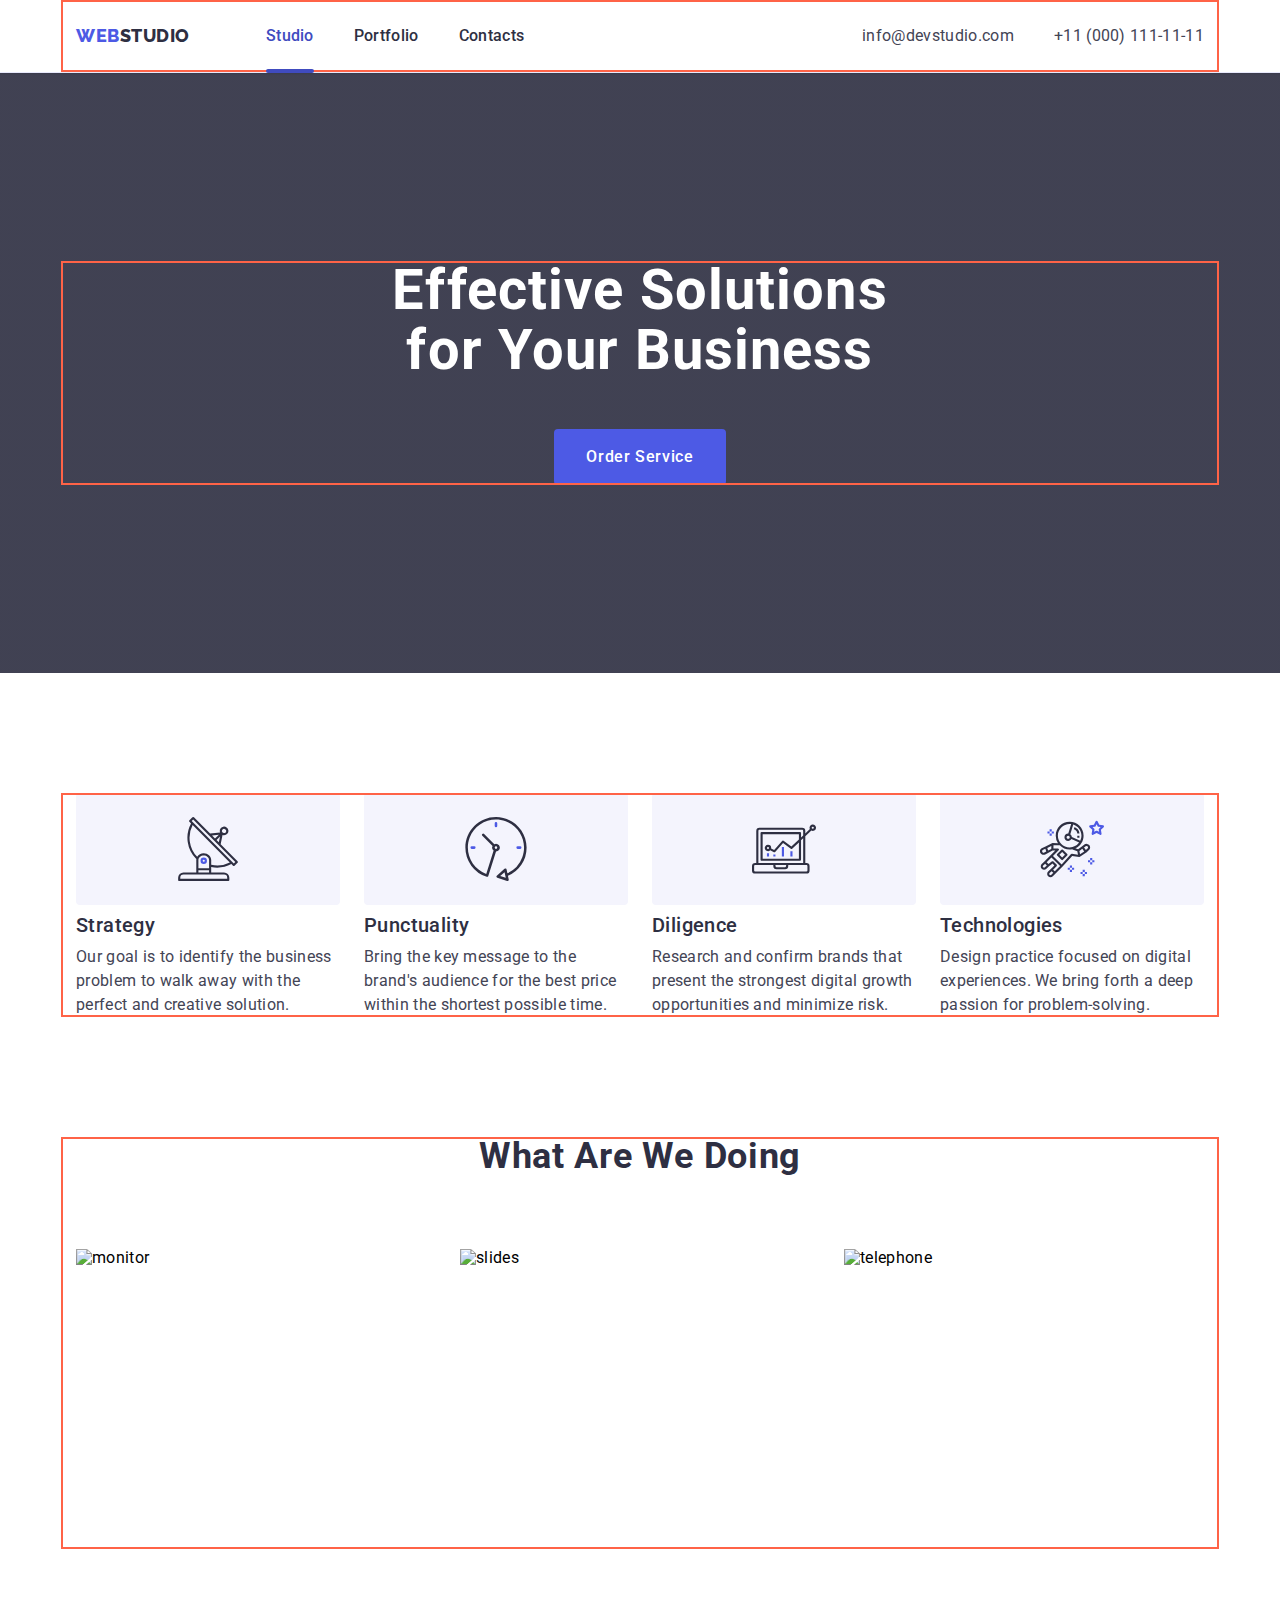
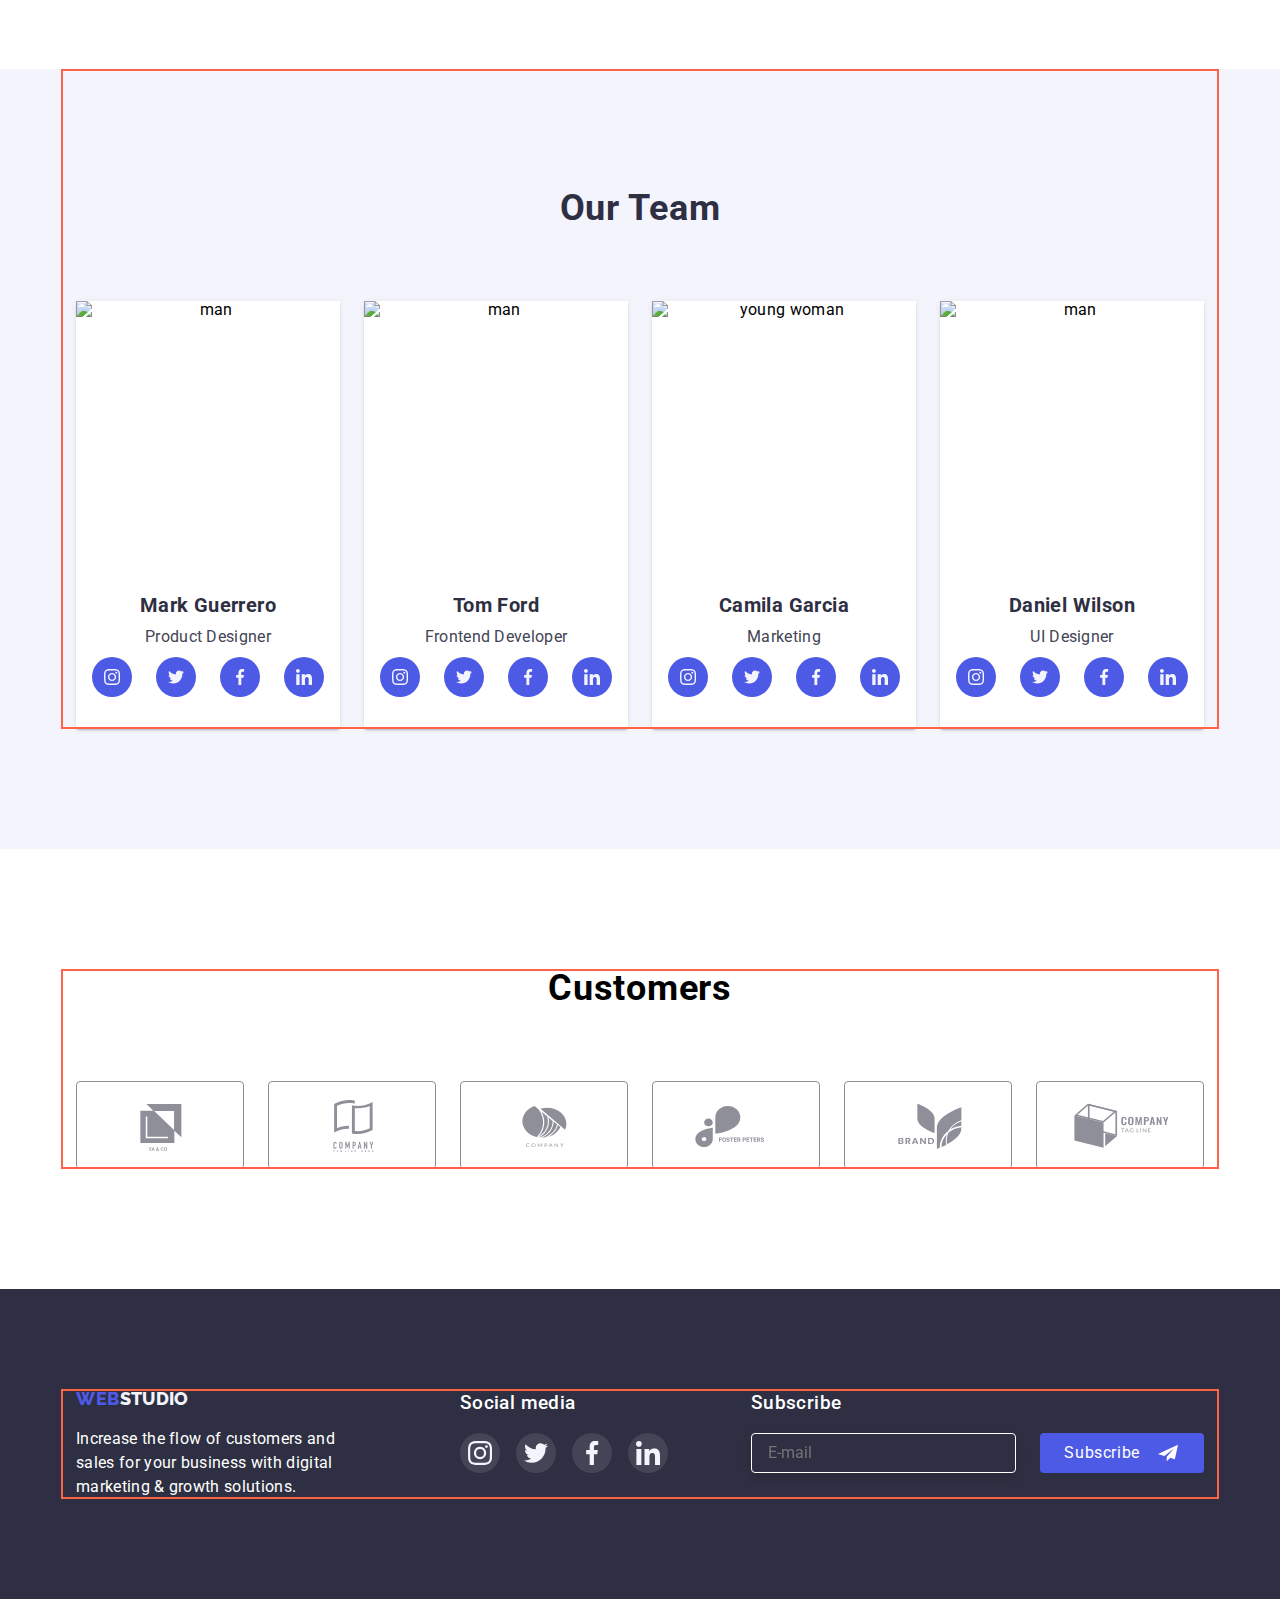
==== commit 0f22502e: "last" ====
--- a/index.html
+++ b/index.html
@@ -177,14 +177,13 @@
 
           <ul class="future-list">
             <li class="box-color">
-              <img 
-              srcset="
-                ./images/img.jpg    1x,
-                ./images/img-x2.jpg 2x
-                "
-
-              src="./images/img.jpg" 
-              alt="man" width="264" height="260" />
+              <img
+                srcset="./images/img.jpg 1x, ./images/img-x2.jpg 2x"
+                src="./images/img.jpg"
+                alt="man"
+                width="264"
+                height="260"
+              />
               <div class="future-box">
                 <h3 class="title">Mark Guerrero</h3>
                 <p class="future-text socials">Product Designer</p>
@@ -247,10 +246,7 @@
 
             <li class="box-color">
               <img
-                srcset="
-                ./images/img_1.jpg      1x,
-                ./images/img_1-x2.jpg   2x
-                "
+                srcset="./images/img_1.jpg 1x, ./images/img_1-x2.jpg 2x"
                 src="./images/img_1.jpg"
                 alt="man"
                 width="264"
@@ -318,10 +314,7 @@
 
             <li class="box-color">
               <img
-                srcset="
-                ./images/img_2.jpg      1x,
-                ./images/img_2-x2.jpg   2x
-                "
+                srcset="./images/img_2.jpg 1x, ./images/img_2-x2.jpg 2x"
                 src="./images/img_2.jpg"
                 alt="young woman"
                 width="264"
@@ -389,10 +382,7 @@
 
             <li class="box-color">
               <img
-                srcset="
-                ./images/img_3.jpg      1x,
-                ./images/img_3-x2.jpg   2x
-                "
+                srcset="./images/img_3.jpg 1x, ./images/img_3-x2.jpg 2x"
                 src="./images/img_3.jpg"
                 alt="man"
                 width="264"
@@ -616,9 +606,9 @@
           </svg>
         </button>
 
-        <strong class="modal-str"
-          >Leave your contacts and we will call you back</strong
-        >
+        <strong class="modal-str">
+          Leave your contacts and we will call you back
+        </strong>
         <form class="modal-form" name="contact_form" autocomplete="on">
           <label class="modal-form-label" id="user_name">Name</label>
           <div class="modal-form-group">
@@ -691,20 +681,20 @@
 
       <ul class="mobile-nav">
         <li class="item-menu">
-          <a href="./index.html" class="mobile-link">Studio</a>
+          <a href="./index.html" class="mobile-link activ">Studio</a>
         </li>
         <li class="item-menu">
           <a href="./portfolio.html" class="mobile-link">Portfolio</a>
         </li>
         <li class="item-menu">
-          <a href="Contacts" class="mobile-link activ">Contacts</a>
+          <a href="Contacts" class="mobile-link">Contacts</a>
         </li>
       </ul>
 
       <ul class="mobile-address">
         <li class="address-item">
-          <a href="+110001111111" class="mobile-link activ"
-            >+11 (000) 111-11-11</a
+          <a href="+110001111111" class="mobile-link link-address activ"
+            >+11(000)111-11-11</a
           >
         </li>
         <li class="address-item">
--- a/css/styles.css
+++ b/css/styles.css
@@ -165,11 +165,6 @@
   }
 }
 
-@media screen and (min-width: 1200px) {
-  .navigation-nav {
-  }
-}
-
 .navigation-nav .item:not(:last-child) {
   margin-right: 40px;
 }
@@ -229,13 +224,12 @@
     padding-top: 24px;
     padding-bottom: 24px;
 
-    letter-spacing: ;
+    letter-spacing: 0,02em;
     color: var(--now-link-color);
     font-style: normal;
     font-size: 16px;
     line-height: 1.5;
     text-decoration: none;
-    letter-spacing: normal;
     transition: color var(--anim-slow);
     margin-bottom: 0;
   }
@@ -889,9 +883,9 @@
 @media screen and (min-width: 1200px) {
     .footer-middle{
         margin-left: 120px;
-        margin-right: 80px
+        margin-right: auto;
     }
-} */
+}
 
 .footer-right {
   max-width: 453px;
@@ -1083,7 +1077,8 @@
   transform: translateX(-50%) translateY(-50%);
 
   padding: 30px;
-  width: 408px;
+  max-width: 408px;
+  width: 100%;
   height: 576px;
   background-color: var(--modal-background);
 
@@ -1093,6 +1088,7 @@
 
   transition: opacity var(--anim-slow) 300ms, var(--anim-slow) 300ms;
 }
+
 
 .backdrop.is-hidden .modal {
   opacity: 0;
@@ -1261,6 +1257,13 @@
   color: var(--border-radius);
   letter-spacing: 0.04em;
   user-select: none;
+}
+
+@media screen and (max-width: 408px) {
+  .modal-form-check-text{
+    letter-spacing: 0.01em;
+    font-size: 9px;
+  }
 }
 
 .modal-form-check-link {
@@ -1302,6 +1305,7 @@
   padding-top: 80px;
   padding-left: 40px;
   padding-bottom: 40px;
+  padding-right: 35px;
   background-color: var(--white-color);
   width: 100%;
   height: 100%;
@@ -1322,8 +1326,15 @@
   text-decoration: none;
 }
 
-.mobile-link.activ {
+.mobile-link.activ{
   color: var(--button-color);
+}
+
+@media screen and (max-width: 408px ) {
+  .mobile-link.link-address{
+    font-size: 26px;
+    letter-spacing: 0.01em;
+  }
 }
 
 .mobile-nav {
@@ -1367,5 +1378,6 @@
 
 .socials-mobile {
   display: flex;
-  gap: 56px;
-}
+  justify-content: space-between;
+  gap: 24px;
+}
